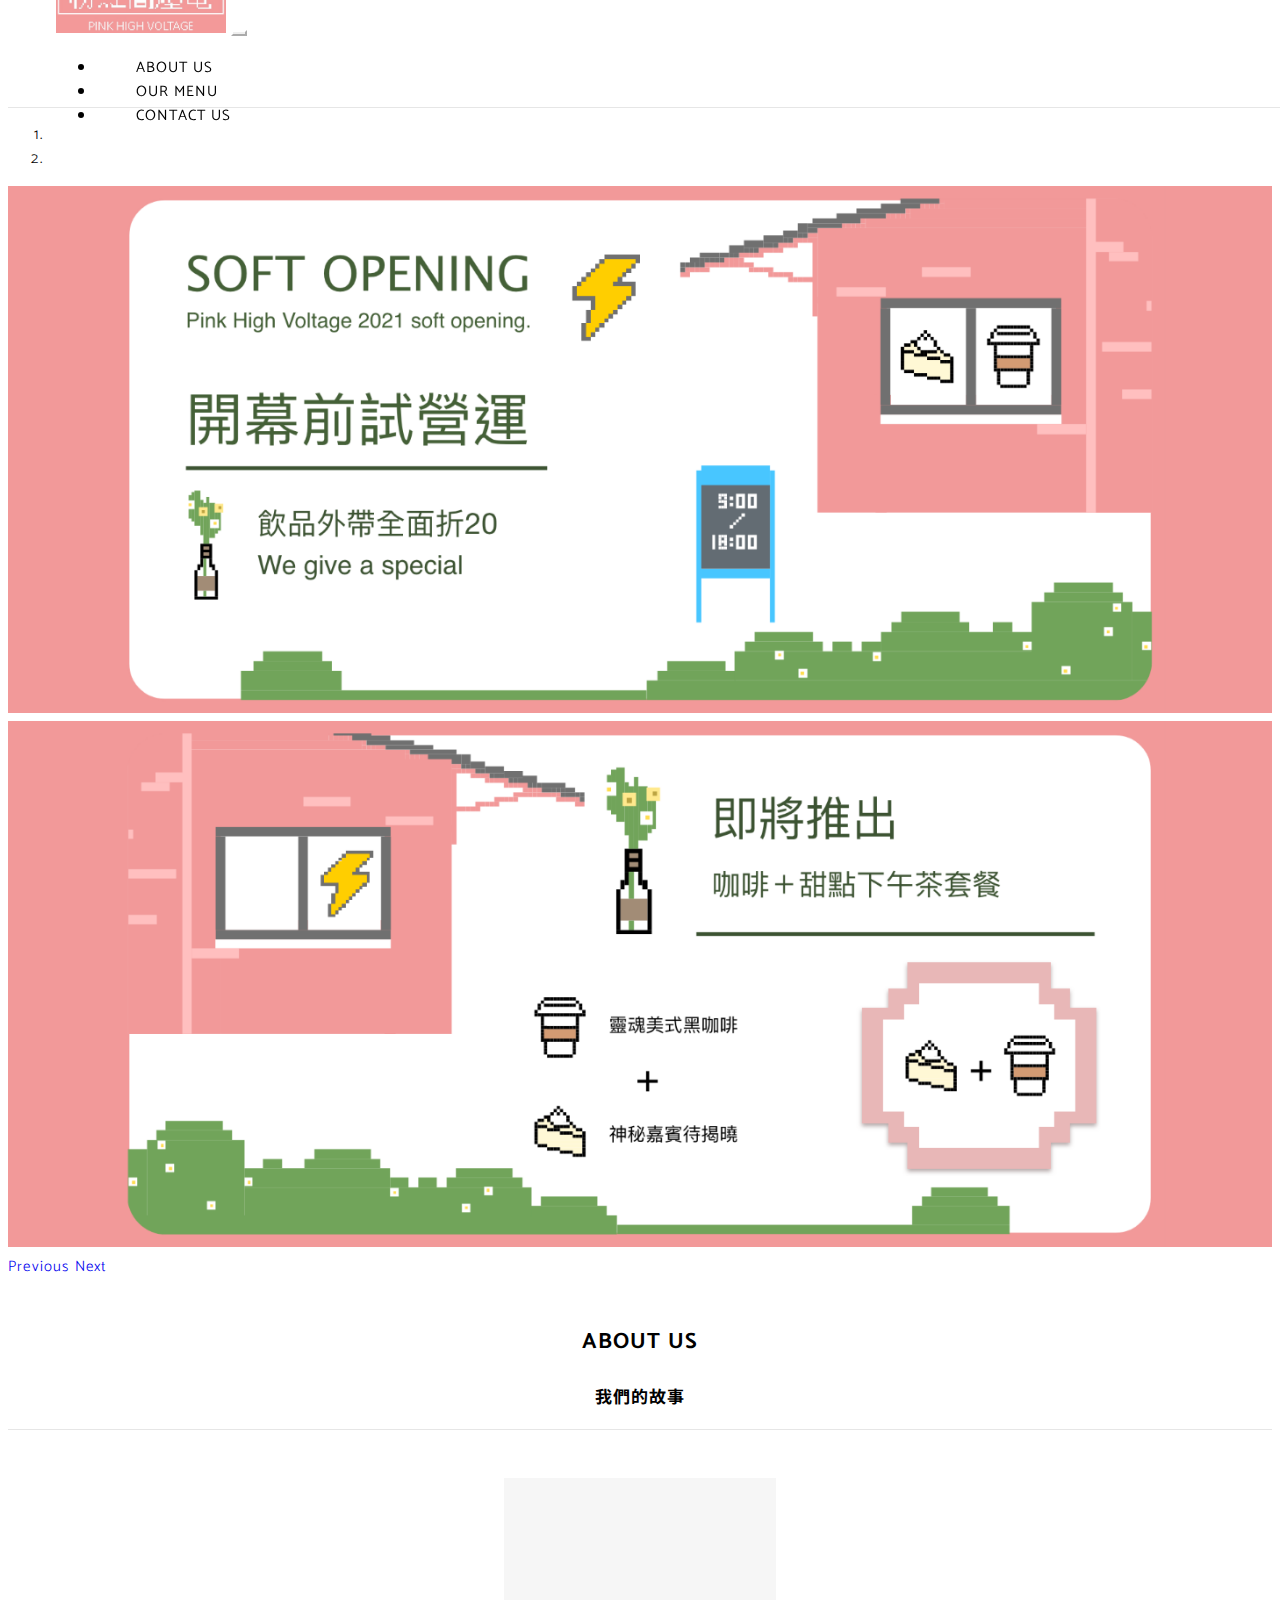
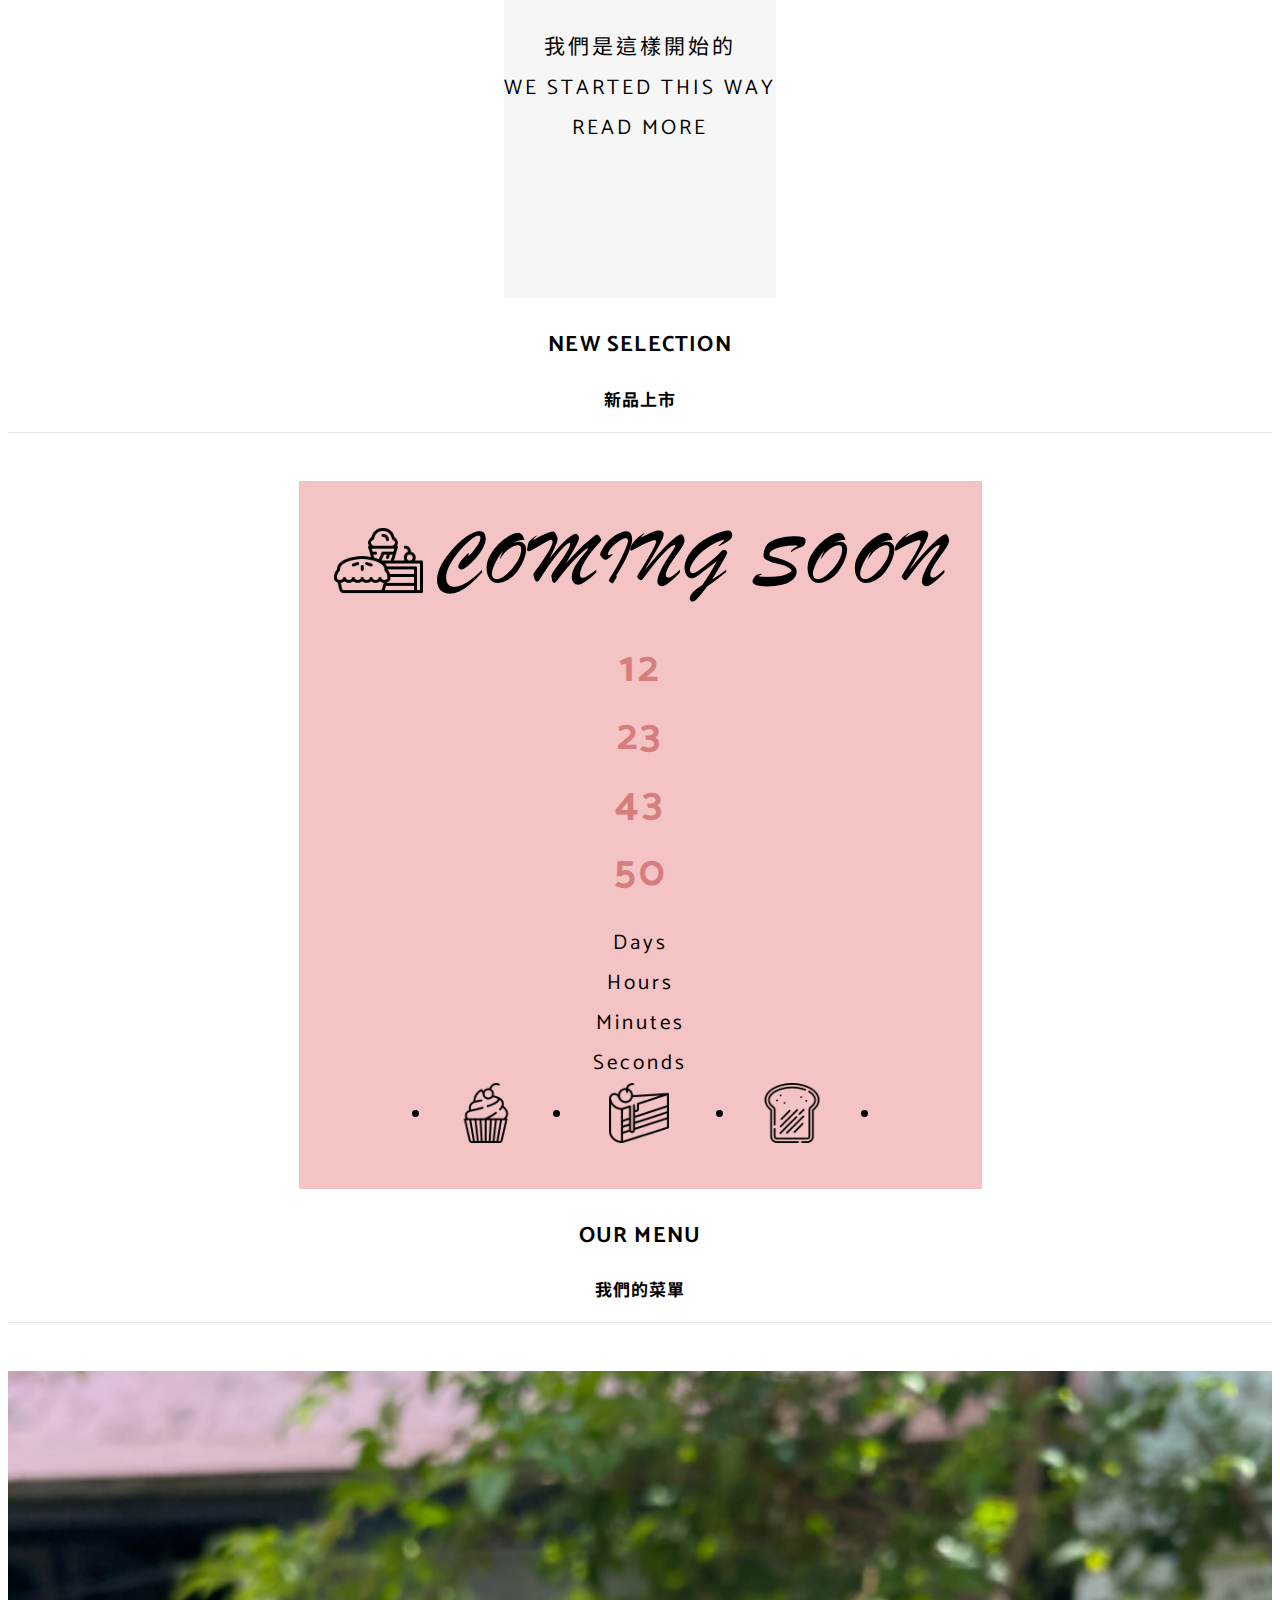
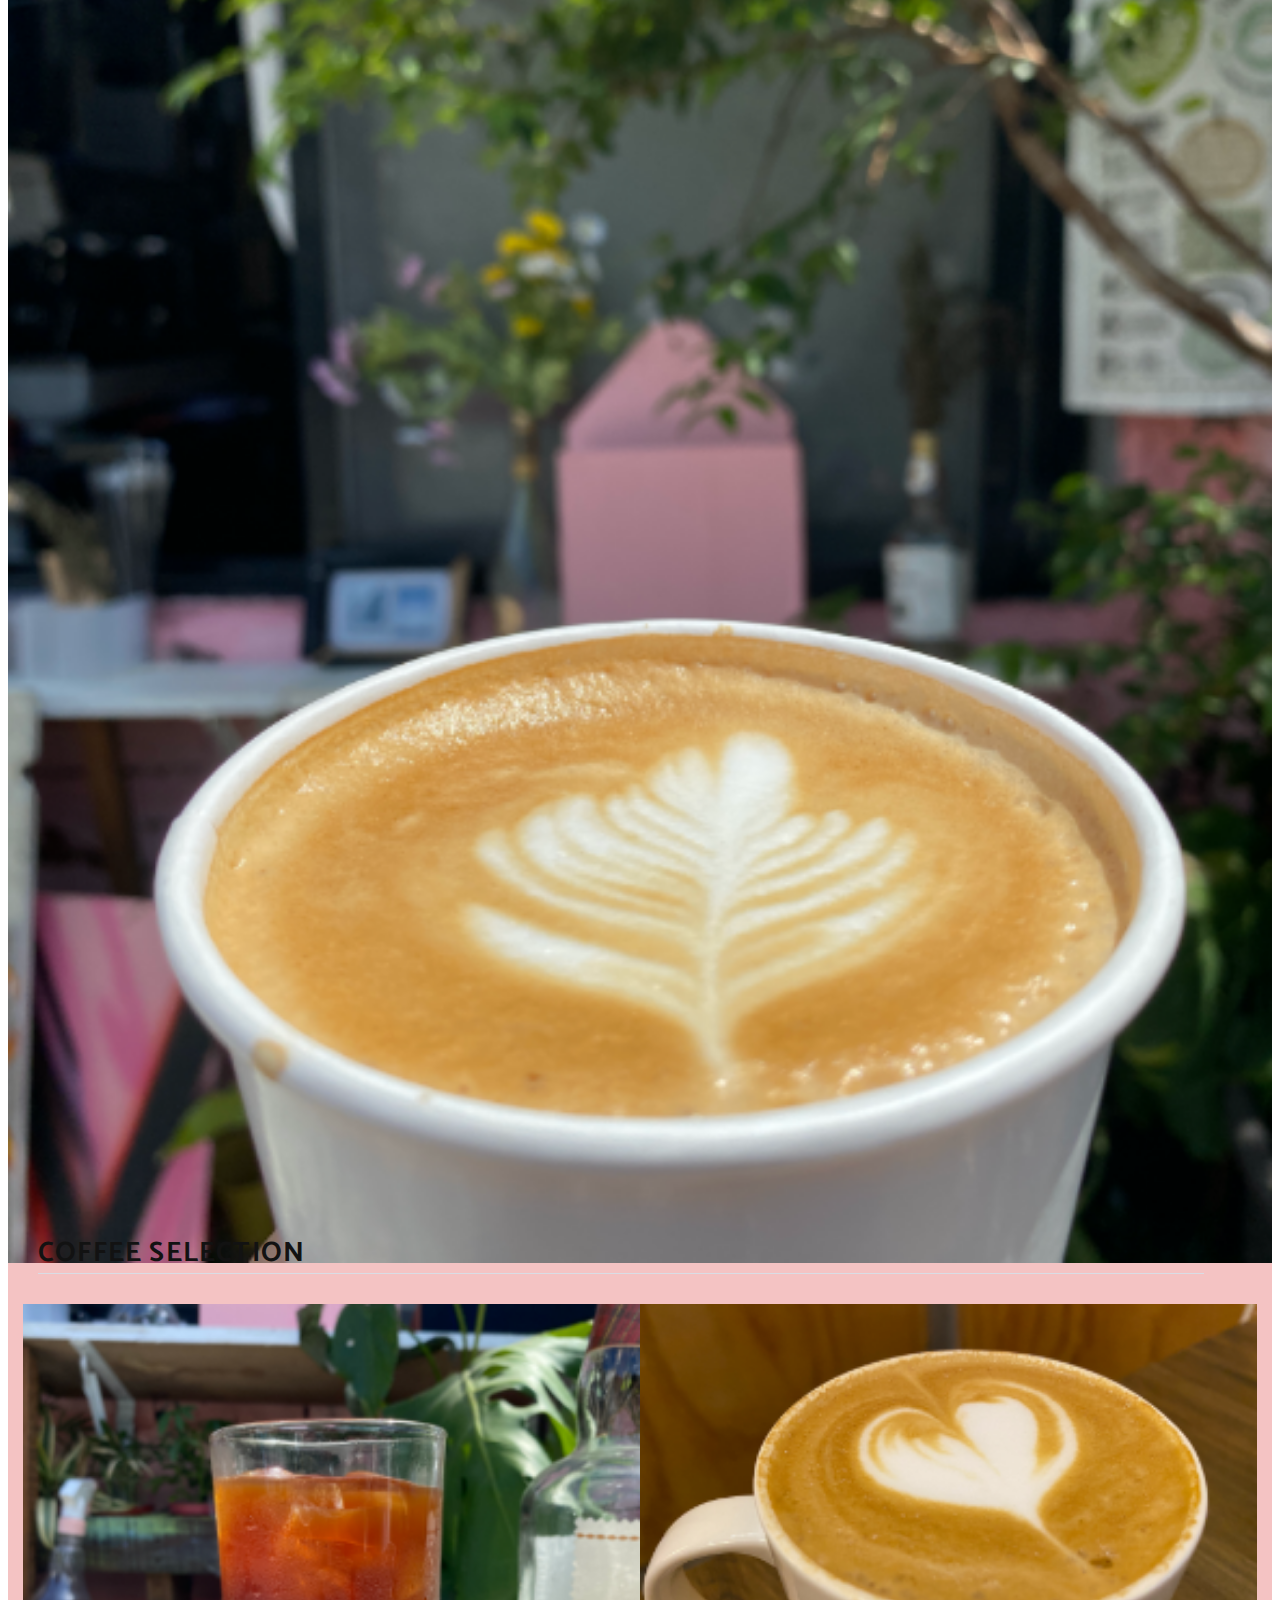
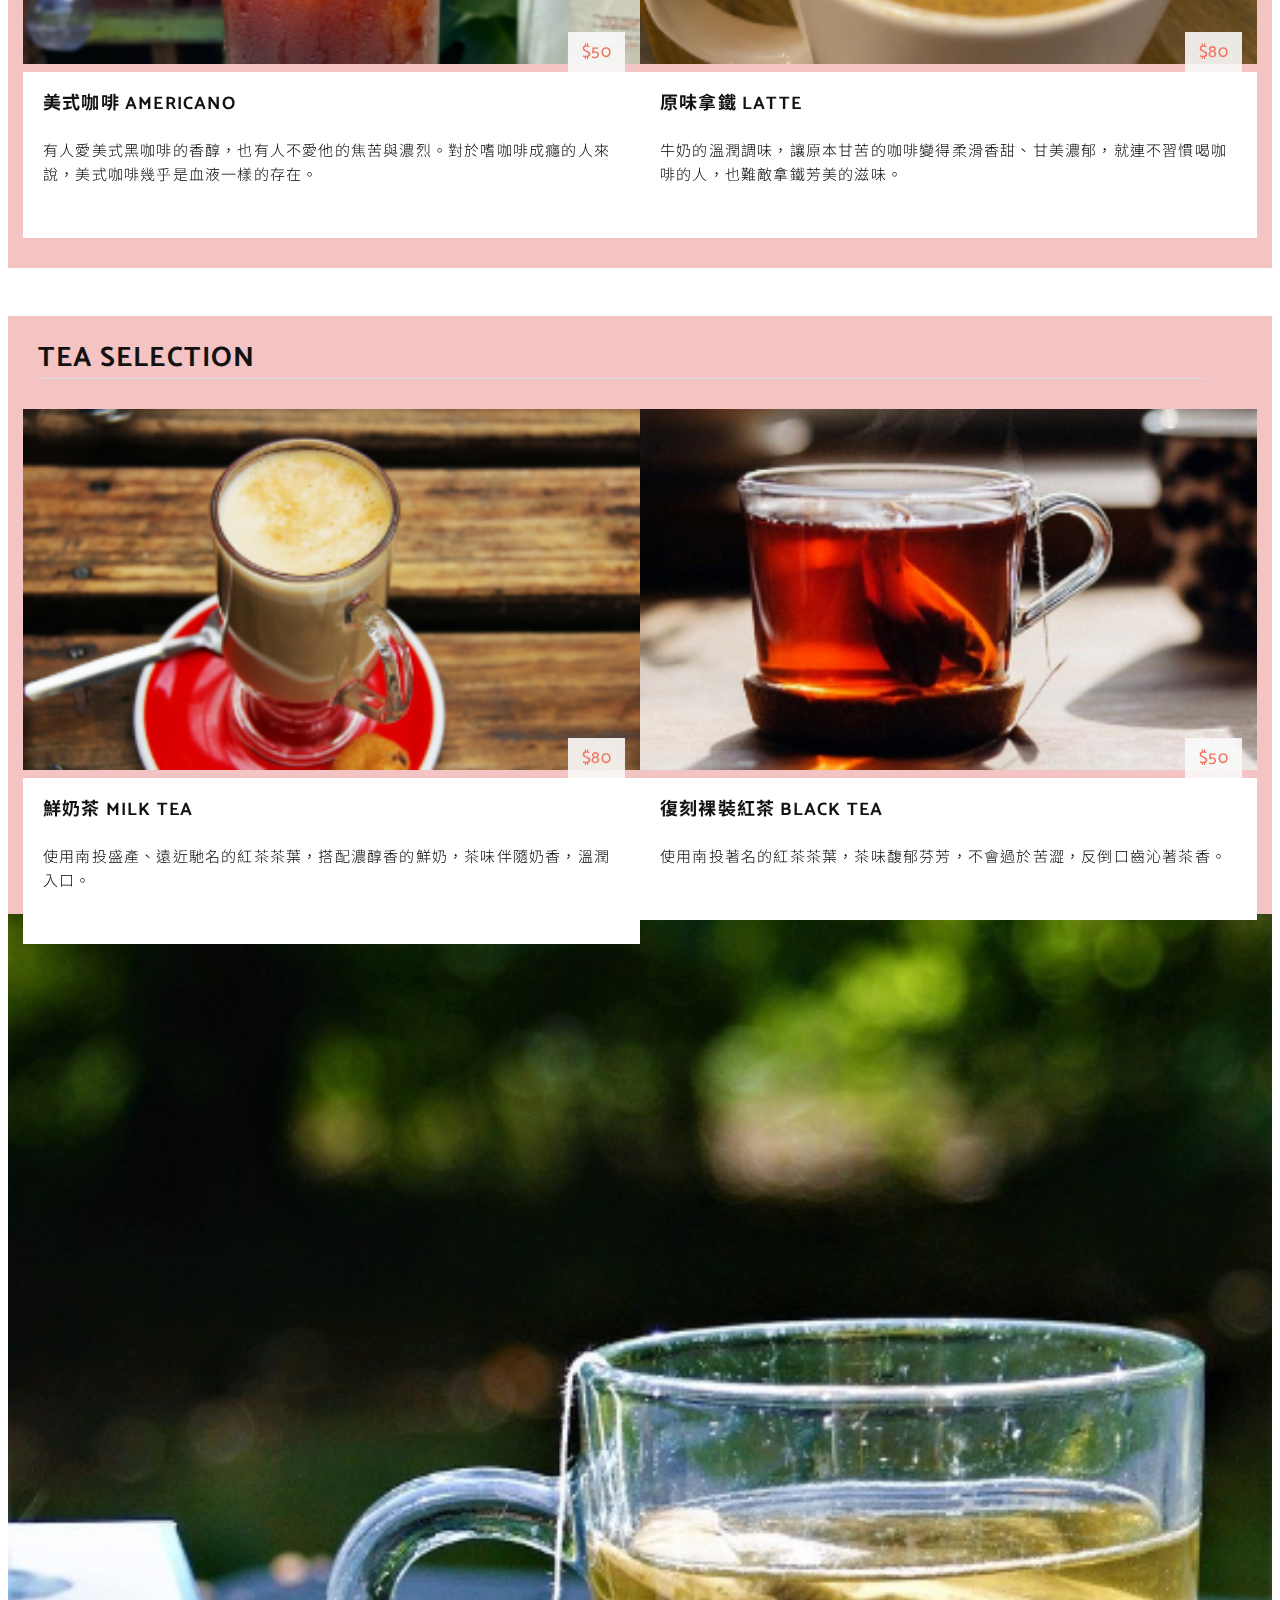
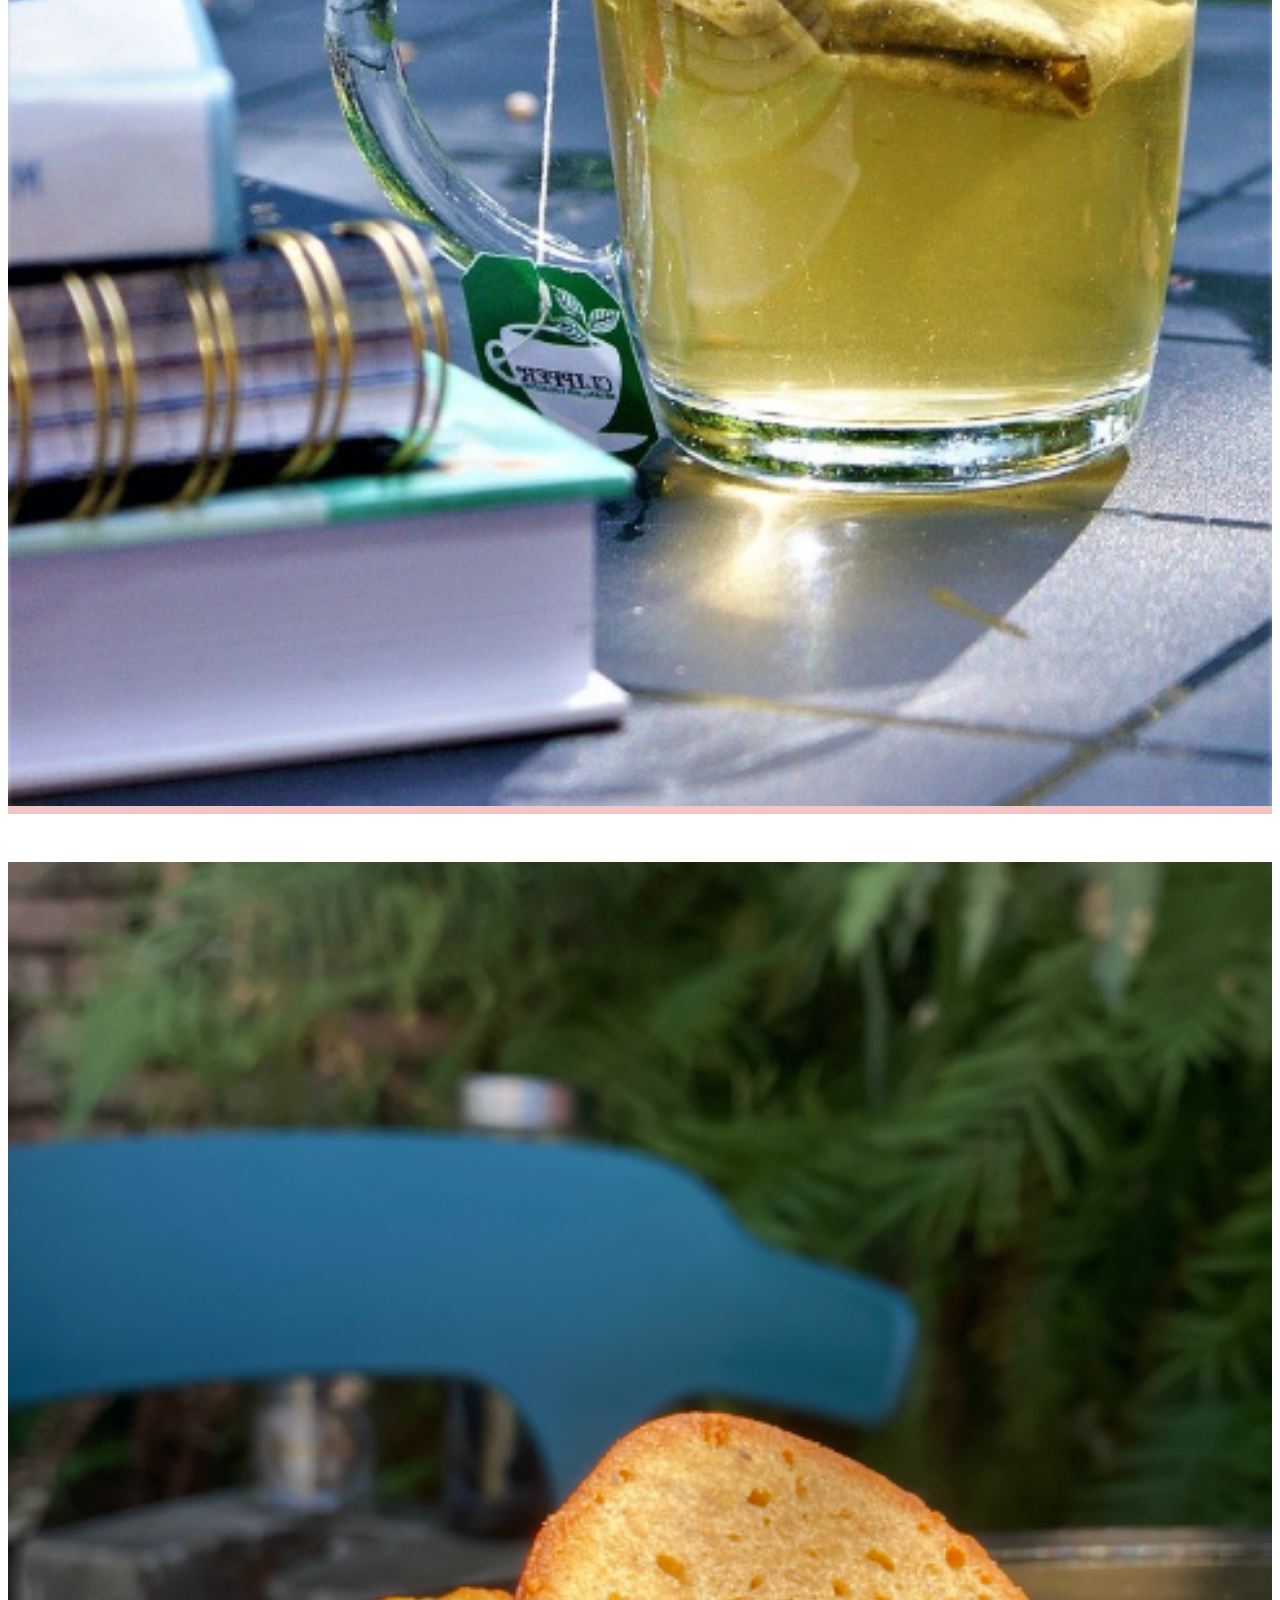
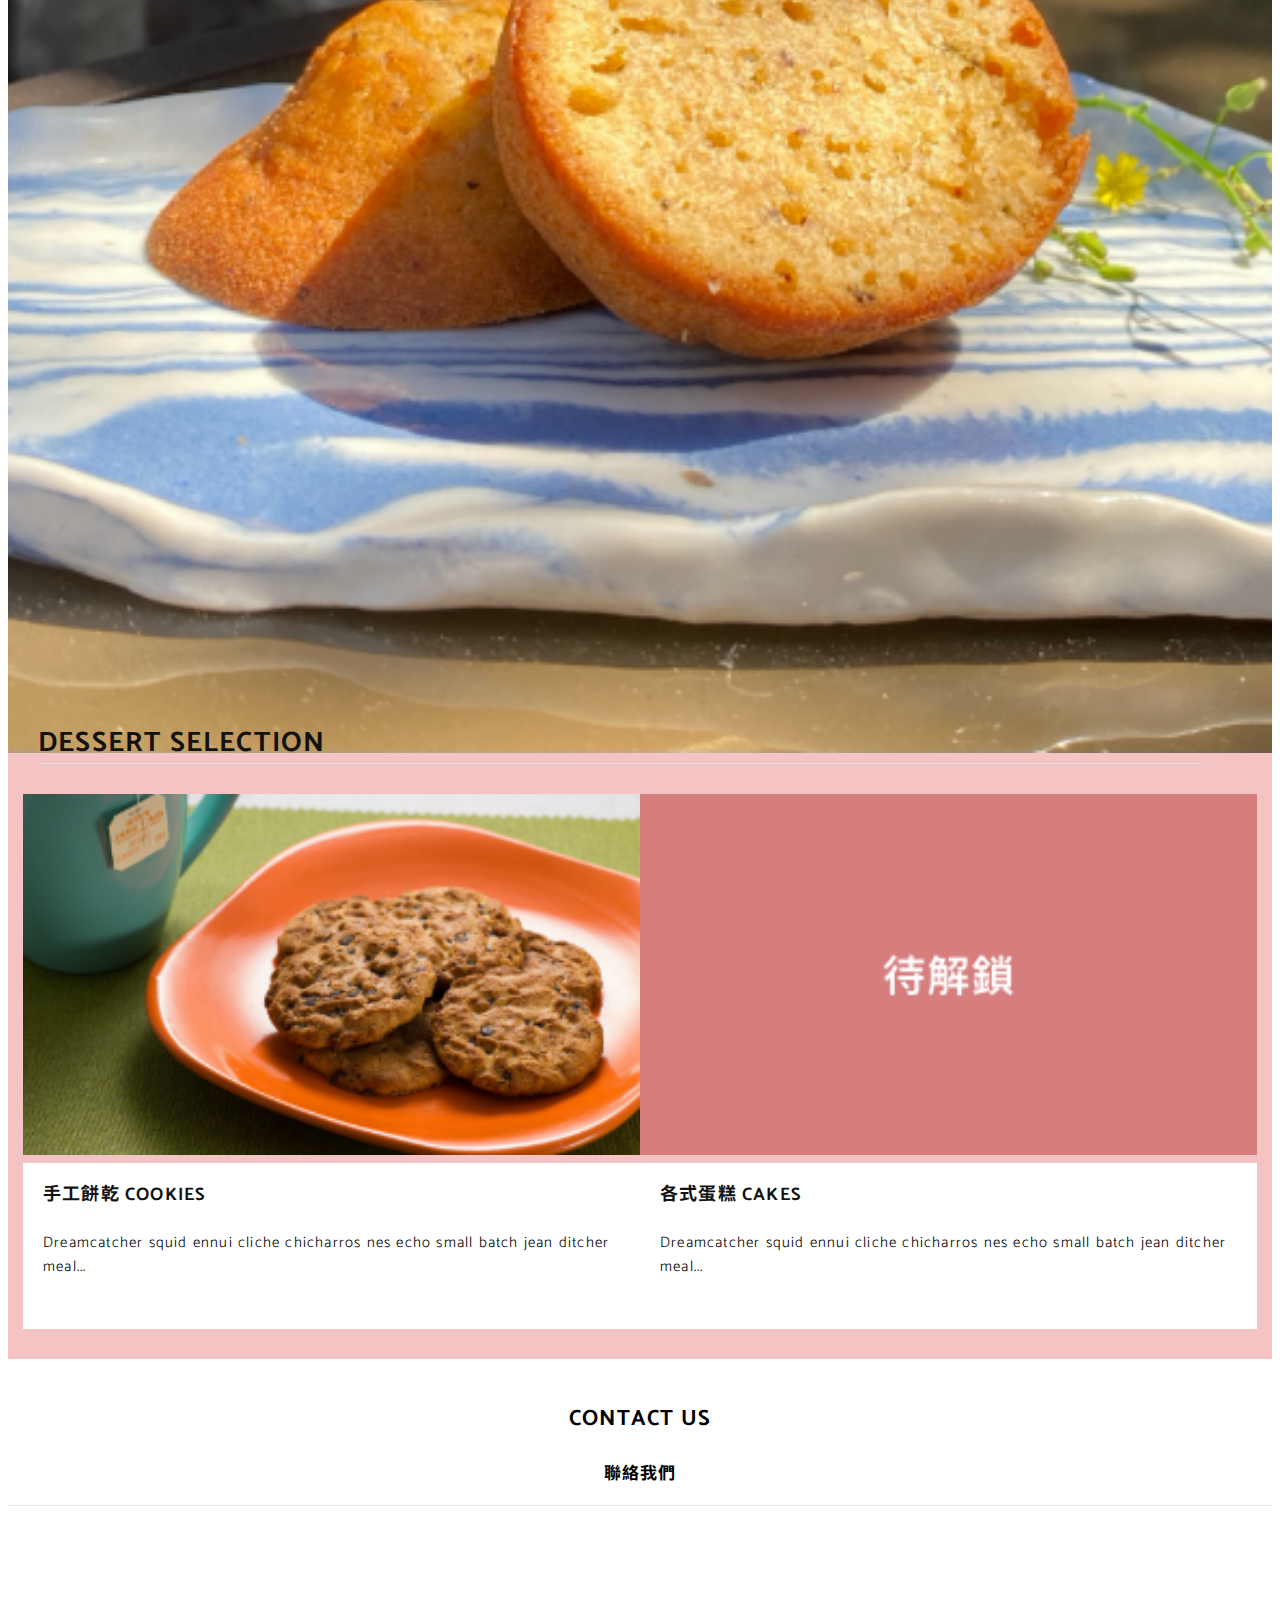
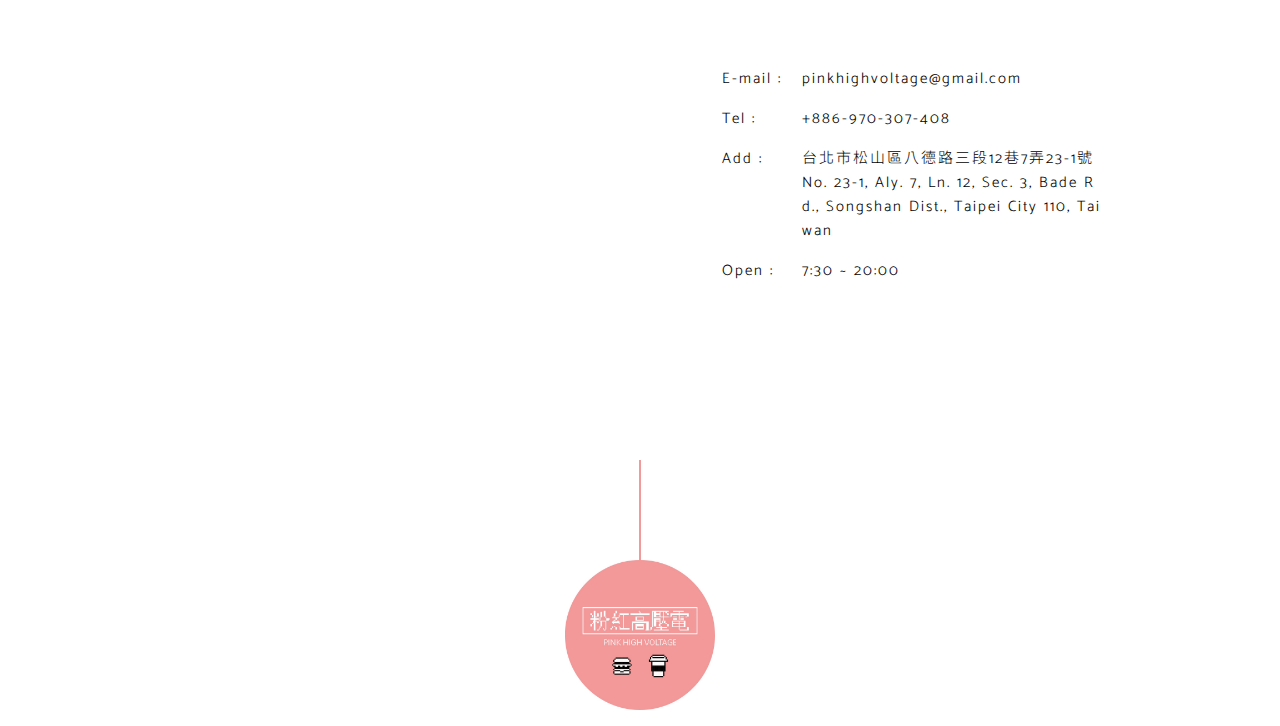
==== index.html @ 64fef4fe "first commit" ====
<!DOCTYPE html>
<html>
	<head>
		<meta http-equiv="Content-Type" content="text/html; charset=utf-8">
		<title>粉紅高壓電</title>
		<link rel="icon" href="favicon.png" type="image/png">
		<meta name="keywords" content="">
		<meta name="description" content="">
		<!-- BEGIN og tag -->
        <meta property="og:site_name" content="粉紅高壓電" />
        <!-- END og tag -->

		<meta name="author" content="" />
		<meta http-equiv="X-UA-Compatible" content="IE=edge">
		<meta name="viewport" content="width=device-width, minimum-scale=1.0, maximum-scale=1.0, user-scalable=no">

        <!--[if lt IE 9]>
		<script src="https://oss.maxcdn.com/html5shiv/3.7.2/html5shiv.min.js"></script>
		<script src="https://oss.maxcdn.com/respond/1.4.2/respond.min.js"></script>
		<![endif]-->

		<link rel="stylesheet" href="https://cdn.jsdelivr.net/npm/bootstrap@4.6.0/dist/css/bootstrap.min.css" integrity="sha384-B0vP5xmATw1+K9KRQjQERJvTumQW0nPEzvF6L/Z6nronJ3oUOFUFpCjEUQouq2+l" crossorigin="anonymous">
        <link rel="stylesheet" href="./style.css">
		<!-- <link rel="stylesheet" href="./css/bootstrap.min.css"> -->
        <link rel="stylesheet" href="./css/owl-carousel.css">
		<link rel="stylesheet" href="./css/menu.css">
        <!-- <link rel="stylesheet" href="./css/templatemo-style.css"> -->

		<link href="https://fonts.googleapis.com/css?family=Noto+Sans+TC:300,400|Noto+Serif+TC:500,600,700|Catamaran:300,400,500,600,700&display=swap" rel="stylesheet">
		<script src="https://code.jquery.com/jquery-3.3.1.min.js"></script>

		<script src="https://cdn.jsdelivr.net/npm/bootstrap@4.6.0/dist/js/bootstrap.min.js" integrity="sha384-+YQ4JLhjyBLPDQt//I+STsc9iw4uQqACwlvpslubQzn4u2UU2UFM80nGisd026JF" crossorigin="anonymous"></script>
		<script src="https://cdn.jsdelivr.net/npm/bootstrap@4.6.0/dist/js/bootstrap.bundle.min.js" integrity="sha384-Piv4xVNRyMGpqkS2by6br4gNJ7DXjqk09RmUpJ8jgGtD7zP9yug3goQfGII0yAns" crossorigin="anonymous"></script>
	</head>
	<body>
		<nav class="navbar navbar-light navbar-expand-md fixed-top">
			<div class="container">
				<a class="navbar-brand" href="">
					<img src="./img/logo-2.png" alt="">
				</a>
				<button class="navbar-toggler" type="button" data-toggle="collapse" data-target="#navbarCollapse" aria-controls="navbarCollapse" aria-expanded="false" aria-label="Toggle navigation">
					<span class="navbar-toggler-icon"></span>
				</button>
				<div class="collapse navbar-collapse" id="navbarCollapse">
					<ul class="navbar-nav mr-auto">
						<li class="nav-item">
							<a class="nav-link" href="#aboutus" data-name="我們的故事">ABOUT US</a>
						</li>
						<li class="nav-item">
							<a class="nav-link" href="#menu">OUR MENU</a>
						</li>
						<li class="nav-item">
							<a class="nav-link" href="#contact">CONTACT US</a>
						</li>
					</ul>
				</div>
			</div>
		</nav>
		<div class="blank"></div>
		<div class="container">
			<div id="carouselExampleIndicators" class="carousel slide" data-ride="carousel">
				<ol class="carousel-indicators">
					<li data-target="#carouselExampleIndicators" data-slide-to="0" class="active"></li>
					  <li data-target="#carouselExampleIndicators" data-slide-to="1"></li>
				</ol>
				<div class="carousel-inner">
					  <div class="carousel-item active">
						<img class="d-block w-100" src="./img/banner_first.png" alt="First slide">
					  </div>
					  <div class="carousel-item">
						<img class="d-block w-100" src="./img/banner_second.png" alt="Second slide">
					  </div>
				</div>
				<a class="carousel-control-prev" href="#carouselExampleIndicators" role="button" data-slide="prev">
					  <span class="carousel-control-prev-icon" aria-hidden="true"></span>
					  <span class="sr-only">Previous</span>
				</a>
				<a class="carousel-control-next" href="#carouselExampleIndicators" role="button" data-slide="next">
					  <span class="carousel-control-next-icon" aria-hidden="true"></span>
					  <span class="sr-only">Next</span>
				</a>
			</div>
		</div>
		<div class="container" id="aboutus">
			<h3 data-type="index">ABOUT US</h3>
			<h4 data-type="index">我們的故事</h4>
			<div class="container">
				<div class="row about-wrapper">
					<div class="col-sm-12 col-md-6 about-left">
						我們是這樣開始的<br>WE STARTED THIS WAY
						<div data-type="READ MORE" class="link_1">READ MORE</div>
					</div>
					<div class="col-sm-12 col-md-6 about-right">
						<img src="./img/aboutus.png" alt="">
					</div>
				</div>
			</div>
		</div>

		<div class="container">
			<h3 data-type="index">NEW SELECTION</h3>
			<h4 data-type="index">新品上市</h4>
			<div class="container">
				<div class="row new-wrapper">
					<div class="pink-bg col-7">
						<img src="./img/dessert.png" alt="">
						<img class="mb-4" src="./img/comingsoon.png" alt="">
						<div class="row">
							<div class="col-3">
								<h1 class="counter">12</h1>
							</div>
							<div class="col-3">
								<h1 class="counter">23</h1>
							</div>
							<div class="col-3">
								<h1 class="counter">43</h1>
							</div>
							<div class="col-3">
								<h1 class="counter">50</h1>
							</div>
						</div>
						<div class="row mb-4">
							<div class="col-3">
								Days
							</div>
							<div class="col-3">
								Hours
							</div>
							<div class="col-3">
								Minutes
							</div>
							<div class="col-3">
								Seconds
							</div>
						</div>
						<img src="./img/dessert2.png" alt="">
					</div>
					<div class="col-5 new-img">
						<img src="./img/newselection.png" alt="">
					</div>
				</div>
			</div>
		</div>

		<div class="container" id="menu">
			<h3 data-type="index">OUR MENU</h3>
			<h4 data-type="index">我們的菜單</h4>
			<div class="container-fluid">
				<section class="breakfast-menu">
					<div class="row">
						<div class="col-md-12 col-md-offset-1">
							<div class="breakfast-menu-content">
								<div class="row">
									<div class="col-md-5">
										<div class="left-image">
											<img src="./img/coffeeselection.png" alt="COFFEE SELECTION">
										</div>
									</div>
									<div class="col-md-7">
										<h2>COFFEE SELECTION</h2>
										<div id="owl-breakfast" class="owl-carousel owl-theme">
											<div class="item col-md-12">
												<div class="food-item">
													<img src="./img/americano.png" alt="">
													<div class="price">$50</div>
													<div class="text-content">
														<h4>美式咖啡 AMERICANO</h4>
														<p>有人愛美式黑咖啡的香醇，也有人不愛他的焦苦與濃烈。對於嗜咖啡成癮的人來說，美式咖啡幾乎是血液一樣的存在。</p>
													</div>
												</div>
											</div>
											<div class="item col-md-12">
												<div class="food-item">
													<img src="./img/latte.png" alt="">
													<div class="price">$80</div>
													<div class="text-content">
														<h4>原味拿鐵 LATTE</h4>
														<p>牛奶的溫潤調味，讓原本甘苦的咖啡變得柔滑香甜、甘美濃郁，就連不習慣喝咖啡的人，也難敵拿鐵芳美的滋味。</p>
													</div>
												</div>
											</div>
										</div>
									</div>
								</div>
							</div>
						</div>
					</div>
				</section>
				<section class="lunch-menu">
					<div class="row">
						<div class="col-md-12 col-md-offset-1">
							<div class="lunch-menu-content">
								<div class="row">
									<div class="col-md-7">
										<h2>TEA SELECTION</h2>
										<div id="owl-lunch" class="owl-carousel owl-theme">
											<div class="item col-md-12">
												<div class="food-item">
													<img src="./img/milktea.png" alt="">
													<div class="price">$80</div>
													<div class="text-content">
														<h4>鮮奶茶 MILK TEA</h4>
														<p>使用南投盛產、遠近馳名的紅茶茶葉，搭配濃醇香的鮮奶，茶味伴隨奶香，溫潤入口。</p>
													</div>
												</div>
											</div>
											<div class="item col-md-12">
												<div class="food-item">
													<img src="./img/blacktea.png" alt="">
													<div class="price">$50</div>
													<div class="text-content">
														<h4>復刻裸裝紅茶 BLACK TEA</h4>
														<p>使用南投著名的紅茶茶葉，茶味馥郁芬芳，不會過於苦澀，反倒口齒沁著茶香。</p>
													</div>
												</div>
											</div>
										</div>
									</div>
									<div class="col-md-5">
										<div class="left-image">
											<img src="./img/teaselection.png" alt="">
										</div>
									</div>
								</div>
							</div>
						</div>
					</div>
				</section>
				<section class="dinner-menu">
					<div class="row">
						<div class="col-md-12 col-md-offset-1">
							<div class="dinner-menu-content">
								<div class="row">
									<div class="col-md-5">
										<div class="left-image">
											<img src="./img/dessertselection.png" alt="">
										</div>
									</div>
									<div class="col-md-7">
										<h2>DESSERT SELECTION</h2>
										<div id="owl-dinner" class="owl-carousel owl-theme">
											<div class="item col-md-12">
												<div class="food-item">
													<img src="./img/cookie.png" alt="">
													<!-- <div class="price">$</div> -->
													<div class="text-content">
														<h4>手工餅乾 COOKIES</h4>
														<p>Dreamcatcher squid ennui cliche chicharros nes echo  small batch jean ditcher meal...</p>
													</div>
												</div>
											</div>
											<div class="item col-md-12">
												<div class="food-item">
													<img src="./img/unlocked.png" alt="">
													<!-- <div class="price">$</div> -->
													<div class="text-content">
														<h4>各式蛋糕 CAKES</h4>
														<p>Dreamcatcher squid ennui cliche chicharros nes echo  small batch jean ditcher meal...</p>
													</div>
												</div>
											</div>
										</div>
									</div>
								</div>
							</div>
						</div>
					</div>
				</section>
			</div>
		</div>
		<div class="container" id="contact">
			<h3 data-type="index">CONTACT US</h3>
			<h4 data-type="index">聯絡我們</h4>
			<div class="row contact-wrapper">
				<div class="col-sm-12 col-md-6 map-rwd">
					<iframe src="https://www.google.com/maps/embed?pb=!1m18!1m12!1m3!1d3614.6110704585763!2d121.549348314744!3d25.04726974391398!2m3!1f0!2f0!3f0!3m2!1i1024!2i768!4f13.1!3m3!1m2!1s0x3442abc3a7cb3193%3A0x6a8d31918bc282e0!2zMTA15Y-w5YyX5biC5p2-5bGx5Y2A5YWr5b636Lev5LiJ5q61MTLlt7c35byEMjPomZ8!5e0!3m2!1szh-TW!2stw!4v1620236794548!5m2!1szh-TW!2stw" width="600" height="450" style="border:0;" allowfullscreen="" loading="lazy"></iframe>
				</div>
				<div class="col-sm-12 col-md-6 contact-wrap">
					<ul>
						<li>
							<span>E-mail :</span>
							<a href="mailto:pinkhighvoltage@gmail.com">pinkhighvoltage@gmail.com</a>
						</li>
						<li>
							<span>Tel :</span>
							<a href="tel:886970307408">+886-970-307-408</a>
						</li>
						<li>
							<span>Add :</span>
							<address>台北市松山區八德路三段12巷7弄23-1號</address>
							<br>
							<address>No. 23-1, Aly. 7, Ln. 12, Sec. 3, Bade Rd., Songshan Dist., Taipei City 110, Taiwan</address>
						</li>
						<li>
							<span>Open :</span>
							7:30 ~ 20:00
						</li>
					</ul>
				</div>
			</div>
		</div>
		<div class="bottom-logo">
			<div class="vertical-line"></div>
			<div><img src="./img/logo.png" alt=""></div>
		</div>
		<script>window.jQuery || document.write('<script src="js/vendor/jquery-1.11.2.min.js"><\/script>')</script>

		<script src="./js/plugins.js"></script>
		<script src="./js/main.js"></script>

		<script src="http://ajax.googleapis.com/ajax/libs/jquery/1.10.2/jquery.min.js" type="text/javascript"></script>

		<script type="text/javascript">
			// document.getElementById('aboutus').scrollIntoView({
			// 	behavior: 'smooth'
			// });
		</script>
	</body>
</html>
---- style.css ----
@charset "UTF-8";
@import "reset.css";
/* Grid */
/* color */
/* height */
/* Grid */
/* color */
/* height */
*,
*:before,
*:after {
    -webkit-box-sizing: border-box;
    -moz-box-sizing: border-box;
    box-sizing: border-box;
}

body {
    font: 100%/1.5em 'Catamaran',-apple-system,'Noto Sans TC', Arial, Helvetica, sans-serif;
    color: black;
    font-weight: 300;
    line-height: 1.5rem;
    letter-spacing: 1.2px;
    font-size: 15px;
    overflow-x: hidden;
    position: relative;
}

body ::-moz-selection {
    background: #ecf1ca; 
}

body ::selection {
    background: #ecf1ca; 
}
  
article, aside, details, figcaption, figure, hgroup, menu, nav, section {
    display: block;
    font-family: 'Catamaran',-apple-system,'Noto Sans TC', sans-serif;
}

address {
    font-style: normal;
}

a {
    text-decoration: none;
}

img {
    max-width: 100%;
    height: auto;
}

.navbar {
    display: -webkit-box;
    display: -webkit-flex;
    display: -moz-box;
    display: -ms-flexbox;
    -js-display: flex;
    display: flex;
    -webkit-box-align: center;
    -webkit-align-items: center;
    -moz-box-align: center;
    -ms-flex-align: center;
    align-items: center;
    -webkit-box-pack: justify;
    -webkit-justify-content: space-between;
    -moz-box-pack: justify;
    -ms-flex-pack: justify;
    justify-content: space-between;
    height: 100px;
    padding: .8rem 3rem;
    font-weight: 400;
    letter-spacing: 1px;
    font-size: 15px;
    position: fixed;
    width: 100%;
    z-index: 777;
    -webkit-transition: all 400ms;
    -o-transition: all 400ms;
    -moz-transition: all 400ms;
    transition: all 400ms;
    background: white;
    border-bottom: #e6e6e6 1px solid;
}

.navbar-brand img {
    height: 60px;
}

.navbar-light .navbar-toggler {
    border-color: white;
}

.nav-item {
    padding: 0 2.5rem;
}

.navbar-light .navbar-nav .nav-link {
    color: rgba(0, 0, 0, 1);
}

.navbar-light:hover .navbar-nav:hover .nav-link:hover {
    color: #F29999;
}

.blank {
    height: 100px;
}

.carousel {
    padding-bottom: 1rem;
}

@media (max-width: 768px) {
    .navbar {
        height: 80px;
    }

    .nav-item {
        padding: 1.2rem 3rem;
        border-bottom: #e6e6e6 1px solid;
    }

    .navbar-brand img {
        height: 50px;
    }

    .carousel {
        top: 80px;
    }

    .navbar-collapse {
        position: fixed;
        top: 80px;
        left: 0;
        height: 100%;
        width: 100%;
        background-color: white;
    }

    .navbar-collapse.collapsing {
        height: 100%;
        left: -75%;
        transition: height 0s ease;
    }

    .navbar-collapse.show {
        height: 100%;
        left: 0;
        transition: left 400ms ease-in-out;
    }

    .navbar-toggler.collapsed ~ .navbar-collapse {
        transition: left 400ms ease-in;
    }
}

.index-sec {
    /* position: relative; */
    padding-bottom: 1rem;
}

h3[data-type="index"] {
    font-size: 22px;
    margin-top: 35px;
    font-weight: bold;
    text-transform: uppercase;
    text-align: center;
}

h4[data-type="index"] {
    font-size: 17px;
    font-weight: bold;
    text-align: center;
    margin: auto;
    padding: .6rem 0 1.2rem 0;
    margin-bottom: 3rem;
    width: 100%;
    border-bottom: 1px solid #e6e6e6;
}

.new-wrapper {
    display: -webkit-box;
    display: -webkit-flex;
    display: -moz-box;
    display: -ms-flexbox;
    -js-display: flex;
    display: flex;
    -webkit-box-orient: vertical;
    -webkit-box-direction: normal;
    -webkit-flex-direction: row;
        -moz-box-orient: vertical;
        -moz-box-direction: normal;
        -ms-flex-direction: row;
            flex-direction: row;
    -webkit-box-align: center;
    -webkit-align-items: center;
        -moz-box-align: center;
        -ms-flex-align: center;
            align-items: center;
    text-align: center;
    -webkit-box-pack: center;
    -webkit-justify-content: center;
        -moz-box-pack: center;
        -ms-flex-pack: center;
        justify-content: center;
    line-height: 2.5rem;
    color: black;
    font-weight: 400;
    font-size: 21px;
    letter-spacing: 3px;
    position: relative;
    -webkit-font-smoothing: antialiased;
    margin-bottom: 2rem;
}

.pink-bg {
    background-color: #F4C3C3;
    padding: 2rem;
}

.counter {
    color: #D67D7D;
}

.new-img {
    /* background-image: url("./img/newselection.png");
    background-position: center;
    background-repeat: no-repeat;
    background-attachment: fixed; */
    overflow: hidden;
}

.new-img img {
    max-width: 140%;
}

.about-wrapper {
    display: -webkit-box;
    display: -webkit-flex;
    display: -moz-box;
    display: -ms-flexbox;
    -js-display: flex;
    display: flex;
    -webkit-box-orient: vertical;
    -webkit-box-direction: normal;
    -webkit-flex-direction: row;
        -moz-box-orient: vertical;
        -moz-box-direction: normal;
        -ms-flex-direction: row;
            flex-direction: row;
    -webkit-box-align: center;
    -webkit-align-items: center;
        -moz-box-align: center;
        -ms-flex-align: center;
            align-items: center;
    text-align: center;
    -webkit-box-pack: center;
    -webkit-justify-content: center;
        -moz-box-pack: center;
        -ms-flex-pack: center;
            justify-content: center;
    line-height: 2.5rem;
    color: black;
    font-weight: 400;
    font-size: 21px;
    letter-spacing: 3px;
    position: relative;
    -webkit-font-smoothing: antialiased;
    margin-bottom: 2rem;
}

.about-wrapper .about-left {
    background: #F6F6F6;
    line-height: 2.5rem;
    color: black;
    font-weight: 400;
    font-size: 21px;
    letter-spacing: 3px;
    padding-top: 150px;
    padding-bottom: 150px;
}

.about-wrapper .about-right img {
    width: 100%;
}

.index-about {
    max-width: 1440px;
    width: 87%;
    margin: auto;
    display: -webkit-box;
    display: -webkit-flex;
    display: -moz-box;
    display: -ms-flexbox;
    -js-display: flex;
    display: flex;
}
.index-about .ap {
    display: -webkit-box;
    display: -webkit-flex;
    display: -moz-box;
    display: -ms-flexbox;
    -js-display: flex;
    display: flex;
    -webkit-box-orient: vertical;
    -webkit-box-direction: normal;
    -webkit-flex-direction: column;
        -moz-box-orient: vertical;
        -moz-box-direction: normal;
        -ms-flex-direction: column;
            flex-direction: column;
    width: 50%;
    -webkit-box-align: center;
    -webkit-align-items: center;
        -moz-box-align: center;
        -ms-flex-align: center;
            align-items: center;
    text-align: center;
    -webkit-box-pack: center;
    -webkit-justify-content: center;
        -moz-box-pack: center;
        -ms-flex-pack: center;
            justify-content: center;
    background: #F6F6F6;
    line-height: 2.5rem;
    color: black;
    font-weight: 400;
    font-size: 21px;
    letter-spacing: 3px;
    position: relative;
    -webkit-font-smoothing: antialiased;
}
.index-about .ap span {
    font-size: 17px;
    letter-spacing: .6px;
    -webkit-font-smoothing: auto;
    margin-left: -2px;
}
.index-about .ap .link_1 {
    opacity: .6;
    letter-spacing: 1px;
    position: absolute;
    bottom: 2rem;
    left: 42%;
}
.index-about .ap .drop {
    display: -webkit-box;
    display: -webkit-flex;
    display: -moz-box;
    display: -ms-flexbox;
    -js-display: flex;
    display: flex;
    -webkit-box-orient: vertical;
    -webkit-box-direction: normal;
    -webkit-flex-direction: column;
        -moz-box-orient: vertical;
        -moz-box-direction: normal;
        -ms-flex-direction: column;
            flex-direction: column;
    -webkit-box-align: center;
    -webkit-align-items: center;
        -moz-box-align: center;
        -ms-flex-align: center;
            align-items: center;
    margin-top: -5rem;
    width: 3px;
    height: 150px;
    overflow: hidden;
    margin-bottom: 2rem;
}
.index-about .ap .drop span {
    display: block;
    width: 1px;
    height: 150px;
    background: black;
    -webkit-transition: all;
    -o-transition: all;
    -moz-transition: all;
    transition: all;
}
.index-about .ap .drop span:first-child {
    -webkit-animation: drop 5s infinite;
        -moz-animation: drop 5s infinite;
            -o-animation: drop 5s infinite;
            animation: drop 5s infinite;
}
.index-about .ap .drop span:nth-child(2) {
    -webkit-animation: drop2 5s infinite;
        -moz-animation: drop2 5s infinite;
            -o-animation: drop2 5s infinite;
            animation: drop2 5s infinite;
    -webkit-animation-delay: 3s;
        -moz-animation-delay: 3s;
            -o-animation-delay: 3s;
            animation-delay: 3s;
}
    
@-webkit-keyframes drop {
    from {
        -webkit-transform: translateY(-50px);
                transform: translateY(-50px);
    }
    to {
        -webkit-transform: translateY(150px);
                transform: translateY(150px);
    }
}
    
@-moz-keyframes drop {
    from {
        -moz-transform: translateY(-50px);
                transform: translateY(-50px);
    }
    to {
        -moz-transform: translateY(150px);
                transform: translateY(150px);
    }
}
    
@-o-keyframes drop {
    from {
        -o-transform: translateY(-50px);
            transform: translateY(-50px);
    }
    to {
        -o-transform: translateY(150px);
            transform: translateY(150px);
    }
}
    
@keyframes drop {
    from {
        -webkit-transform: translateY(-50px);
            -moz-transform: translateY(-50px);
                -o-transform: translateY(-50px);
                transform: translateY(-50px);
    }
    to {
        -webkit-transform: translateY(150px);
            -moz-transform: translateY(150px);
                -o-transform: translateY(150px);
                transform: translateY(150px);
    }
}
    
@-webkit-keyframes drop2 {
    from {
        -webkit-transform: translateY(-100px);
                transform: translateY(-100px); }
    to {
        -webkit-transform: translateY(150px);
                transform: translateY(150px); }
}
    
@-moz-keyframes drop2 {
    from {
        -moz-transform: translateY(-100px);
            transform: translateY(-100px); }
    to {
        -moz-transform: translateY(150px);
            transform: translateY(150px); }
}
    
@-o-keyframes drop2 {
    from {
        -o-transform: translateY(-100px);
            transform: translateY(-100px); }
    to {
        -o-transform: translateY(150px);
            transform: translateY(150px); }
}
    
@keyframes drop2 {
    from {
        -webkit-transform: translateY(-100px);
            -moz-transform: translateY(-100px);
            -o-transform: translateY(-100px);
                transform: translateY(-100px); }
    to {
        -webkit-transform: translateY(150px);
            -moz-transform: translateY(150px);
            -o-transform: translateY(150px);
                transform: translateY(150px); }
}

.index-about .ap img {
    width: 22px;
    margin-bottom: 3rem;
}
.index-about .ap img.white {
    display: none;
}
.index-about .ap img.black {
    -webkit-transform-origin: top;
        -moz-transform-origin: top;
        -ms-transform-origin: top;
            -o-transform-origin: top;
            transform-origin: top;
    -webkit-animation: dropImg 3s;
        -moz-animation: dropImg 3s;
            -o-animation: dropImg 3s;
            animation: dropImg 3s;
    -webkit-animation-delay: 5s;
        -moz-animation-delay: 5s;
            -o-animation-delay: 5s;
            animation-delay: 5s;
}
    
@-webkit-keyframes dropImg {
    0% {
        -webkit-transform: scale(0);
                transform: scale(0); }
    50% {
        -webkit-transform: scale(0);
                transform: scale(0); }
    100% {
        -webkit-transform: scale(1);
                transform: scale(1); }
}
    
@-moz-keyframes dropImg {
    0% {
        -moz-transform: scale(0);
            transform: scale(0); }
    50% {
        -moz-transform: scale(0);
            transform: scale(0); }
    100% {
        -moz-transform: scale(1);
            transform: scale(1); }
}
    
@-o-keyframes dropImg {
    0% {
        -o-transform: scale(0);
            transform: scale(0); }
    50% {
        -o-transform: scale(0);
            transform: scale(0); }
    100% {
        -o-transform: scale(1);
            transform: scale(1); }
}
    
@keyframes dropImg {
    0% {
        -webkit-transform: scale(0);
            -moz-transform: scale(0);
            -o-transform: scale(0);
                transform: scale(0); }
    50% {
        -webkit-transform: scale(0);
            -moz-transform: scale(0);
            -o-transform: scale(0);
                transform: scale(0); }
    100% {
        -webkit-transform: scale(1);
            -moz-transform: scale(1);
            -o-transform: scale(1);
                transform: scale(1); }
}

.index-about .img {
    width: 50%;
}
@media (max-width: 768px) {
    .index-about {
        position: relative;
        display: block;
    }
    .index-about .ap {
        width: 100%;
        height: 98%;
        position: absolute;
        background: rgba(0, 0, 0, 0.3);
        color: white;
        font-size: 19px;
    }
    .index-about .ap span {
        font-size: 15px;
        margin-left: -4px;
    }
    .index-about .ap .black {
        display: none;
    }
    .index-about .ap img.white {
        display: block;
    }
    .index-about .ap .drop {
        height: 100px;
    }
    .index-about .ap .drop span {
        background: white;
    }
    .index-about .link_1 {
        color: white;
    }
    .index-about .img {
        width: 100%;
    }
}

.contact-wrapper {
    display: -webkit-box;
    display: -webkit-flex;
    display: -moz-box;
    display: -ms-flexbox;
    -js-display: flex;
    display: flex;
    width: 86%;
    margin: auto;
    margin-top: 2rem;
}

.contact-wrapper .map-rwd {
    width: 50%;
    /* position: relative;
    padding-bottom: 65.25%;
    padding-top: 30px;
    height: 0; */
    overflow: hidden;
}
.contact-wrapper .map-rwd iframe {
    width: 100%;
}

.contact-wrapper .contact-wrap {
    width: 50%;
    display: -webkit-box;
    display: -webkit-flex;
    display: -moz-box;
    display: -ms-flexbox;
    -js-display: flex;
    display: flex;
    -webkit-box-pack: center;
    -webkit-justify-content: center;
              -moz-box-pack: center;
              -ms-flex-pack: center;
            justify-content: center;
    -webkit-box-align: center;
    -webkit-align-items: center;
         -moz-box-align: center;
         -ms-flex-align: center;
            align-items: center;
}

.contact-wrapper .contact-wrap ul {
    padding: 0;
    margin: 0;
    list-style-type: none;
    width: 70%;
}

@media (max-width: 980px) {
    .contact-wrapper .contact-wrap ul {
        width: 85%;
    }
}
.contact-wrapper .contact-wrap ul li {
    display: -webkit-box;
    display: -webkit-flex;
    display: -moz-box;
    display: -ms-flexbox;
    -js-display: flex;
    display: flex;
    -webkit-flex-wrap: wrap;
        -ms-flex-wrap: wrap;
            flex-wrap: wrap;
    margin-bottom: 1rem;
    letter-spacing: 2px;
}
.contact-wrapper .contact-wrap ul li a {
    color: black;
}
.contact-wrapper .contact-wrap ul li a:hover {
    color: #F29999;
}
.contact-wrapper .contact-wrap ul li span {
    width: 80px;
    display: block;
}
.contact-wrapper .contact-wrap ul li address {
    display: block;
    word-break: break-all;
}
@media (max-width: 768px) {
    .contact-wrapper .contact-wrap ul li address {
        margin-top: .5rem;
    }
}
.contact-wrapper .contact-wrap ul li address:last-child {
    padding-left: 80px;
}
@media (max-width: 768px) {
    .contact-wrapper .contact-wrap ul li address:last-child {
        padding-left: 0;
        margin-top: 0;
    }
}
@media (max-width: 768px) {
    .contact-wrapper {
        -webkit-box-orient: vertical;
     -webkit-box-direction: normal;
    -webkit-flex-direction: column;
           -moz-box-orient: vertical;
        -moz-box-direction: normal;
        -ms-flex-direction: column;
            flex-direction: column;
    }
    .contact-wrapper .map-rwd, .contact-wrapper .contact-wrap {
        width: 100%;
    }
    .contact-wrapper .contact-wrap {
        margin-top: 2rem;
    }
    .contact-wrapper .contact-wrap ul {
        width: 90%;
    }
}

.bottom-logo {
    display: flex;
    flex-direction: column;
    flex-wrap: wrap;
    justify-content: center;
    align-items: center;
    margin-top: 3rem;
}

.bottom-logo .vertical-line {
    text-align: center;
    width: 0;
    height: 100px;
    border: #F29999 1px solid;
}

.bottom-logo img {
    width: 150px;
    height: auto;
}
---- css/owl-carousel.css ----
/* 
 *  Core Owl Carousel CSS File
 *  v1.3.3
 */

/* clearfix */
.owl-carousel .owl-wrapper:after {
  content: ".";
  display: block;
  clear: both;
  visibility: hidden;
  line-height: 0;
  height: 0;
}
/* display none until init */
.owl-carousel{
  display: none;
  position: relative;
  width: 100%;
  -ms-touch-action: pan-y;
}
.owl-carousel .owl-wrapper{
  display: none;
  position: relative;
  -webkit-transform: translate3d(0px, 0px, 0px);
}
.owl-carousel .owl-wrapper-outer{
  overflow: hidden;
  position: relative;
  width: 100%;
}
.owl-carousel .owl-wrapper-outer.autoHeight{
  -webkit-transition: height 500ms ease-in-out;
  -moz-transition: height 500ms ease-in-out;
  -ms-transition: height 500ms ease-in-out;
  -o-transition: height 500ms ease-in-out;
  transition: height 500ms ease-in-out;
}
  
.owl-carousel .owl-item{
  float: left;
}

.owl-controls {
  @media (max-width: @screen-sm-max) {
    top: -120px;
  }
  top: -200px;
  width: 100%;
  text-align: center;
  display: inline-block;
}

.owl-controls a {
  color: #336699;
}

.owl-controls a:hover {
  color: #336699;
}

.owl-controls .bg-prev {
  position: absolute;
  z-index: 1;
  width: 50px;
  height: 50px;
  z-index:10; 
  background:#fff; 
  border: 1px solid #336699;
  -webkit-transform: rotate(45deg);
  -moz-transform: rotate(45deg);
  -ms-transform: rotate(45deg);
  -o-transform: rotate(45deg);
  transform: rotate(45deg);
}

.owl-controls .bg-prev:before{
  content:""; 
  display:block; 
  position:absolute; 
  z-index:-1; 
  top:3px; 
  left:3px; 
  right:3px; 
  bottom:3px; 
  border:2px solid #336699
}

.owl-controls .prev {
  left: 15px;
  z-index: 11;
  position: absolute; 
  width: 50px;
  height: 50px;
  line-height: 32px;
}

.owl-controls .prev.active {
  background-image: none;
  outline: 0;
  -webkit-box-shadow: none;
          box-shadow: none;
}

.owl-controls .prev:active {
  background-image: none;
  outline: 0;
  -webkit-box-shadow: none;
          box-shadow: none;
}

.owl-controls .bg-next {
  position: absolute;
  float: right;
  z-index: 1;
  width: 50px;
  height: 50px;
  position:relative; 
  z-index:10; 
  background:#fff; 
  border: 1px solid #336699;
  -webkit-transform: rotate(45deg);
  -moz-transform: rotate(45deg);
  -ms-transform: rotate(45deg);
  -o-transform: rotate(45deg);
  transform: rotate(45deg);
}

.owl-controls .bg-next:before{
  content:""; 
  display:block; 
  position:absolute; 
  z-index:-1; 
  top:3px; 
  left:3px; 
  right:3px; 
  bottom:3px; 
  border:2px solid #336699
}

.owl-controls .next {
  right: 15px;
  z-index: 11;
  position: absolute; 
  width: 50px;
  height: 50px;
  line-height: 32px;
}

.owl-controls .next.active {
  background-image: none;
  outline: 0;
  -webkit-box-shadow: none;
          box-shadow: none;
}

.owl-controls .next:active {
  background-image: none;
  outline: 0;
  -webkit-box-shadow: none;
          box-shadow: none;
}


.owl-theme .owl-controls .owl-page{
  cursor: pointer;
  display: inline-block;
  zoom: 1;
  *display: inline;/*IE7 life-saver */
}
.owl-theme .owl-controls .owl-page a{
  display: block;
  width: 12px;
  height: 12px;
  margin: 0px 5px;
  filter: Alpha(Opacity=50);/*IE7 fix*/
  opacity: 0.5;
  -webkit-border-radius: 20px;
  -moz-border-radius: 20px;
  border-radius: 20px;
  background: transparent;
  border: 2px solid #888;
}

.owl-theme .owl-controls .owl-page.active span,
.owl-theme .owl-controls.clickable .owl-page:hover span{
  filter: Alpha(Opacity=100);/*IE7 fix*/
  opacity: 1;
  display: inline-block;
}
.owl-controls {
  -webkit-user-select: none;
  -khtml-user-select: none;
  -moz-user-select: none;
  -ms-user-select: none;
  user-select: none;
  -webkit-tap-highlight-color: rgba(0, 0, 0, 0);
}

/* fix */
.owl-carousel  .owl-wrapper,
.owl-carousel  .owl-item{
  -webkit-backface-visibility: hidden;
  -moz-backface-visibility:    hidden;
  -ms-backface-visibility:     hidden;
  -webkit-transform: translate3d(0,0,0);
  -moz-transform: translate3d(0,0,0);
  -ms-transform: translate3d(0,0,0);
}
---- css/menu.css ----
section.breakfast-menu .price {
	right: 15px;
}

.breakfast-menu-content {
	background-color: #F4C3C3;
	padding: 30px 0px 30px 30px;
}

.breakfast-menu-content .left-image img {
	width: 100%;
	overflow: hidden;
}

.breakfast-menu-content .left-image {
	margin: -30px 0px -30px -30px;
}

.breakfast-menu-content #owl-breakfast {
	margin-left: -15px;
}

.breakfast-menu-content h2 {
	margin-top: 0px;
	margin-bottom: 30px;
	padding-bottom: 8px;
	font-family: inherit;
	font-size: 28px;
	width: 94.5%;
	border-bottom: 1px solid #d9dde5;
	color: #121212;
}



section.lunch-menu {
	margin-top: 3rem;
}

section.lunch-menu .price {
	right: 15px;
}

.lunch-menu-content {
	background-color: #F4C3C3;
	padding: 30px 0px 30px 30px;
}

.lunch-menu-content .left-image img {
	width: 100%;
	overflow: hidden;
}

.lunch-menu-content .left-image {
	margin: -30px 0px -30px -30px;
}

.lunch-menu-content #owl-lunch {
	margin-left: -15px;
}

.lunch-menu-content h2 {
	margin-top: 0px;
	margin-bottom: 30px;
	padding-bottom: 8px;
	font-family: inherit;
	font-size: 28px;
	width: 94.5%;
	border-bottom: 1px solid #d9dde5;
	color: #121212;
}



section.dinner-menu {
	margin-top: 3rem;
	margin-bottom: 3rem;
}

section.dinner-menu .price {
	right: 15px;
}

.dinner-menu-content {
	background-color: #F4C3C3;
	padding: 30px 0px 30px 30px;
}

.dinner-menu-content .left-image img {
	width: 100%;
	overflow: hidden;
}

.dinner-menu-content .left-image {
	margin: -30px 0px -30px -30px;
}

.dinner-menu-content #owl-dinner {
	margin-left: -15px;
}

.dinner-menu-content h2 {
	margin-top: 0px;
	margin-bottom: 30px;
	padding-bottom: 8px;
	font-family: inherit;
	font-size: 28px;
	width: 94.5%;
	border-bottom: 1px solid #d9dde5;
	color: #121212;
}



.featured-food .food-item {
	background-color: #f2f6ff;
	padding: 30px;
}

.food-item h2 {
	margin-top: 0px;
	margin-bottom: 30px;
	padding-bottom: 8px;
	font-family: inherit;
	font-size: 28px;
	width: 100%;
	border-bottom: 1px solid #d9dde5;
	color: #121212;
}

.food-item img {
	width: 100%;
	overflow: hidden;
	position: relative;
}

.food-item .price {
	font-size: 17px;
	color: #f2745f;
	font-weight: 500;
	letter-spacing: 0.5px;
	padding: 8px 14px;
	position: absolute;
	right: 45px;
	margin-top: -40px;
	background-color: rgba(250, 250, 250, 0.9);
}

.food-item .text-content {
	background-color: #fff;
	padding: 20px 20px 35px 20px;
}

.food-item h4 {
	margin-top: 0px;
	font-family: inherit;
	font-size: 18px;
	color: #121212;
}


.owl-pagination {
  margin-top: 39px;
  opacity: 1;
  display: inline-block;
}

.owl-page span {
  display: block;
  width: 8px;
  height: 8px;
  margin: 0px 5px;
  filter: alpha(opacity=50);
  opacity: 0.5;
  -webkit-border-radius: 20px;
  -moz-border-radius: 20px;
  border-radius: 20px;
  background: #f2745f;
}

@media (max-width: 991px) {
	.breakfast-menu-content .left-image {
		margin: -30px 0px 30px -30px;
	}
	.lunch-menu-content .left-image {
		margin: -30px 0px -30px -30px;
	}
	.lunch-menu-content .owl-pagination {
	  padding-bottom: 60px;
	}
	.dinner-menu-content .left-image {
		margin: -30px 0px 30px -30px;
	}
	.page-heading p {
		padding: 0px 5%;

	}
}
---- css/templatemo-style.css ----
/*

Victory Template

http://www.templatemo.com/tm-507-victory

*/

* {
    margin: 0;
    padding: 0;
    font-family: 'Roboto', arial, sans-serif;
}

body {
	overflow-x: hidden;
	background-color: #fff;
}

ul {
	list-style: none;
	margin: 0px;
}

p {
	color: #9a9a9a;
	font-size: 13px;
	line-height: 24px;
}

.primary-button a {
	display: inline-block;
	background-color: #f2745f;
	color: #fff;
	font-size: 13px;
	text-transform: uppercase;
	font-weight: 500;
	padding: 12px 20px;
	border-radius: 3px;
	text-decoration: none;
	letter-spacing: 0.5px;
}

.primary-white-button a {
	display: inline-block;
	background-color: #fff;
	color: #f2745f;
	font-size: 13px;
	text-transform: uppercase;
	font-weight: 500;
	padding: 12px 20px;
	border-radius: 3px;
	text-decoration: none;
	letter-spacing: 0.5px;
}

.border-button a {
	display: inline-block;
	background-color: transparent;
	color: #fff;
	font-size: 13px;
	text-transform: uppercase;
	font-weight: 500;
	padding: 12px 20px;
	border-radius: 3px;
	text-decoration: none;
	letter-spacing: 0.5px;
	border: 1px solid #fff;
}


.header {
    width: 100%;
    padding: 0;
    z-index: 10000;
    transition: all 0.2s ease-in-out;
    background-color: #eaf0ff;  
    text-align: center;
}

.navbar-inverse .navbar-brand, .navbar-inverse .navbar-nav>li>a {
    text-shadow: none;
}

.navbar-brand {
	font-family: 'Spectral', serif;
	font-size: 44px;
	color: #121212;
	font-style: italic;
	text-align: center;
	width: 100%;
	border-bottom: 1px solid #d8deed;
	position: relative;
	padding: 40px 0px;
	height: auto!important;
}

#main-nav {
	padding: 15px 0px;
	float: right;
    position:relative;
    left:-50%;
    text-align: left;
}

.nav {
	list-style:none;
    position:relative;
    left:50%;
}

.navbar-nav li {
	margin: 0px 20px;
}

.navbar-nav li a {
	font-family: 'Roboto', sans-serif;
	font-size: 13px;
	text-transform: uppercase;
	color: #363e50!important;
	letter-spacing: 0.5px;
}

.header.active {
    background-color: #eaf0ff;
}
.navbar-inverse {
	background-image: none;
	background-color: transparent;
}
.header .navbar {
    margin: 0;
    border: none;
}
.navbar-inverse .navbar-toggle {
	margin-top: 22px;
    border-color: #f2745f;
    background-color: #f2745f;
}
.navbar-inverse .navbar-toggle:hover, .navbar-inverse .navbar-toggle:focus {
	background-color: #f2745f;
}
bootstrap.min.css:5
.navbar-toggle {
    position: relative;
    float: right;
    padding: 9px 10px;
    margin-top: 15px!important;
    margin-right: 15px;
    margin-bottom: 8px;
    background-color: transparent;
    background-image: none;
    border: 1px solid transparent;
    border-radius: 4px;
}


.banner {
	padding: 180px 0px;
	background-image: url(../img/banner-bg.jpg);
	background-repeat: no-repeat;
	background-size: cover;
	background-position: center center;
	text-align: center;
}

.banner h4 {
	margin-top: 0px;
	font-family: 'Roboto', sans-serif;
	font-weight: 700;
	font-size: 15px;
	color: #fff;
	text-transform: uppercase;
	letter-spacing: 0.5px;
}

.banner h2 {
	font-family: 'Spectral', serif;
	font-size: 44px;
	font-weight: 600;
	color: #fff;
	text-transform: uppercase;
}

.banner p {
	color: #fff;
	font-size: 14px;
}

.banner .primary-button {
	margin-top: 30px;
}

section.cook-delecious {
	padding: 100px 0px;
}

.cook-delecious .first-image {
	margin-right: -30px;
	margin-top: 18%;
}

.cook-delecious .first-image img {
	width: 100%;
	overflow: hidden;
}

.cook-delecious .second-image {
	margin-left: -30px;
	margin-top: 18%;
}

.cook-delecious .second-image img {
	width: 100%;
	overflow: hidden;
}

.cook-delecious .cook-content {
	background-color: #f2745f;
	text-align: center;
	padding: 30px;
}

.cook-delecious .cook-content h4 {
	margin-top: 0px;
	margin-bottom: 20px;
	font-size: 22px;
	font-weight: 700;
	letter-spacing: 0.5px;
	text-transform: uppercase;
	color: #fff;
}

.cook-content .contact-content {
	background-color: #f3826f;
	padding: 20px 30px;
}

.cook-content .contact-content span {
	font-size: 11px;
	text-transform: uppercase;
	color: #fff;
	letter-spacing: 1px;
	border: none;
	width: auto;
	height: auto;
	margin-top: 0px;
	margin-bottom: 0px;
}

.cook-content .contact-content h6 {
	font-size: 20px;
	text-transform: uppercase;
	font-weight: 700;
	color: #fff;
	letter-spacing: 0.5px;
}

.cook-content span {
	margin-top: 15px;
	margin-bottom: 15px;
	font-size: 11px;
	text-transform: uppercase;
	color: #fff;
	letter-spacing: 1px;
	border: 1px solid #da6856;
	width: 25px;
	height: 25px;
	display: inline-block;
	line-height: 25px;
	border-radius: 50%;
}




section.services {
	padding-bottom: 100px;
}

.services .service-item  a {
	text-decoration: none;
}

.services .service-item {
	text-align: center;
}

.services .service-item img {
	max-width: 100%;
	overflow: hidden;
	border: 10px solid #eaf0ff;
	border-radius: 50%;
}

.services .service-item h4 {
	margin-top: 20px;
	font-size: 22px;
	color: #121212;
	font-family: 'Spectral', serif;
	font-weight: 600;
	margin-bottom: 0px;
}


section#book-table {
	padding: 80px 0px;
	background-image: url(../img/book-bg.jpg);
	background-repeat: no-repeat;
	background-size: cover;
	background-position: center center;
	text-align: center;
}

#book-table .heading h2 {
	margin-top: 0px;
	margin-bottom: 70px;
	font-size: 22px;
	font-weight: 700;
	letter-spacing: 0.5px;
	text-transform: uppercase;
	color: #fff;
}

section#book-table .left-image img {
	width: 100%;
	overflow: hidden;
}

.right-info {
	height: 282px;
	background-color: #fff;
	margin-left: -30px;
	padding: 30px;
}

.right-info h4 {
	margin-top: 0px;
	font-family: 'Spectral', serif;
	font-size: 28px;
}

.right-info select {
	border-right: none;
	border-left: none;
	border-top: none;
	width: 100%;
	outline: none;
	border-bottom: 1px solid #eee;	
	font-size: 14px;
	color: #9a9a9a;
	padding-left: 10px;
	height: 40px;
}

.right-info input {
	margin-top: 30px;
	margin-bottom: 30px;
	box-shadow: none;
	outline: none;
	border-right: none;
	border-left: none;
	border-top: none;
	border-bottom: 1px solid #eee;
	font-size: 14px;
	color: #9a9a9a;
}

.right-info button {
	width: 100%;
	display: inline-block;
	background-color: #f2745f;
	color: #fff!important;
	font-size: 13px;
	text-transform: uppercase;
	font-weight: 500;
	padding: 12px 20px;
	border-radius: 3px;
	text-decoration: none;
	letter-spacing: 0.5px;
}



section.get-app {
	background-color: #f2745f;
	text-align: center;
	padding: 60px 0px;
}

.get-app .heading h2 {
	margin-top: 0px;
	margin-bottom: 30px;
	font-size: 22px;
	font-weight: 700;
	letter-spacing: 0.5px;
	text-transform: uppercase;
	color: #fff;
}




section.featured-food {
	padding: 100px 0px;
}

.featured-food .heading h2 {
	text-align: center;
	margin-top: 0px;
	margin-bottom: 80px;
	font-size: 22px;
	font-weight: 700;
	letter-spacing: 0.5px;
	text-transform: uppercase;
	color: #121212;
}

.featured-food .food-item {
	background-color: #f2f6ff;
	padding: 30px;
}

.food-item h2 {
	margin-top: 0px;
	margin-bottom: 30px;
	padding-bottom: 8px;
	font-family: 'Spectral', serif;
	font-size: 28px;
	width: 100%;
	border-bottom: 1px solid #d9dde5;
	color: #121212;
}

.food-item img {
	width: 100%;
	overflow: hidden;
	position: relative;
}

.food-item .price {
	font-size: 17px;
	color: #f2745f;
	font-weight: 500;
	letter-spacing: 0.5px;
	padding: 8px 14px;
	position: absolute;
	right: 45px;
	margin-top: -40px;
	background-color: rgba(250, 250, 250, 0.9);
}

.food-item .text-content {
	background-color: #fff;
	padding: 20px 20px 10px 20px;
}

.food-item h4 {
	margin-top: 0px;
	font-family: 'Spectral', serif;
	font-size: 18px;
	color: #121212;
}



section.our-blog {
	background-color: #f2f6ff;
	padding: 100px 0px 70px 0px;
}

.our-blog .heading h2 {
	text-align: center;
	margin-top: 0px;
	margin-bottom: 80px;
	font-size: 22px;
	font-weight: 700;
	letter-spacing: 0.5px;
	text-transform: uppercase;
	color: #121212;
}

.blog-post img {
	width: 50%;
	overflow: hidden;
}

.blog-post {
	margin-bottom: 30px;
	display: inline-block;
}

.blog-post .right-content {
	background-color: #fff;
	width: 50%;
	float: right;
	padding: 20px;
}

.blog-post .right-content h4 {
	margin-top: 0px;
	margin-bottom: 0px;
	padding-bottom: 8px;
	font-family: 'Spectral', serif;
	font-size: 21px;
	color: #121212;
}

.blog-post .right-content span {
	font-size: 13px;
	color: #7a7a7a;
	display: inline-block;
	margin-bottom: 18px;
}

.blog-post .right-content .text-button a {
	font-size: 13px;
	font-weight: 500;
	color: #f2745f;
	text-decoration: none;
	text-transform: uppercase;
	margin-top: 12px;
	display: inline-block;
}

.blog-post .date {
	font-size: 17px;
	color: #f2745f;
	font-weight: 500;
	letter-spacing: 0.5px;
	padding: 8px 14px;
	position: absolute;
	left: 15px;
	top: 0px;
	background-color: rgba(250, 250, 250, 0.9);
}




section.sign-up {
	padding: 80px 0px;
	background-image: url(../img/signup-bg.jpg);
	background-repeat: no-repeat;
	background-size: cover;
	background-position: center center;
	text-align: center;
}


.sign-up .heading h2 {
	text-align: center;
	margin-top: 0px;
	margin-bottom: 40px;
	font-size: 22px;
	font-weight: 700;
	letter-spacing: 0.5px;
	text-transform: uppercase;
	color: #fff;
}

.sign-up button {
	margin-left: -30px;
	display: inline-block;
	background-color: transparent;
	color: #fff!important;
	font-size: 13px;
	text-transform: uppercase;
	font-weight: 500;
	padding: 12px 20px;
	border-radius: 3px;
	text-decoration: none;
	letter-spacing: 0.5px;
	border: 1px solid #fff;
}

.sign-up input {
	margin-right: -30px;
	height: 44px;
	border: 3px;
	background-color: rgba(250, 250, 250, 0.9);
	color: #5a5a5a!important;
	box-shadow: none!important;
	outline: none!important;
}



footer {
	background-color: #363e50;
	line-height: 130px;
	text-align: center;
}

footer p {
	line-height: 120px;
	color: #fff;
	margin-top: 5px;
}

footer p em {
	font-style: normal;
	color: #f2745f;
	font-weight: 500;
}

footer ul {
	list-style: none;
	padding: 0;
	margin: 0;
}

footer ul li {
	display: inline-block;
	margin: 0px 5px;
}

footer ul li i {
	width: 36px;
	height: 36px;
	display: inline-block;
	text-align: center;
	line-height: 36px!important;
	background-color: #fff;
	border-radius: 50%;
	color: #363e50;
	transition: all 0.5s;
}

footer ul li i:hover {
	background-color: #f2745f;	
}




section.page-heading {
	padding: 80px 0px;
	background-image: url(../img/heading-bg.jpg);
	background-repeat: no-repeat;
	background-size: cover;
	background-position: center center;
	text-align: center; 
}

.page-heading h1 {
	margin-top: 0px;
	margin-bottom: 20px;
	font-family: 'Spectral', serif;
	font-size: 48px;
	font-weight: 700;
	text-transform: uppercase;
	color: #fff;
}

.page-heading p {
	color: #fff;
	font-size: 14px;
	padding: 0px 25%;
	margin-bottom: 0px;
}




section.breakfast-menu {
	margin-top: 100px;
}

section.breakfast-menu .price {
	right: 15px;
}

.breakfast-menu-content {
	background-color: #f2f6ff;
	padding: 30px 0px 30px 30px;
}

.breakfast-menu-content .left-image img {
	width: 100%;
	overflow: hidden;
}

.breakfast-menu-content .left-image {
	margin: -30px 0px -30px -30px;
}

.breakfast-menu-content #owl-breakfast {
	margin-left: -15px;
}

.breakfast-menu-content h2 {
	margin-top: 0px;
	margin-bottom: 30px;
	padding-bottom: 8px;
	font-family: 'Spectral', serif;
	font-size: 28px;
	width: 94.5%;
	border-bottom: 1px solid #d9dde5;
	color: #121212;
}



section.lunch-menu {
	margin-top: 100px;
}

section.lunch-menu .price {
	right: 15px;
}

.lunch-menu-content {
	background-color: #f2f6ff;
	padding: 30px 0px 30px 30px;
}

.lunch-menu-content .left-image img {
	width: 100%;
	overflow: hidden;
}

.lunch-menu-content .left-image {
	margin: -30px 0px -30px -30px;
}

.lunch-menu-content #owl-lunch {
	margin-left: -15px;
}

.lunch-menu-content h2 {
	margin-top: 0px;
	margin-bottom: 30px;
	padding-bottom: 8px;
	font-family: 'Spectral', serif;
	font-size: 28px;
	width: 94.5%;
	border-bottom: 1px solid #d9dde5;
	color: #121212;
}



section.dinner-menu {
	margin-top: 100px;
	margin-bottom: 100px;
}

section.dinner-menu .price {
	right: 15px;
}

.dinner-menu-content {
	background-color: #f2f6ff;
	padding: 30px 0px 30px 30px;
}

.dinner-menu-content .left-image img {
	width: 100%;
	overflow: hidden;
}

.dinner-menu-content .left-image {
	margin: -30px 0px -30px -30px;
}

.dinner-menu-content #owl-dinner {
	margin-left: -15px;
}

.dinner-menu-content h2 {
	margin-top: 0px;
	margin-bottom: 30px;
	padding-bottom: 8px;
	font-family: 'Spectral', serif;
	font-size: 28px;
	width: 94.5%;
	border-bottom: 1px solid #d9dde5;
	color: #121212;
}



.owl-pagination {
  margin-top: 39px;
  opacity: 1;
  display: inline-block;
}

.owl-page span {
  display: block;
  width: 8px;
  height: 8px;
  margin: 0px 5px;
  filter: alpha(opacity=50);
  opacity: 0.5;
  -webkit-border-radius: 20px;
  -moz-border-radius: 20px;
  border-radius: 20px;
  background: #f2745f;
}




section.blog-page {
	margin-top: 100px;
}

section.blog-page .page-number {
	padding: 0;
	margin-top: 30px;
	margin-bottom: 100px;
	list-style: none;
	text-align: center;
	width: 100%;
}

section.blog-page .page-number li {
	display: inline-block;
	margin: 0 3px;
}

section.blog-page .page-number li.active a {
	background-color: #f2745f;
	color: #fff;
}

section.blog-page .page-number li a {
	transition: all 0.5s;
	width: 40px;
	height: 40px;
	line-height: 40px;
	display: inline-block;
	text-align: center;
	background-color: #f2f6ff;
	font-size: 15px;
	color: #343434;
	font-weight: 700;
	text-decoration: none;
}

section.blog-page .page-number li a:hover {
	background-color: #f2745f;
	color: #fff;
}

.blog-item img {
	width: 100%;
	overflow: hidden;
}

.blog-item {
	margin-bottom: 30px;
}

.blog-item .down-content {
	background-color: #f2f6ff;
	padding: 20px 30px;
}

.blog-item .down-content h4 {
	margin-top: 0px;
	margin-bottom: 0px;
	padding-bottom: 8px;
	font-family: 'Spectral', serif;
	font-size: 21px;
	color: #121212;
}

.blog-item .down-content span {
	font-size: 13px;
	color: #7a7a7a;
	display: inline-block;
	margin-bottom: 18px;
}

.blog-item .down-content .text-button a {
	font-size: 13px;
	font-weight: 500;
	color: #f2745f;
	text-decoration: none;
	text-transform: uppercase;
	margin-top: 12px;
	display: inline-block;
}

.blog-item .date {
	font-size: 17px;
	color: #f2745f;
	font-weight: 500;
	letter-spacing: 0.5px;
	padding: 8px 14px;
	position: absolute;
	left: 15px;
	top: 0px;
	background-color: rgba(250, 250, 250, 0.9);
}


section.contact-us {
	margin-top: 100px;
	margin-bottom: 60px;
}

.contact-us .section-heading h2 {
	text-align: left;
	margin-top: 0px;
	margin-bottom: 60px;
	font-size: 22px;
	font-weight: 700;
	letter-spacing: 0.5px;
	text-transform: uppercase;
	color: #121212;
}

.contact-us p {
	margin-top: -5px;
}

.contact-us em {
	font-style: normal;
	font-weight: 500;
	font-size: 15px;
	color: #aaa;
}

.contact-us input {
  border-radius: 3px;
  padding-left: 15px;
  font-size: 13px;
  color: #4a4a4a;
  background-color: #f4f4f4;
  outline: none!important;
  border: none;
  box-shadow: none;
  line-height: 44px;
  height: 44px;
  width: 100%;
  margin-bottom: 30px;
}

.contact-us textarea {
  border-radius: 3px;
  padding-left: 15px;
  padding-top: 10px;
  font-size: 13px;
  color: #4a4a4a;
  background-color: #f4f4f4;
  outline: none;
  border: none;
  box-shadow: none;
  height: 122px;
  max-height: 220px;
  width: 100%;
  margin-bottom: 25px;
}

.contact-us button {
	width: 100%;
	display: inline-block;
	background-color: #f2745f;
	color: #fff!important;
	font-size: 13px;
	text-transform: uppercase;
	font-weight: 500;
	padding: 12px 20px;
	border-radius: 3px;
	text-decoration: none;
	letter-spacing: 0.5px;
}

section.map {
	margin-bottom: 150px;
}

section.map #map {
	height: 450px;
}




@media (max-width: 991px) {
	.contact-info {
		margin-top: 80px;
	}
	.cook-delecious .first-image {
		margin-right: 0px;
		margin-top: 0%;
		padding: 0px 10%;
	}
	.cook-delecious .second-image {
		margin-left: 0px;
		margin-top: 0%;
		padding: 0px 10%;
	}
	.services .service-item {
		margin-bottom: 30px;
		margin-top: 30px;
	}
	.right-info {
		height: auto;
		background-color: #fff;
		margin-left: 0px;
		padding: 30px;
	}
	.right-info button {
		margin-top: 30px;
	}
	.blog-post img {
		width: 100%;
		overflow: hidden;
	}
	.blog-post {
		margin-bottom: 30px;
	}
	.blog-post .right-content {
		background-color: #fff;
		width: 100%;
		float: none;
		padding: 20px;
	}
	.sign-up button {
		margin-left: 0px;
		margin-top: 20px;
	}
	footer {
		background-color: #363e50;
		line-height: 40px;
		text-align: center;
	}

	footer p {
		line-height: 60px;
		color: #fff;
		margin-top: 5px;
	}
	.breakfast-menu-content .left-image {
		margin: -30px 0px 30px -30px;
	}
	.lunch-menu-content .left-image {
		margin: -30px 0px -30px -30px;
	}
	.lunch-menu-content .owl-pagination {
	  padding-bottom: 60px;
	}
	.dinner-menu-content .left-image {
		margin: -30px 0px 30px -30px;
	}
	.page-heading p {
		padding: 0px 5%;

	}
}

@media (max-width: 768px) {
	.navbar-toggle {
	    position: relative;
	    float: none;
	    padding: 9px 10px;
	    margin-top: 20px!important;
	    margin-right: 0px;
	    margin-bottom: 20px;
	    background-color: transparent;
	    background-image: none;
	    border: 1px solid transparent;
	    border-radius: 4px;
	}
    #main-nav {
		padding: 0px 0px;
		float: none;
	    position: relative;
	    left: 0%;
	    text-align: center;
	    overflow: hidden;
	    background-color: rgba(250, 250, 250, 0.5);
	    margin: 0px -15px;
	    border-top: none;
	}
	.nav {
		list-style:none;
	    position:relative;
	    left: 0%;
	    overflow: hidden;
	}
	.navbar-nav li {
		border-bottom: 1px solid #d8deed;
		padding: 15px 0px;
	}
	.navbar-nav li:last-child {
		border-bottom: none;
	}
	.cook-delecious .first-image {
		margin-right: 0px;
		margin-top: 0%;
		padding: 0px 10%;
	}
	.cook-delecious .second-image {
		margin-left: 0px;
		margin-top: 0%;
		padding: 0px 10%;
	}
	.services .service-item {
		margin-bottom: 30px;
		margin-top: 30px;
	}
	.right-info {
		height: auto;
		background-color: #fff;
		margin-left: 0px;
		padding: 30px;
	}
	.right-info select {
		margin-top: 30px;
	}
	.right-info select.person {
		margin-top: 0px;
	}
	.right-info button {
		margin-top: 30px;
	}
	.blog-post img {
		width: 100%;
		overflow: hidden;
	}

	.blog-post {
		margin-bottom: 30px;
	}

	.blog-post .right-content {
		background-color: #fff;
		width: 100%;
		float: none;
		padding: 20px;
	}
	.sign-up button {
		margin-left: 0px;
		margin-top: 20px;
	}
	footer {
		background-color: #363e50;
		line-height: 40px;
		text-align: center;
	}

	footer p {
		line-height: 60px;
		color: #fff;
		margin-top: 5px;
	}
	.breakfast-menu-content .left-image {
		margin: -30px 0px 30px -30px;
	}
	.lunch-menu-content .left-image {
		margin: -30px 0px -30px -30px;
	}
	.dinner-menu-content .left-image {
		margin: -30px 0px 30px -30px;
	}
	.page-heading p {
		padding: 0px 5%;

	}
	.contact-info {
		margin-top: 80px;
	}
}
@media (max-width: 480px) {

}
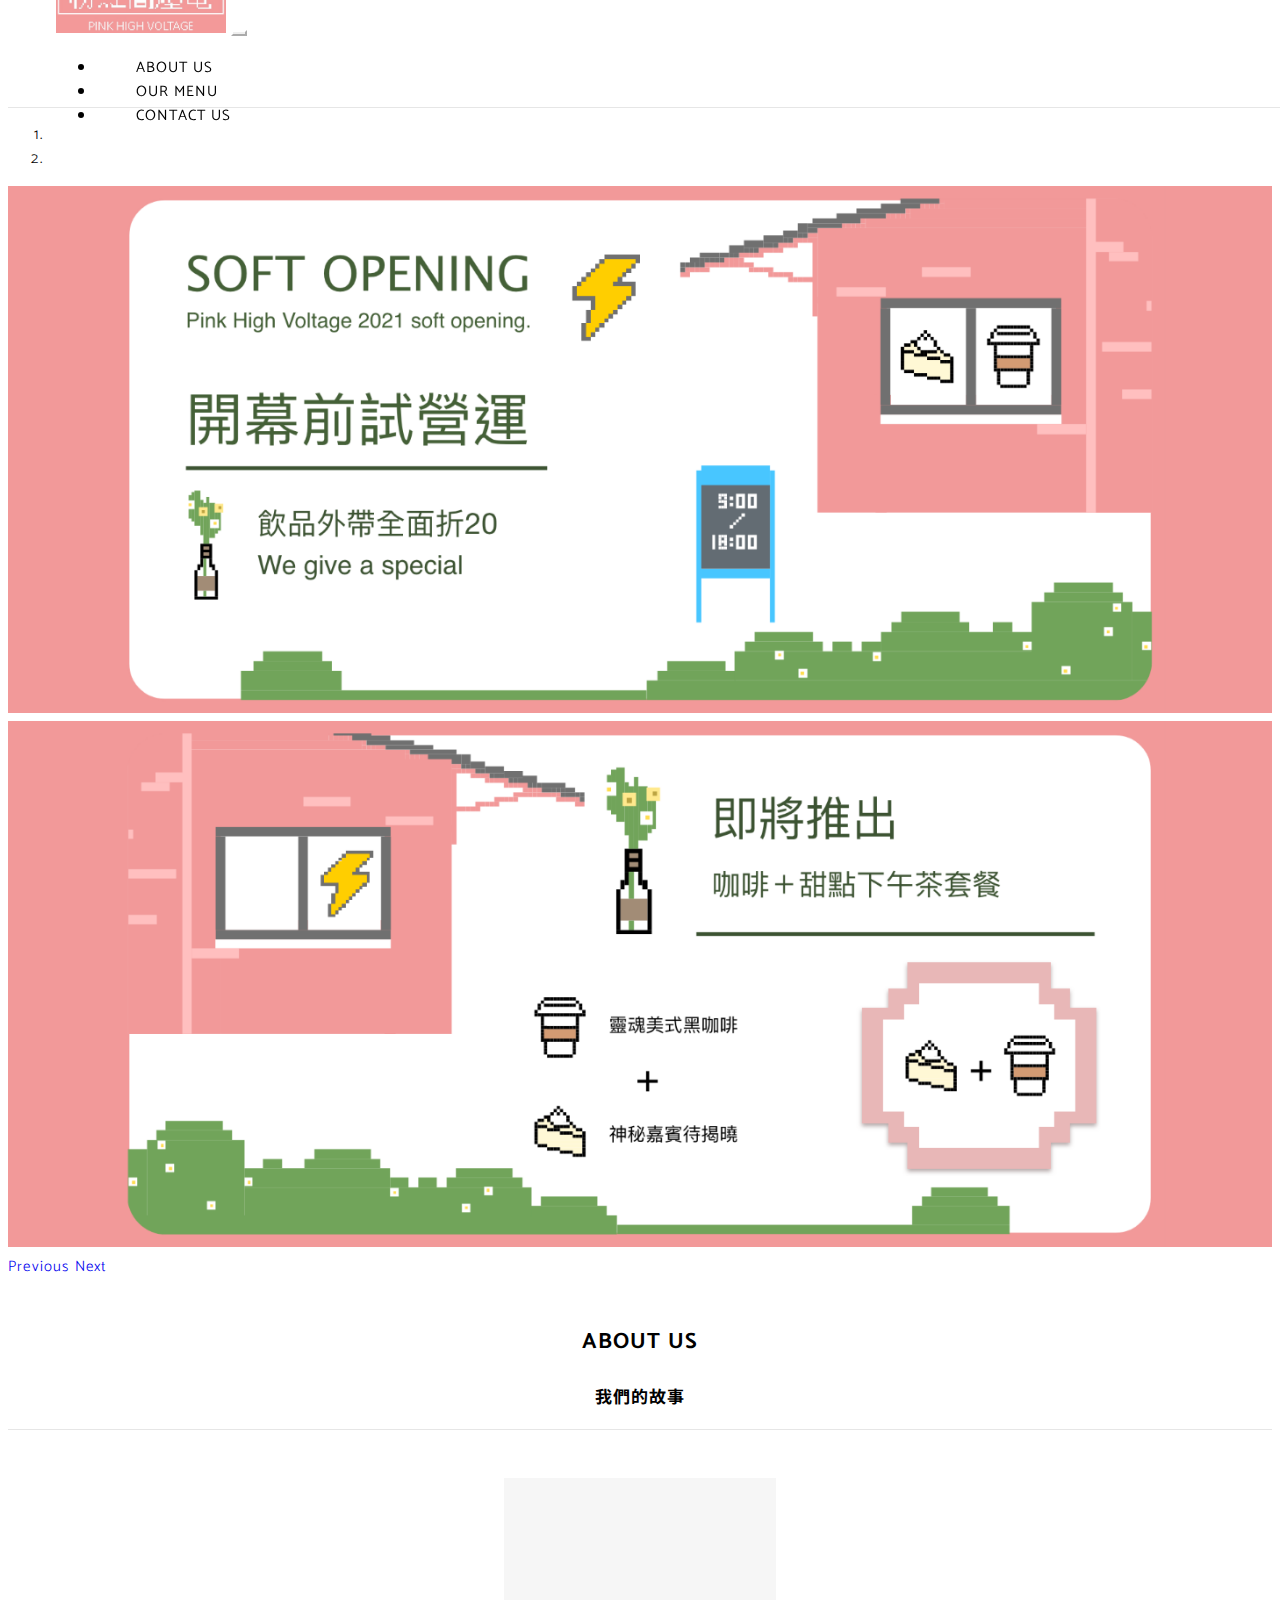
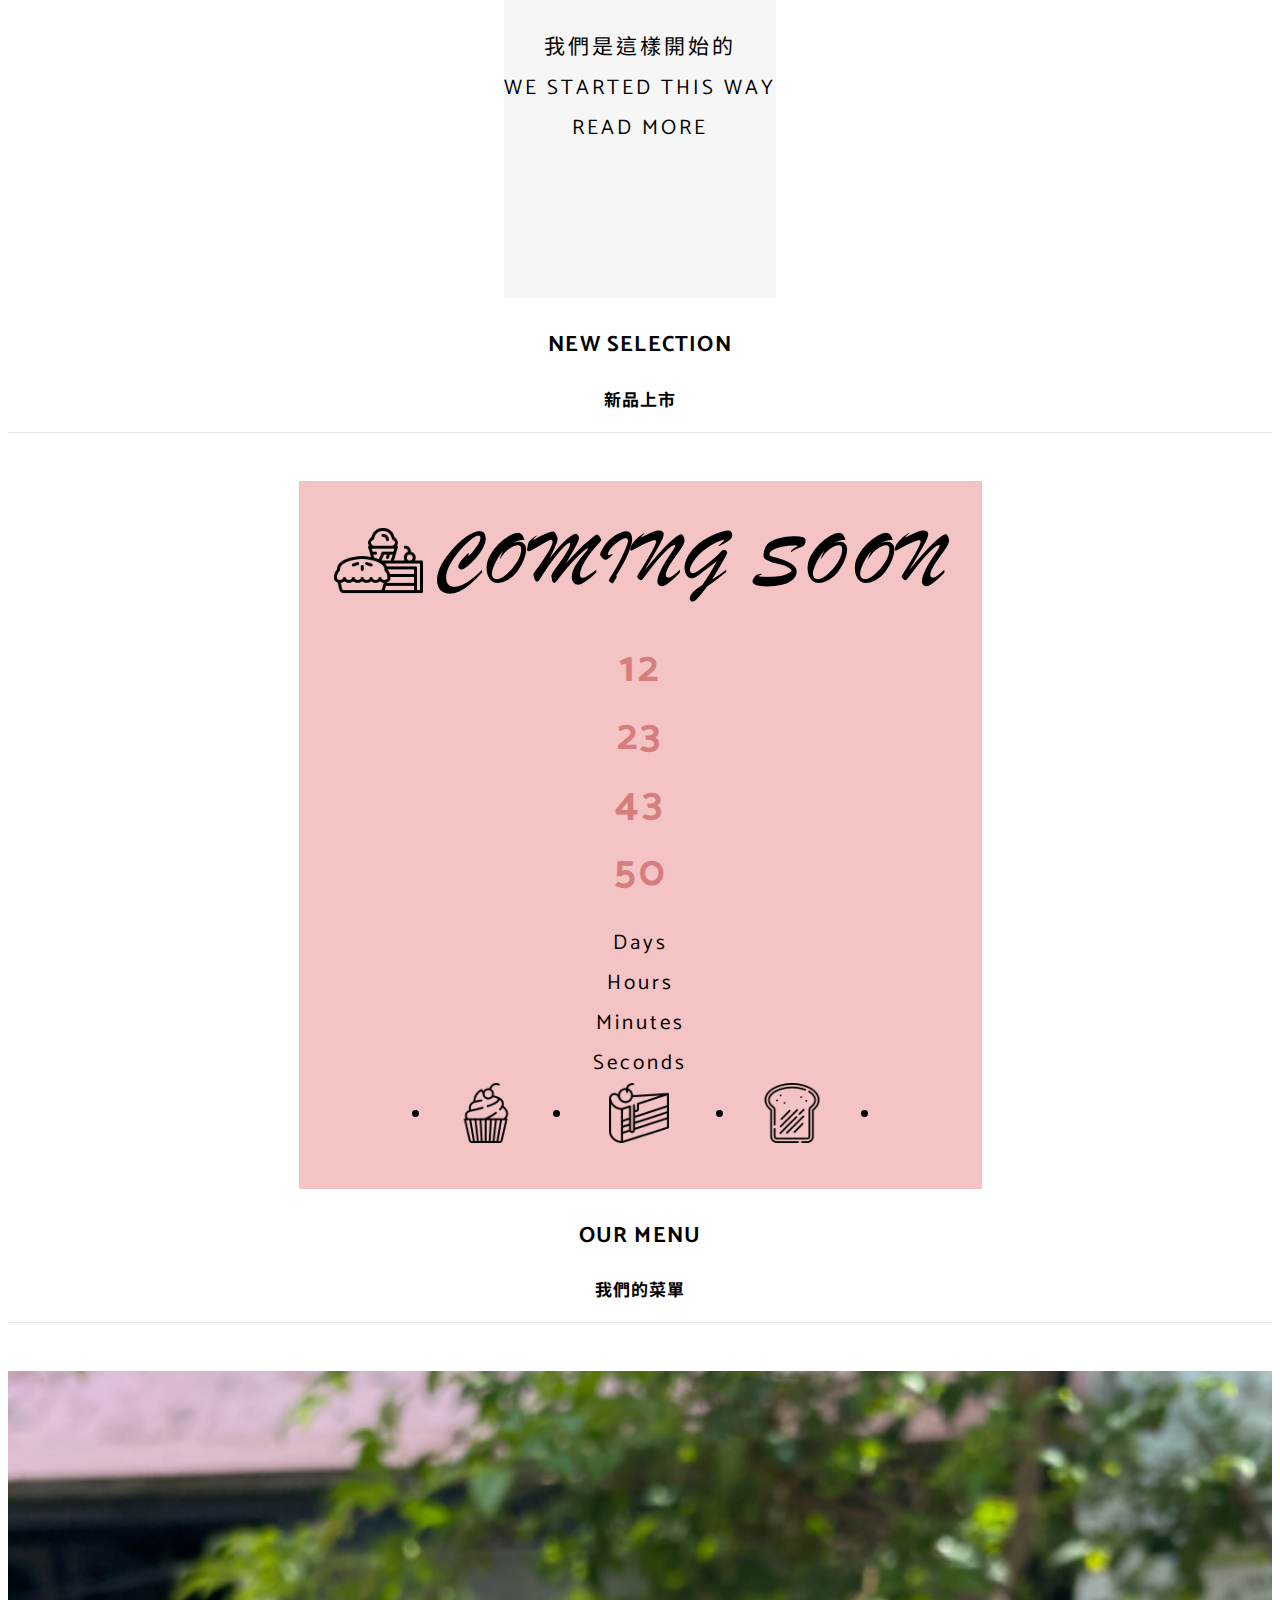
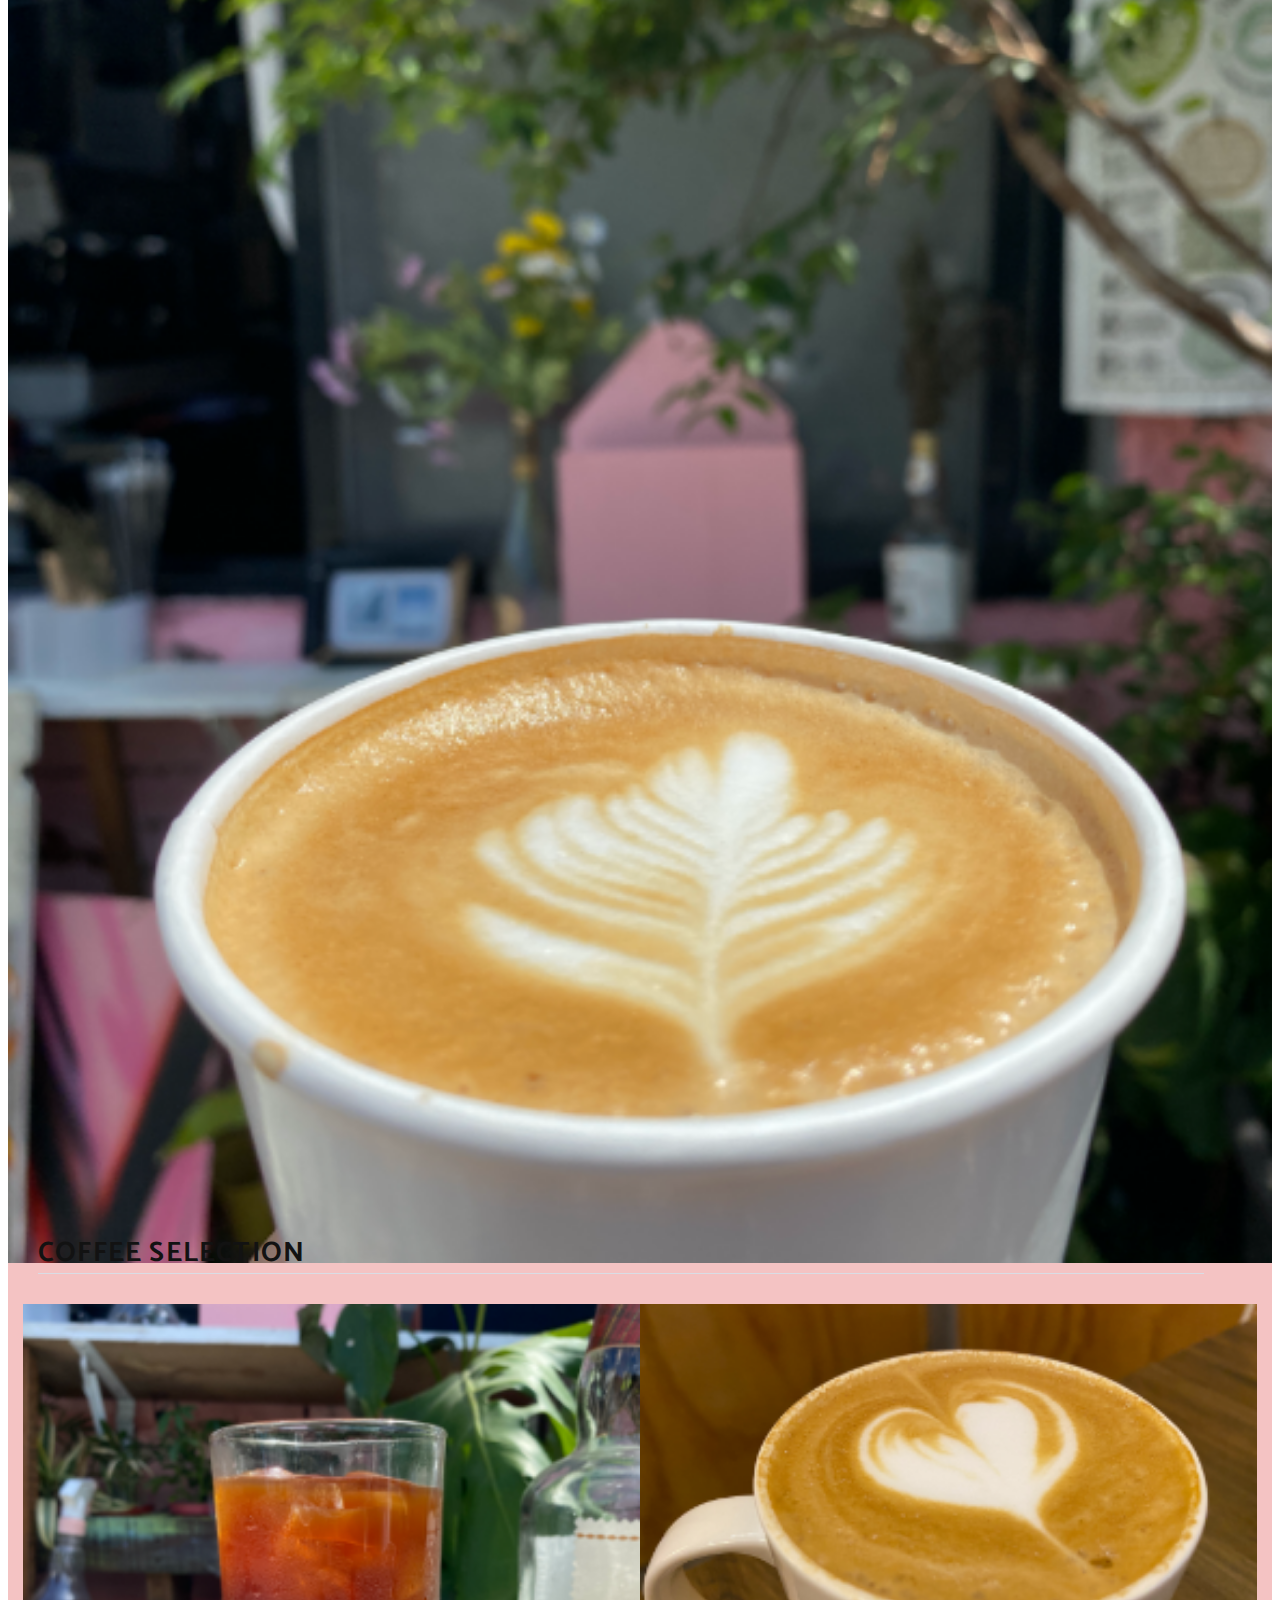
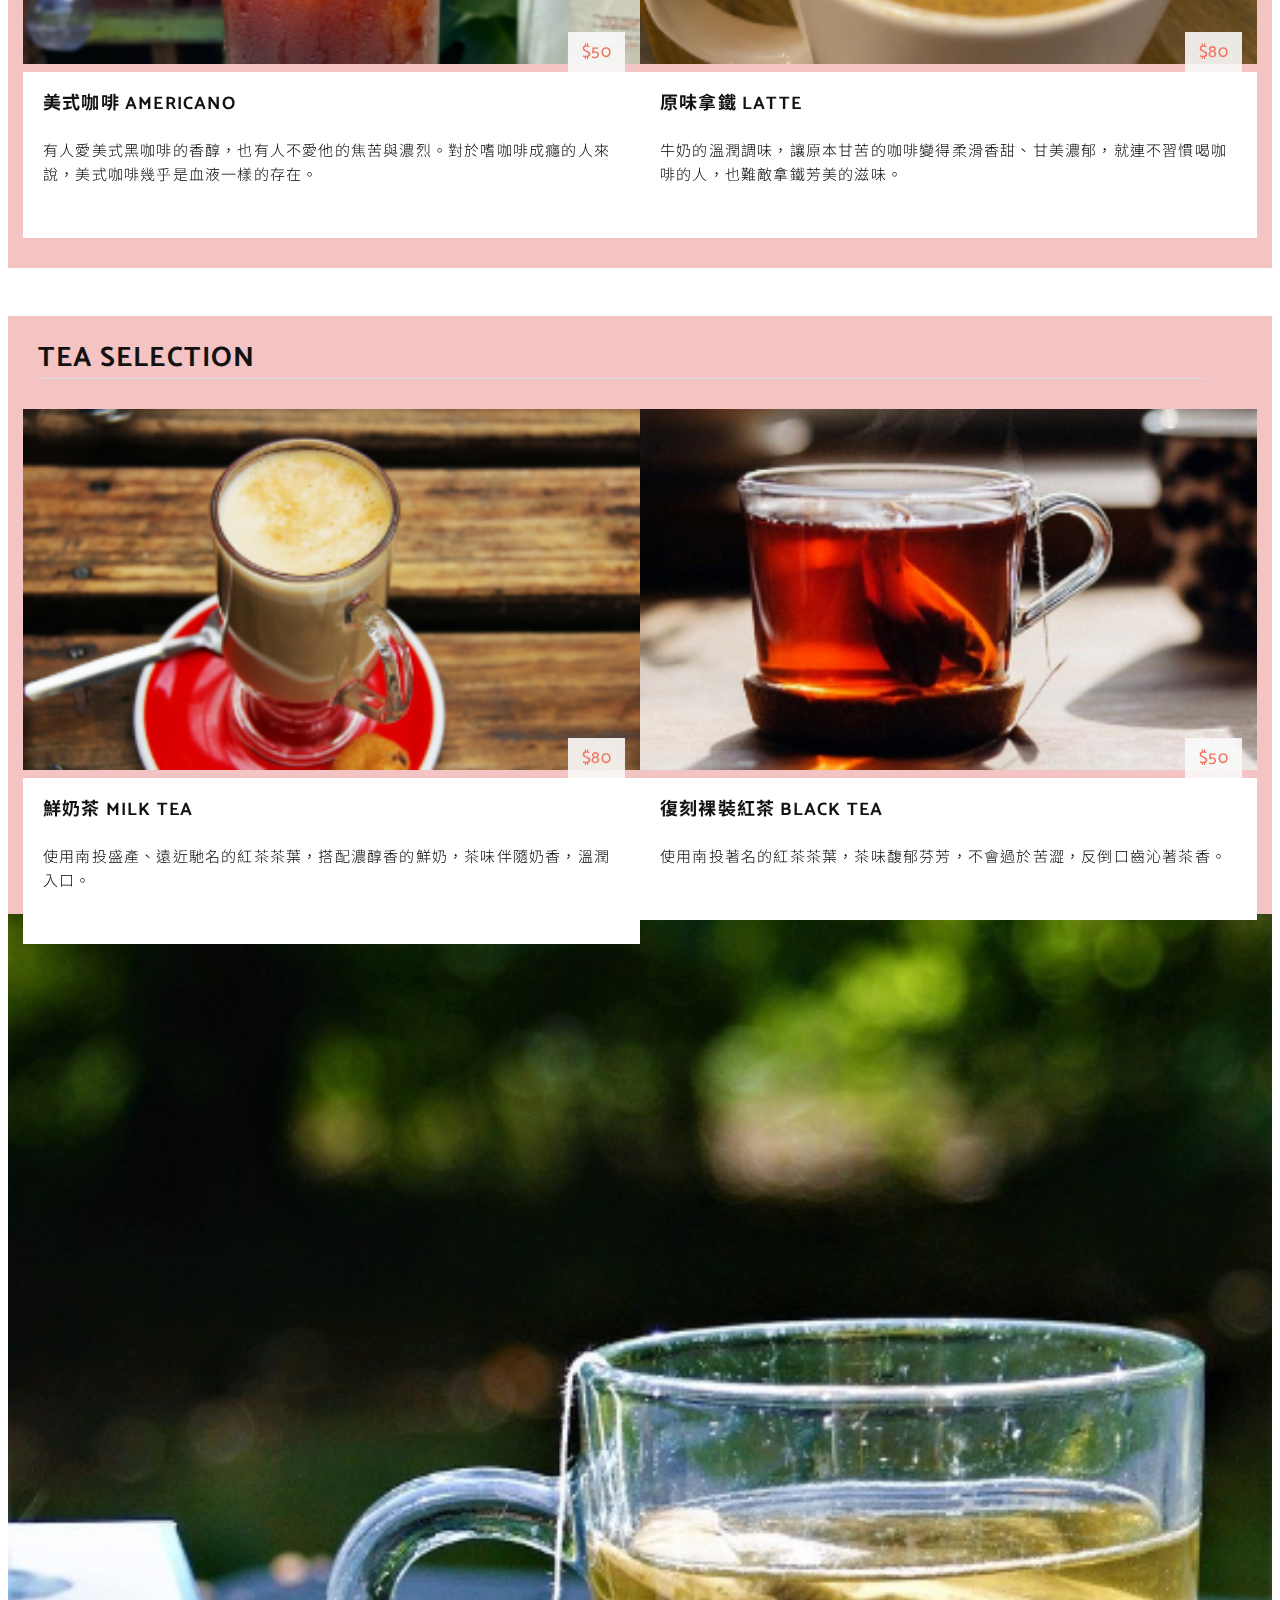
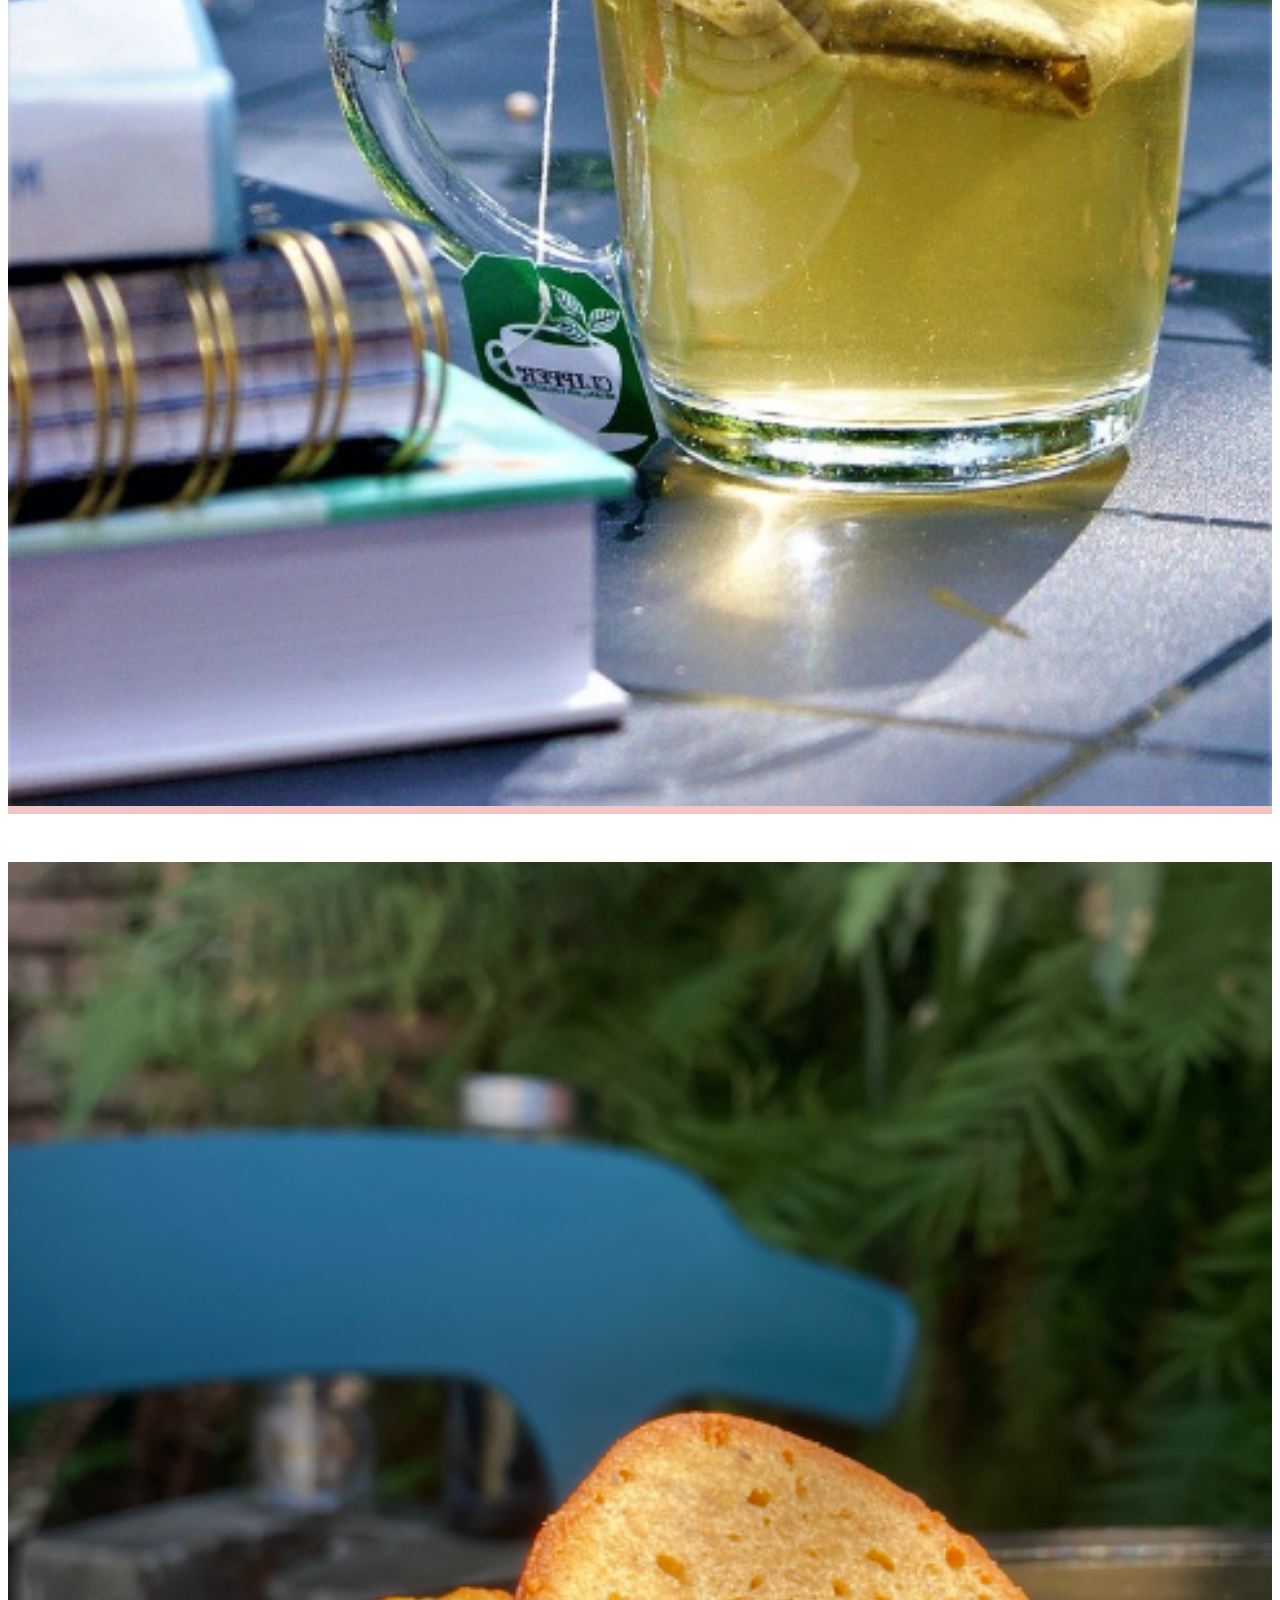
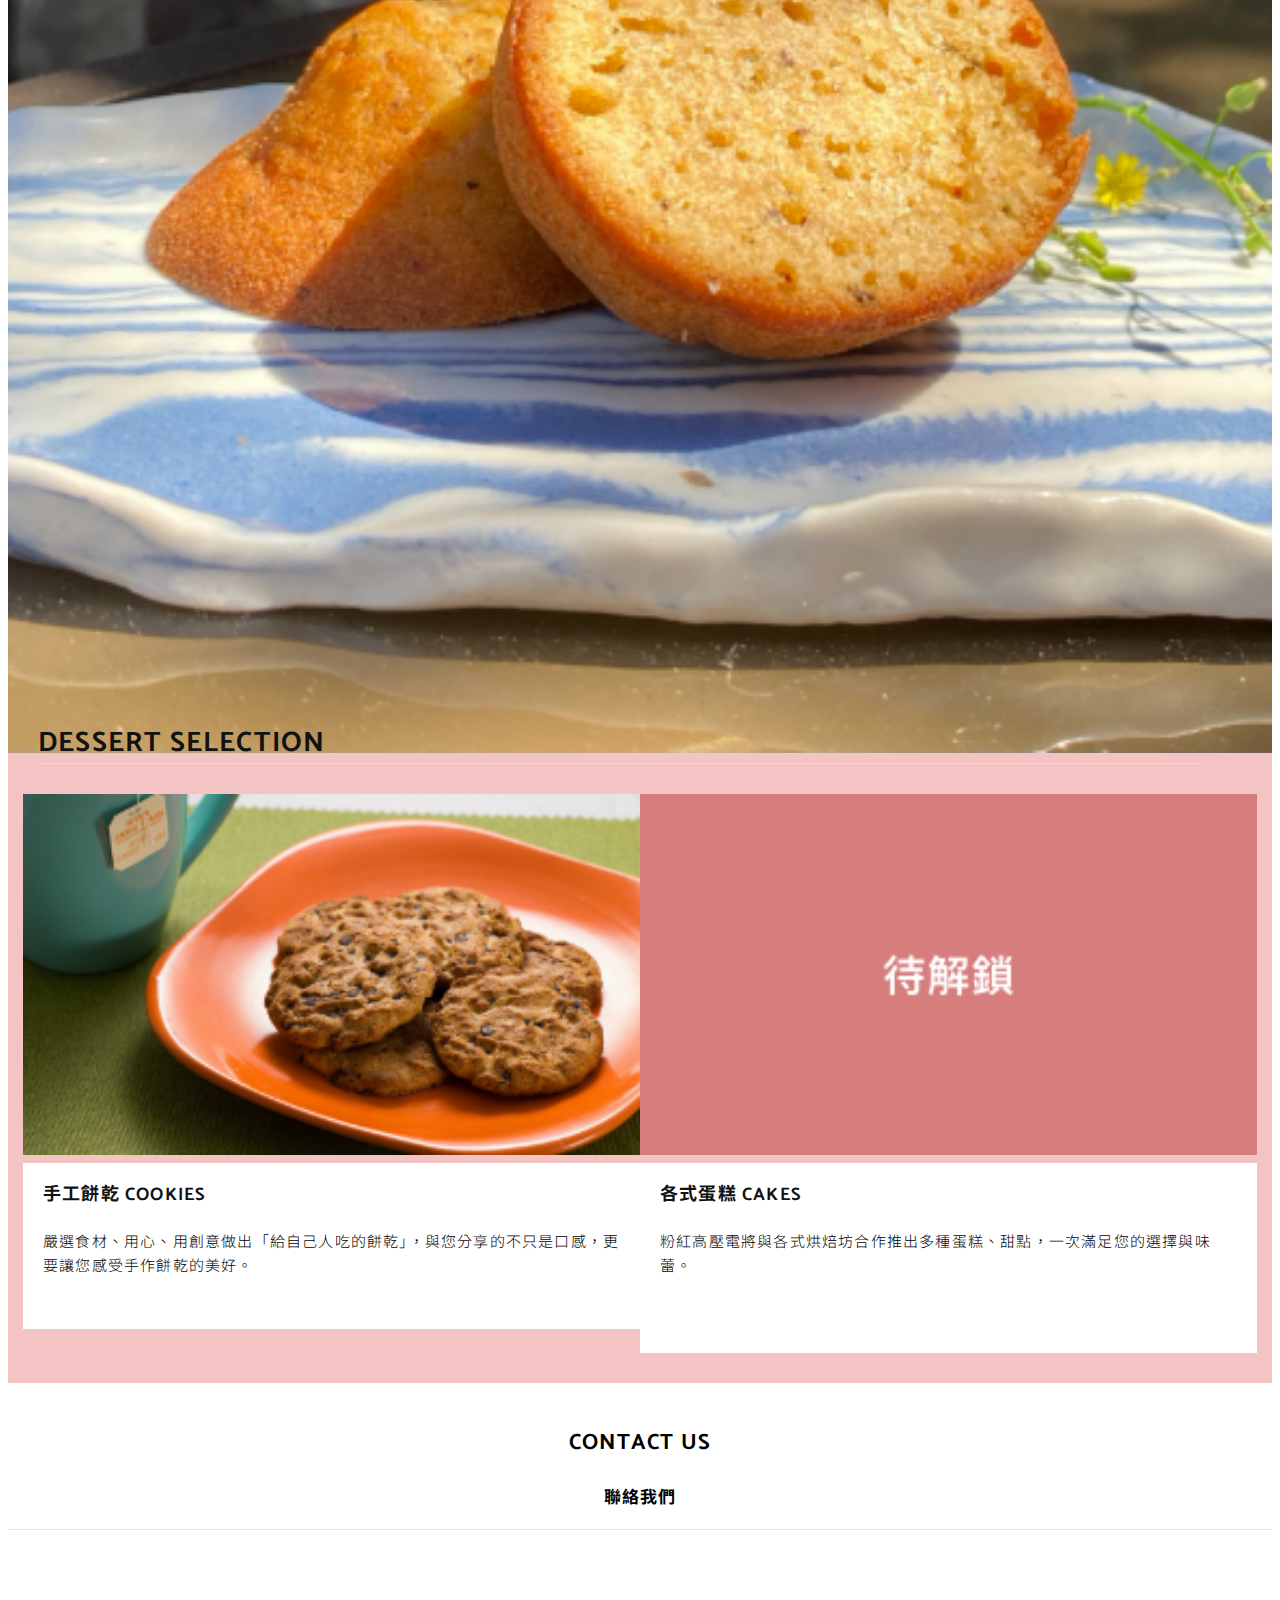
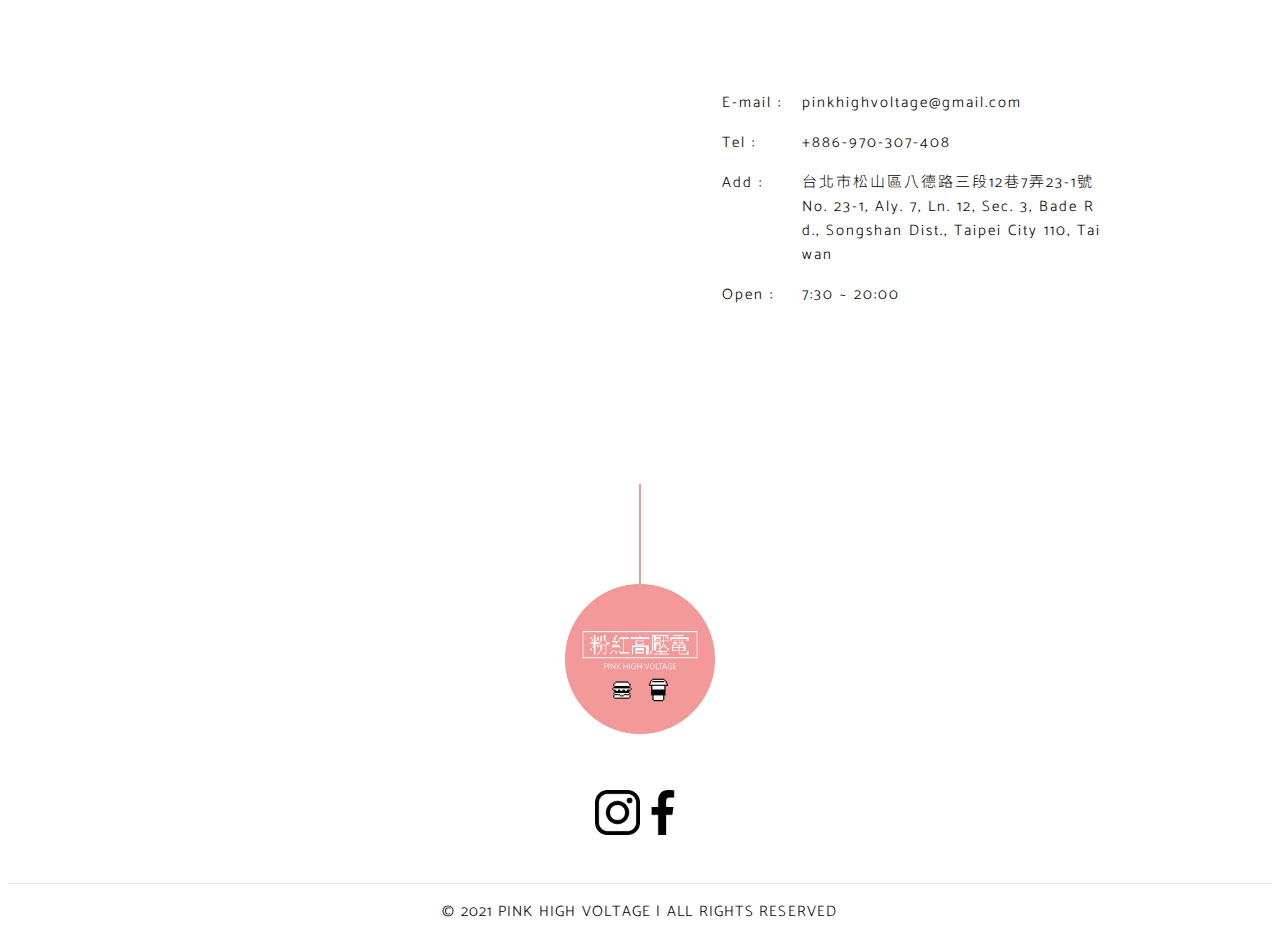
==== commit 12fdee6f: "add social media and footer" ====
--- a/index.html
+++ b/index.html
@@ -245,7 +245,7 @@
 													<!-- <div class="price">$</div> -->
 													<div class="text-content">
 														<h4>手工餅乾 COOKIES</h4>
-														<p>Dreamcatcher squid ennui cliche chicharros nes echo  small batch jean ditcher meal...</p>
+														<p>嚴選食材、用心、用創意做出「給自己人吃的餅乾」，與您分享的不只是口感，更要讓您感受手作餅乾的美好。</p>
 													</div>
 												</div>
 											</div>
@@ -255,7 +255,7 @@
 													<!-- <div class="price">$</div> -->
 													<div class="text-content">
 														<h4>各式蛋糕 CAKES</h4>
-														<p>Dreamcatcher squid ennui cliche chicharros nes echo  small batch jean ditcher meal...</p>
+														<p>粉紅高壓電將與各式烘焙坊合作推出多種蛋糕、甜點，一次滿足您的選擇與味蕾。<br><br></p>
 													</div>
 												</div>
 											</div>
@@ -303,6 +303,28 @@
 			<div class="vertical-line"></div>
 			<div><img src="./img/logo.png" alt=""></div>
 		</div>
+		<div class="container">
+			<div class="row social-wrapper">
+				<div class="col-md-4"></div>
+				<div class="col-md-2 social-icon">
+					<a href="https://instagram.com/pink_high_voltage?igshid=1gnkko694qc7x">
+						<img src="./img/ig.png" alt="粉紅高壓電Instagram">
+					</a>
+				</div>
+				<div class="col-md-2 social-icon">
+					<a href="javascript:void(0)">
+						<img src="./img/facebook.png" alt="粉紅高壓電Facebook">
+					</a>
+				</div>
+				<div class="col-md-4"></div>
+			</div>
+		</div>
+		<div class="container">
+			<div class="copyright-wrapper">
+				© 2021 PINK HIGH VOLTAGE | ALL RIGHTS RESERVED
+			</div>
+		</div>
+
 		<script>window.jQuery || document.write('<script src="js/vendor/jquery-1.11.2.min.js"><\/script>')</script>
 
 		<script src="./js/plugins.js"></script>
--- a/style.css
+++ b/style.css
@@ -739,4 +739,29 @@
 .bottom-logo img {
     width: 150px;
     height: auto;
+}
+
+.social-wrapper {
+    margin-top: 3rem;
+    display: flex;
+    flex-direction: row;
+    align-items: center;
+    justify-content: center;
+}
+
+.social-icon img {
+    display: block;
+    margin-left: auto;
+    margin-right: auto;
+}
+
+.copyright-wrapper {
+    margin-top: 3rem;
+    margin-bottom: 1rem;
+    padding-top: 1rem;
+    display: flex;
+    flex-direction: row;
+    align-items: center;
+    justify-content: center;
+    border-top: #e6e6e6 1px solid;
 }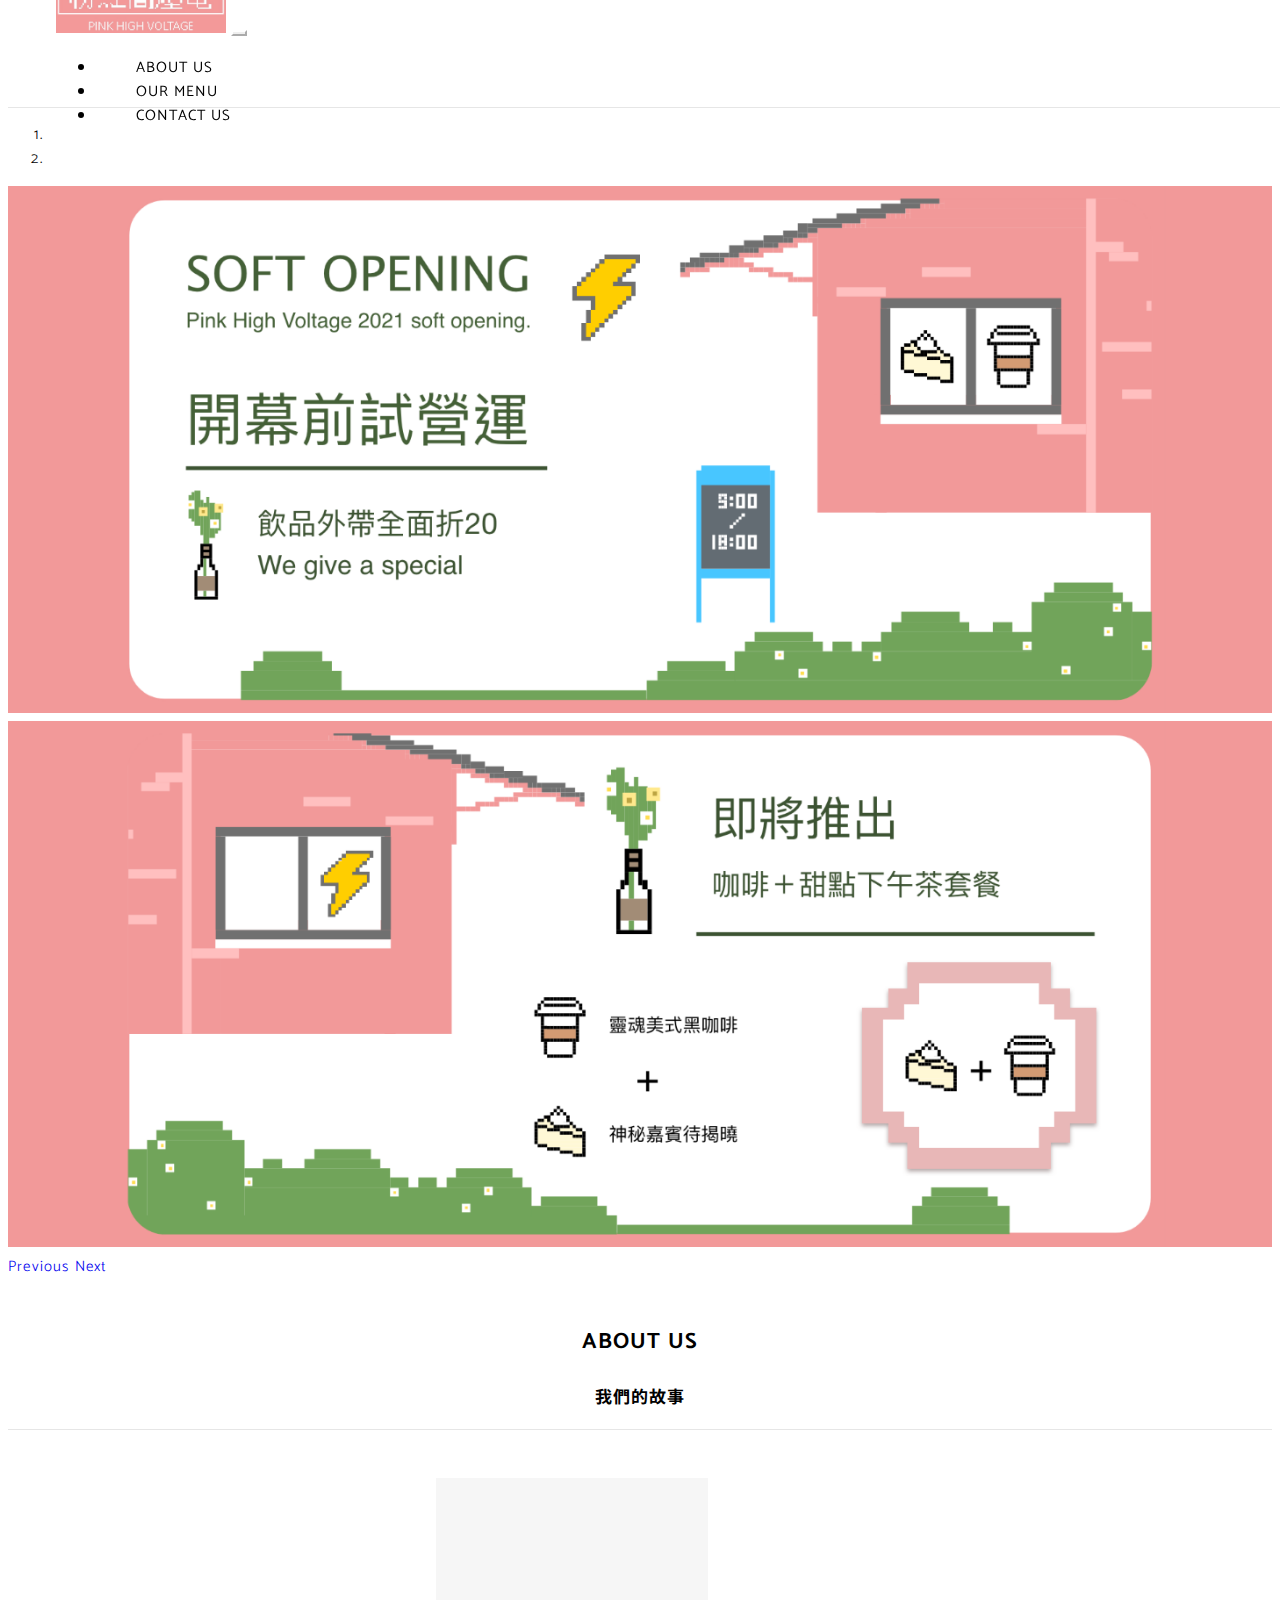
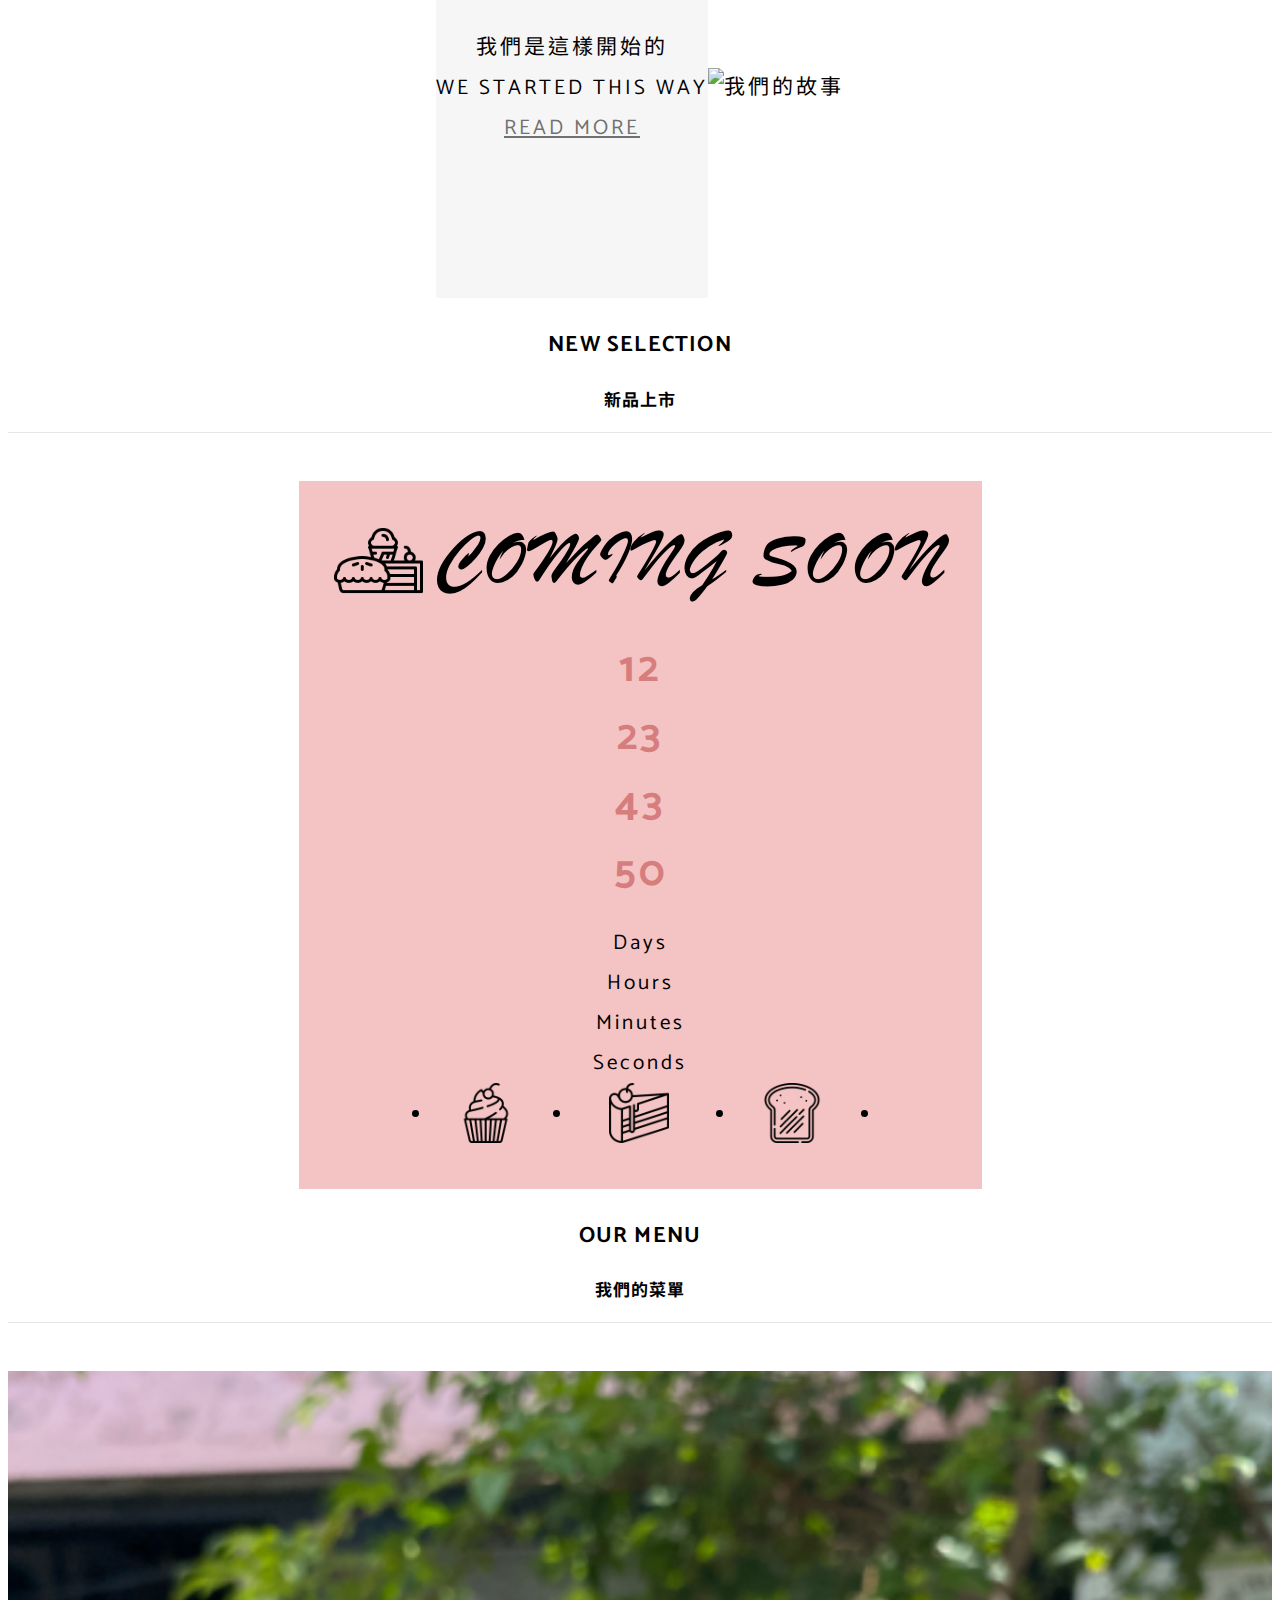
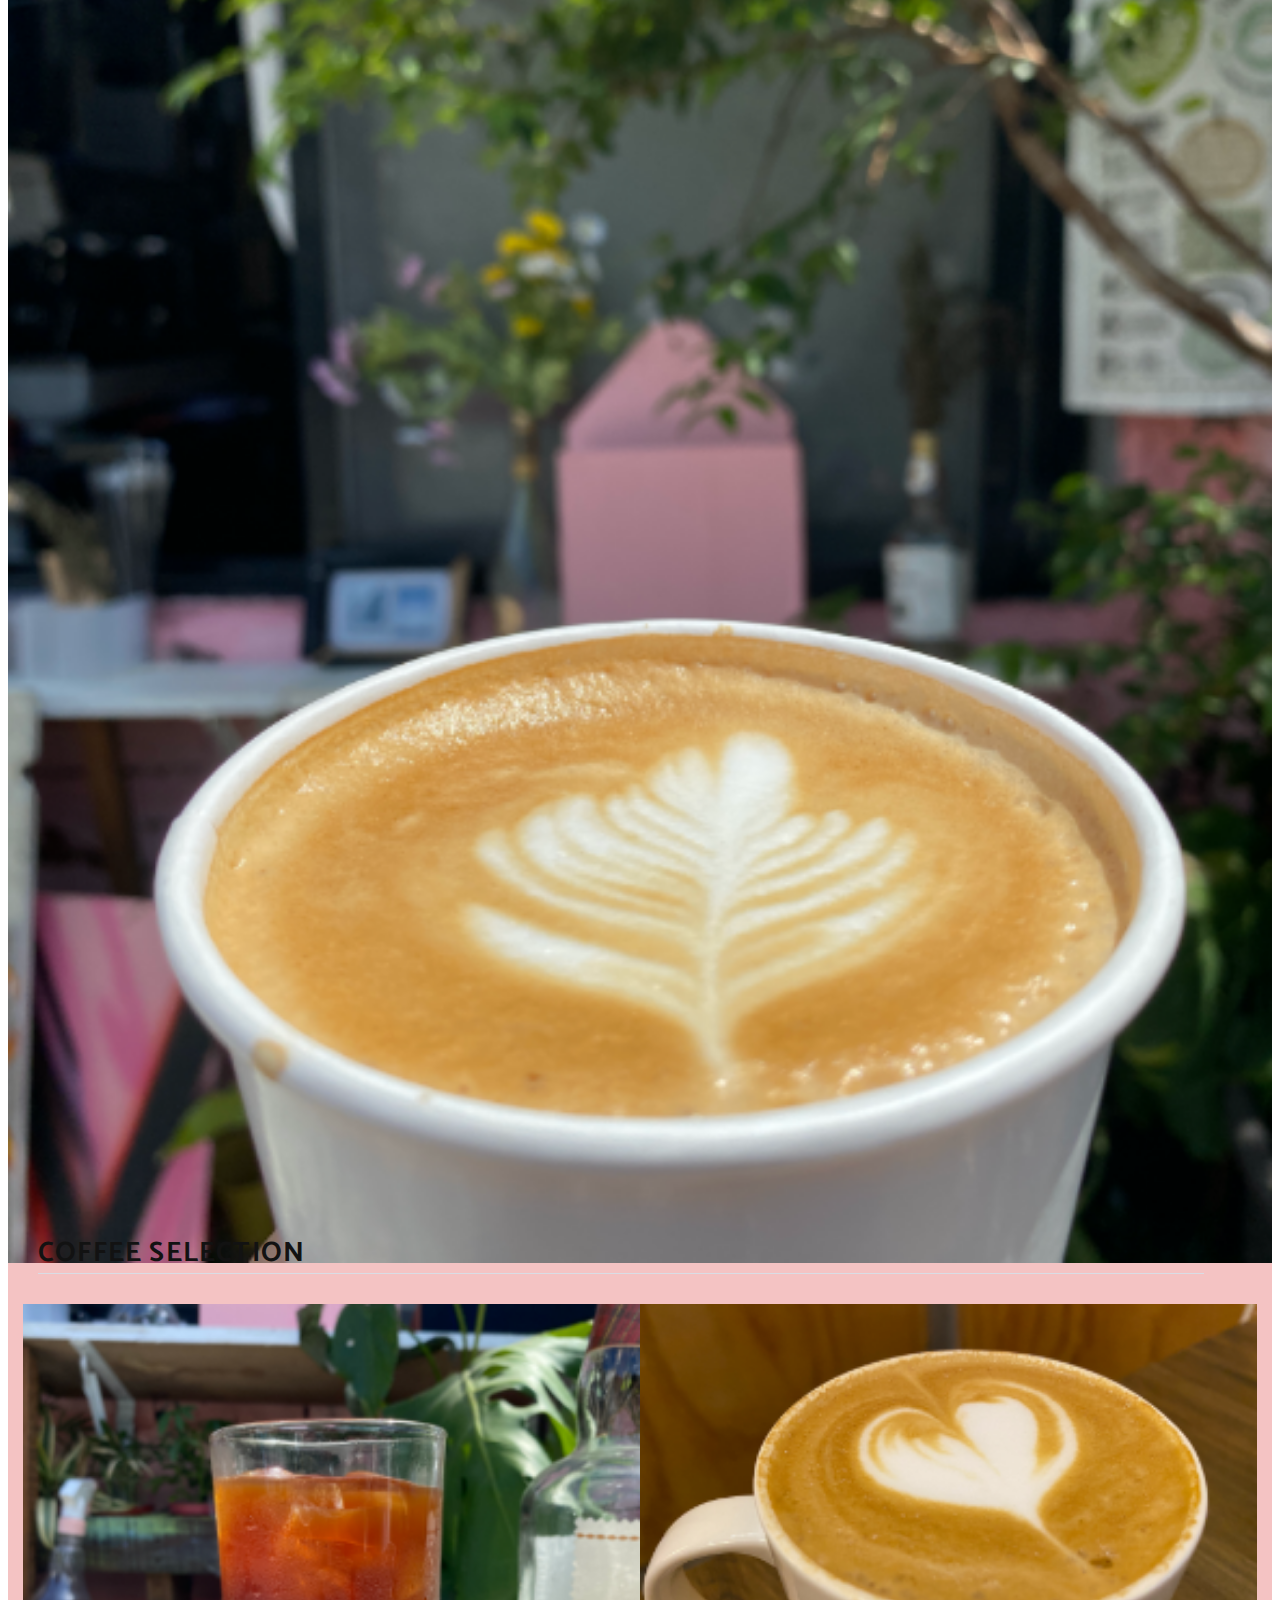
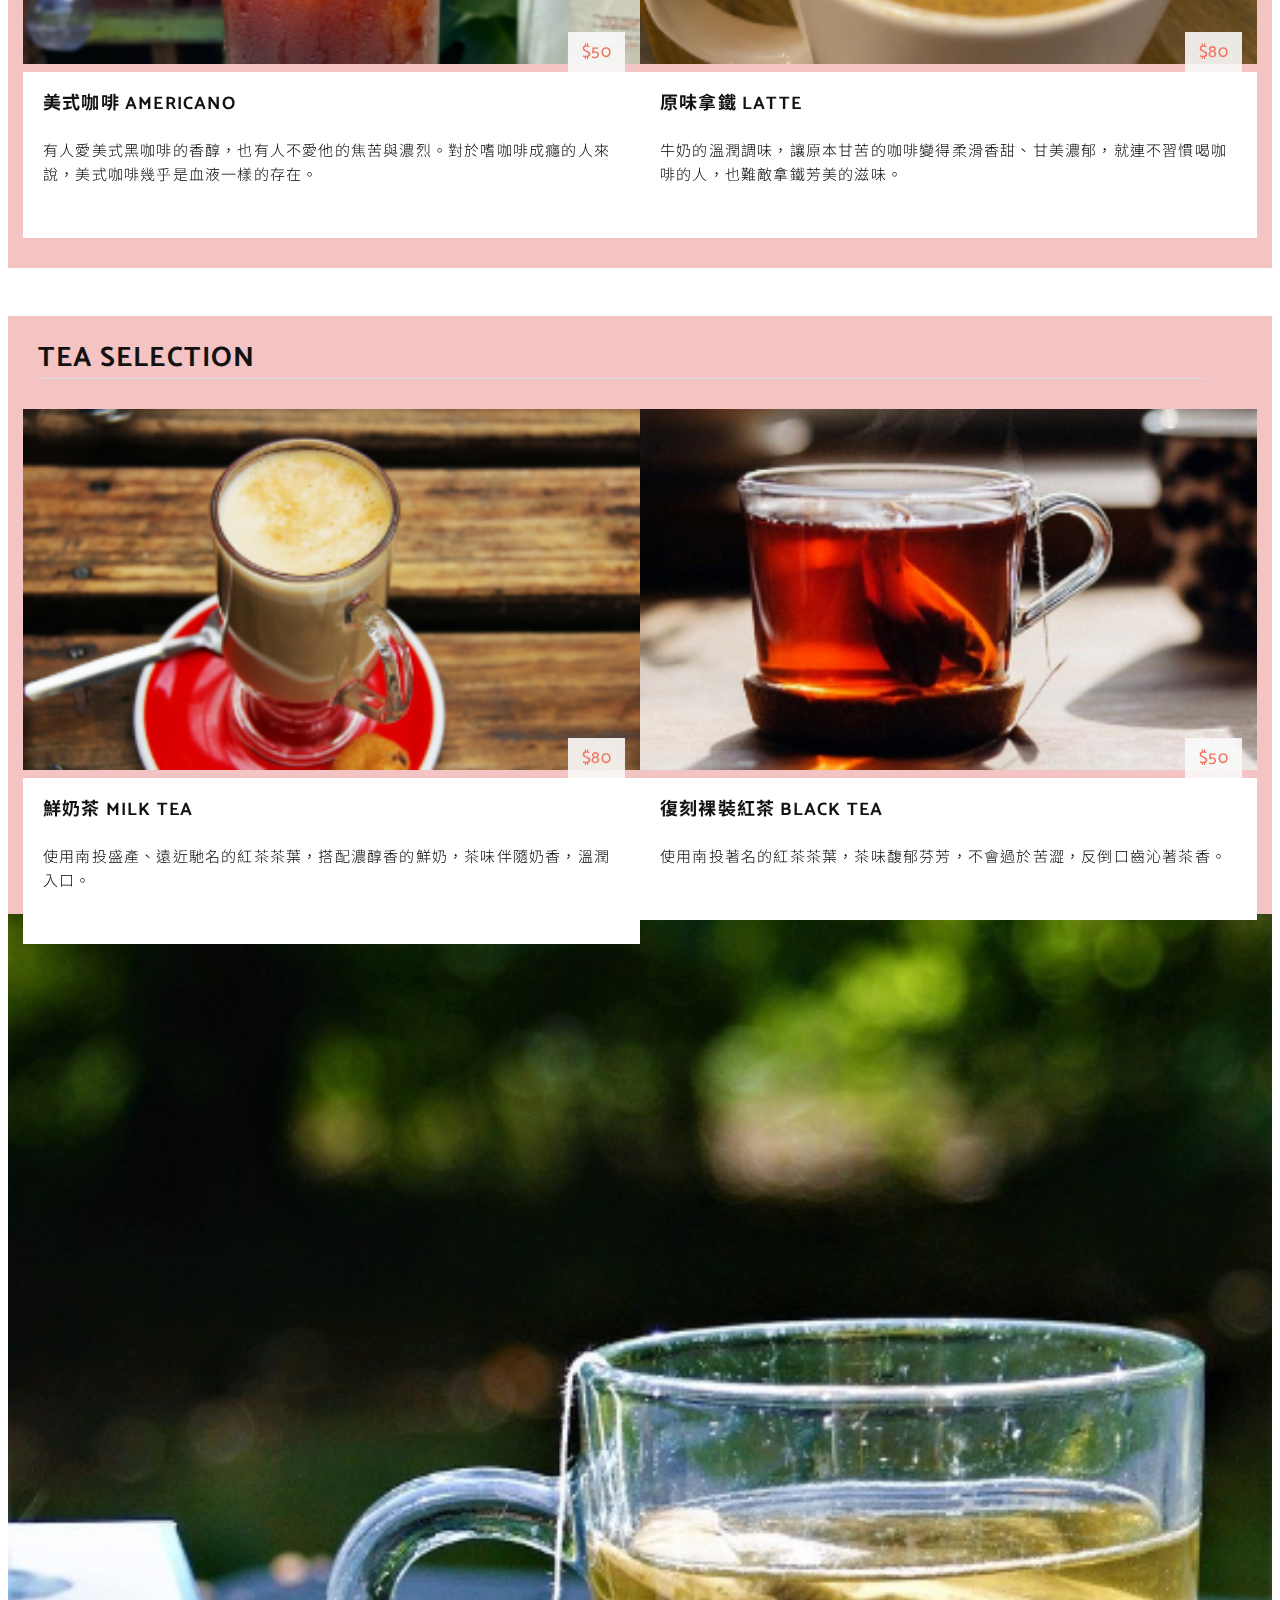
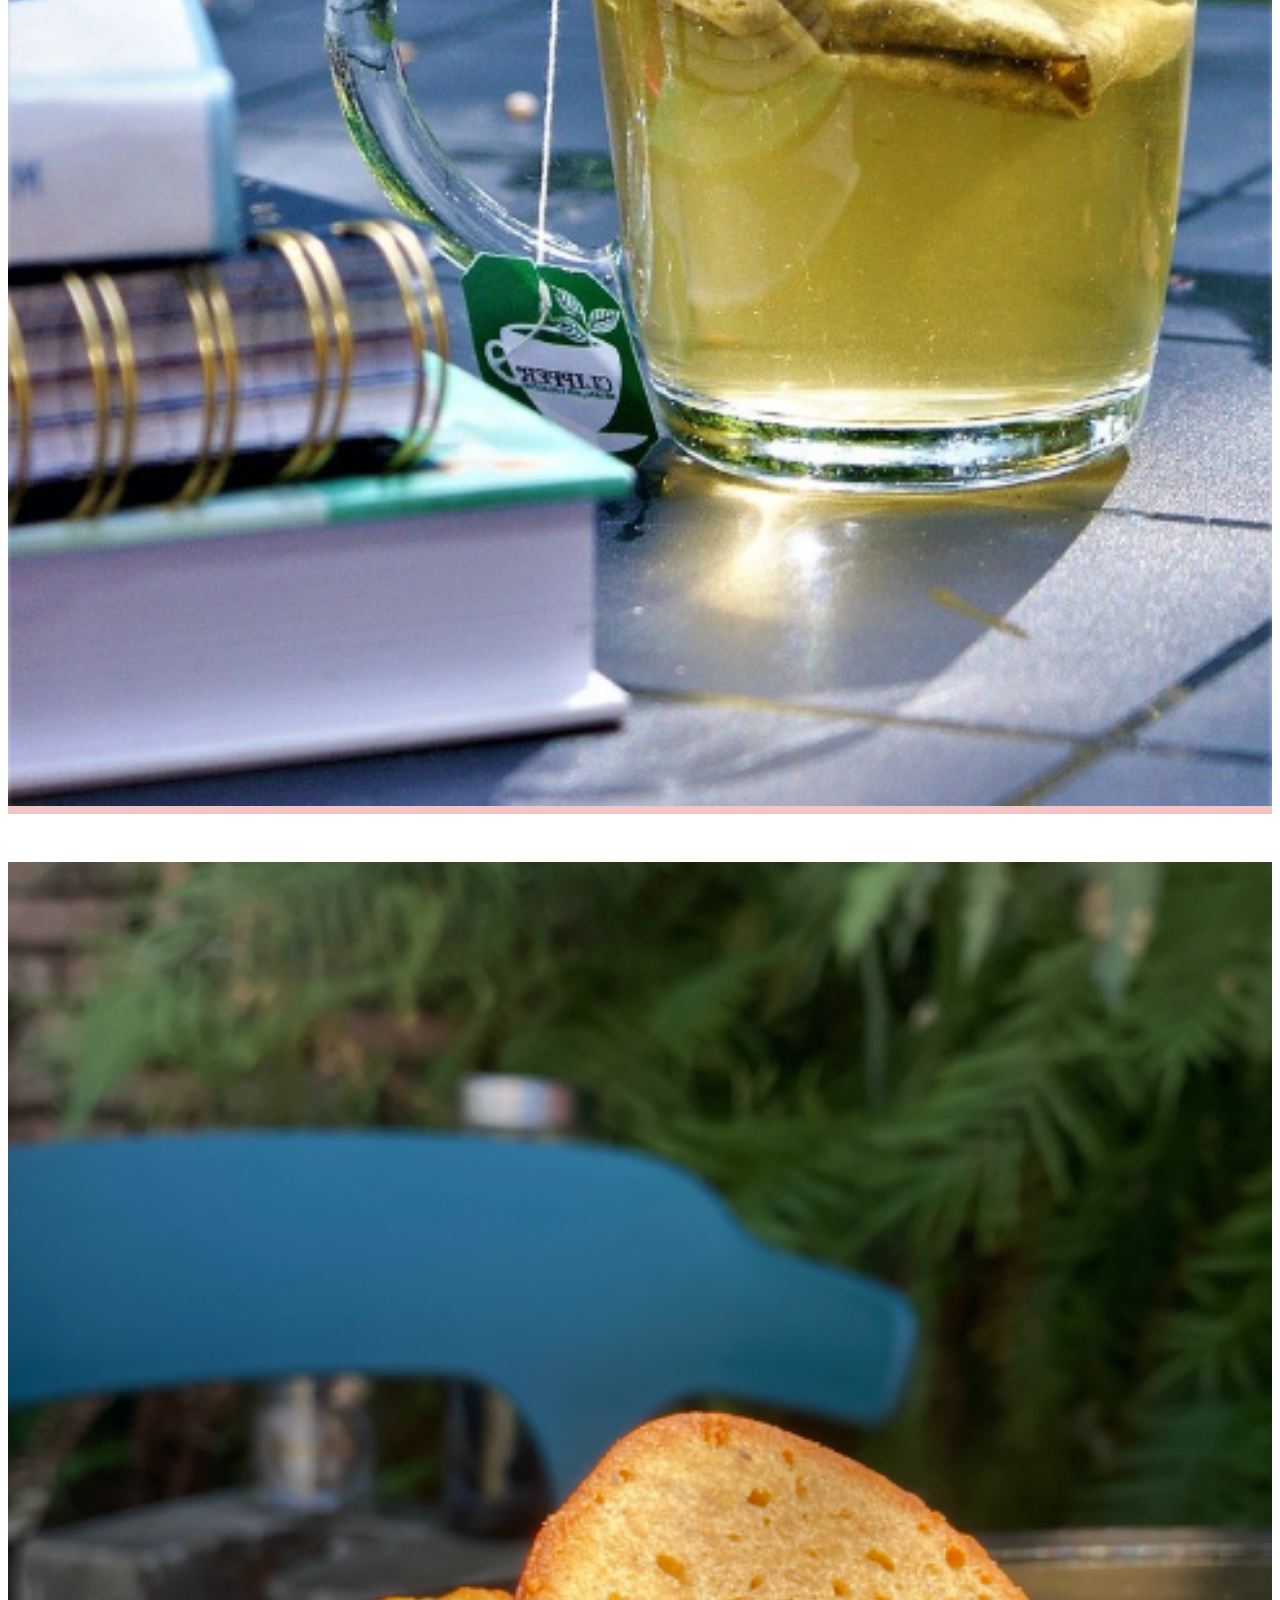
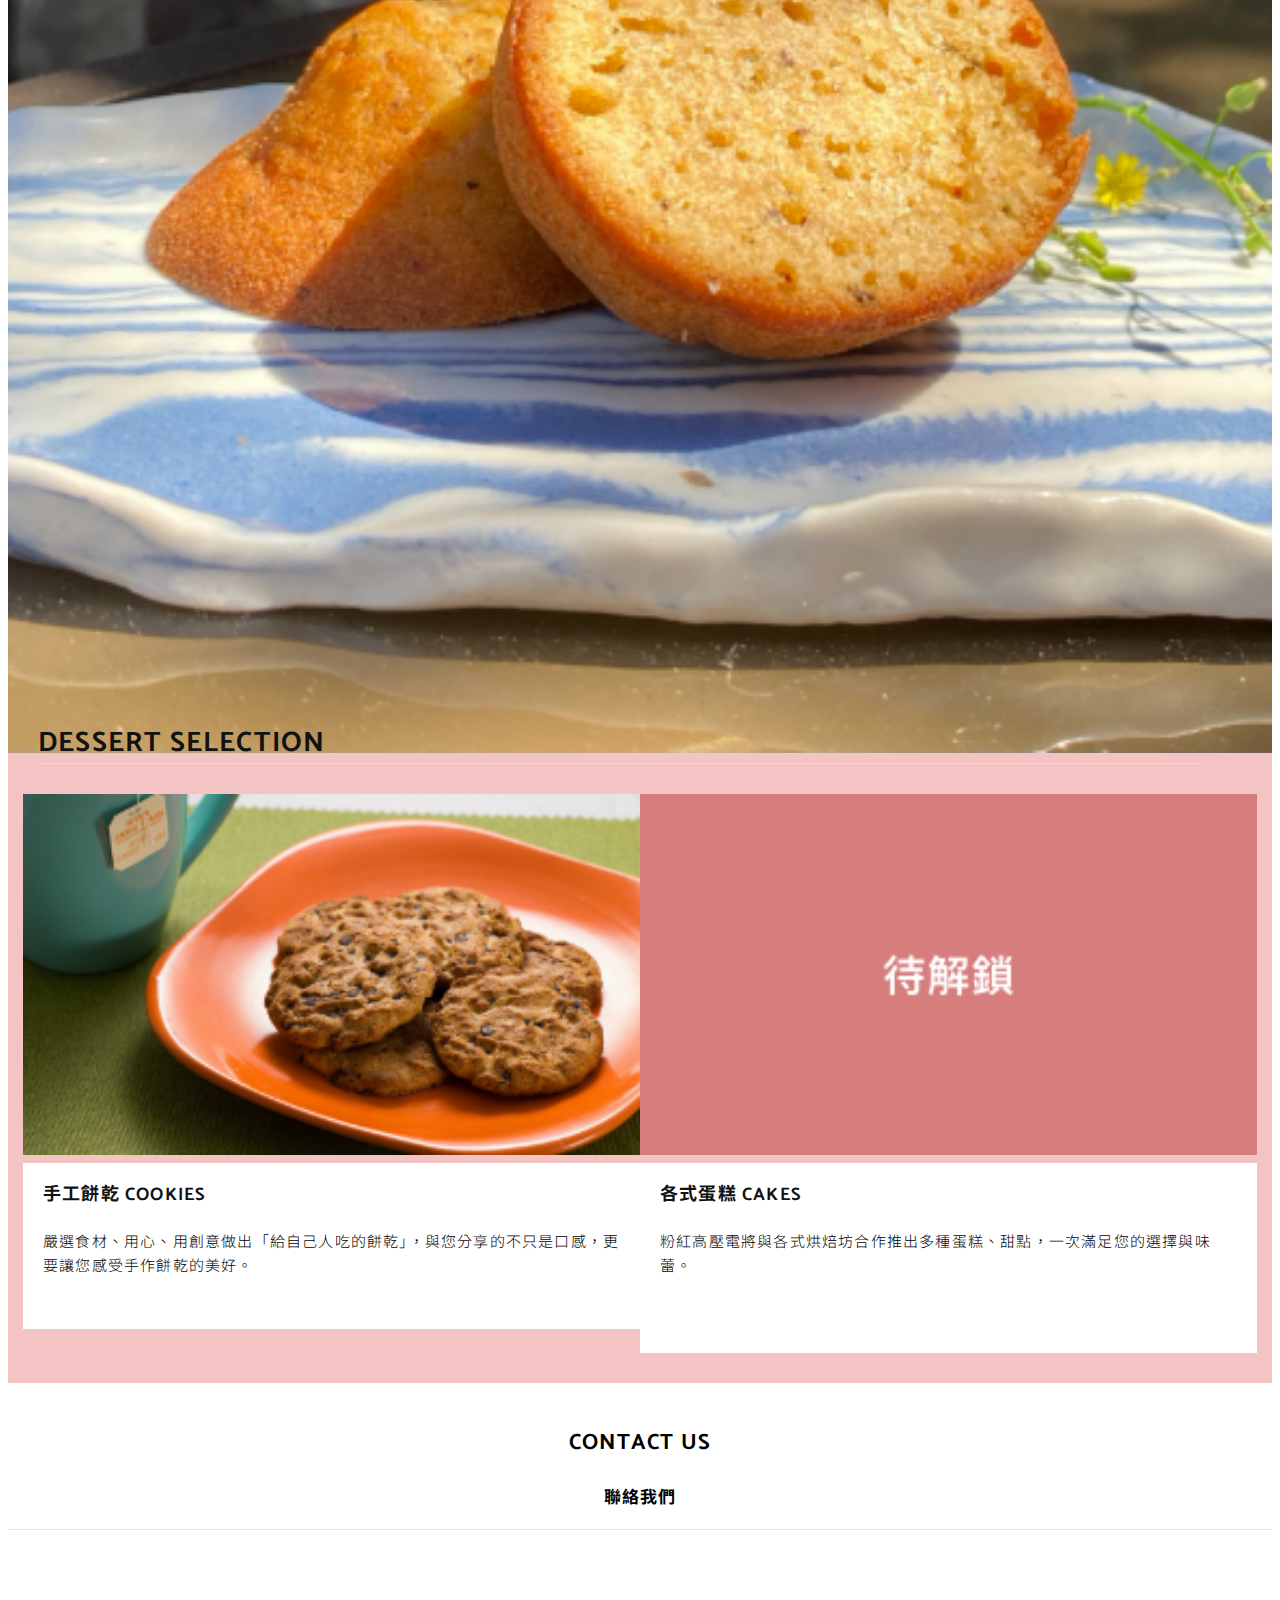
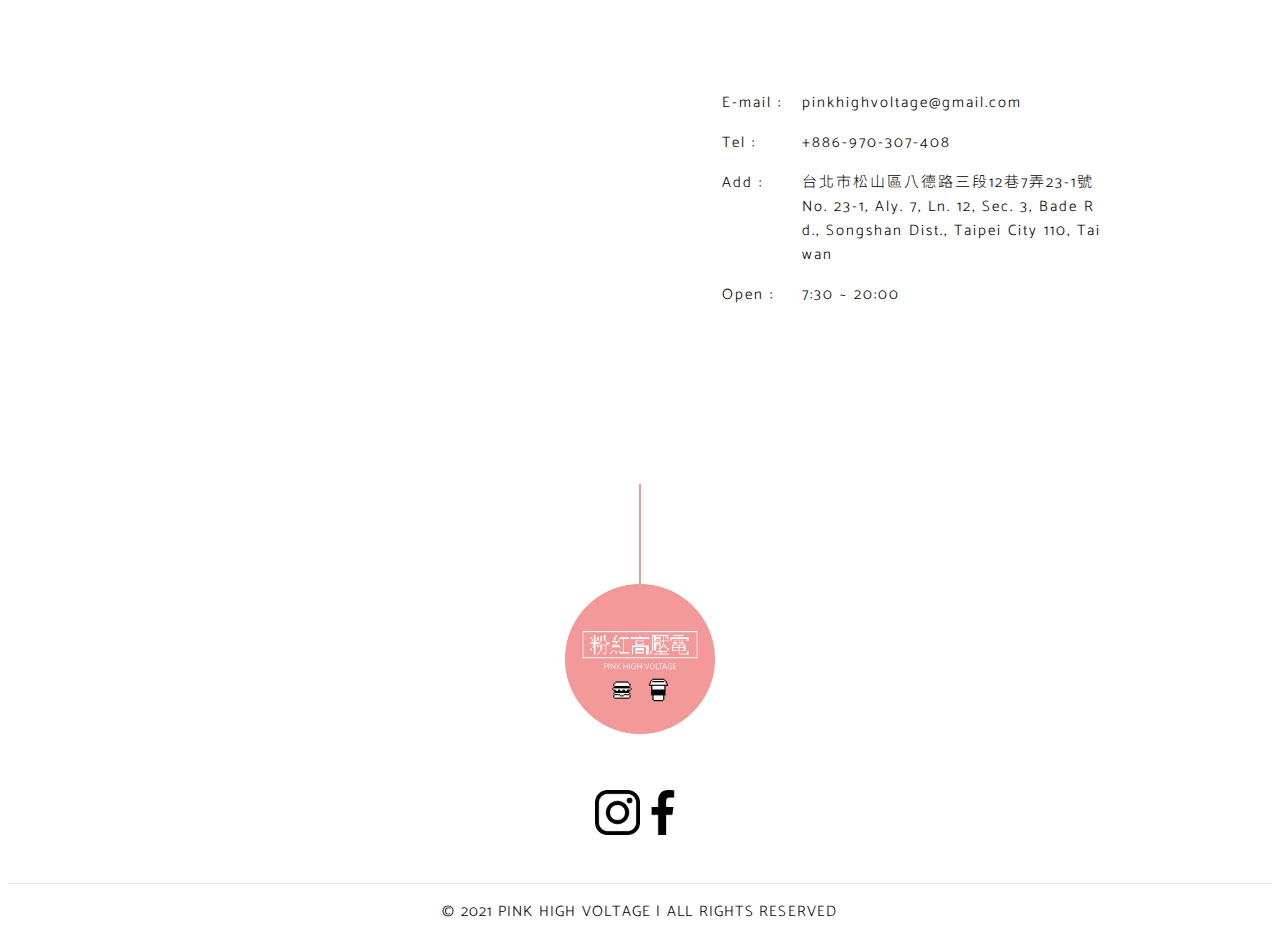
==== commit 833a74b4: "add about us page" ====
--- a/index.html
+++ b/index.html
@@ -21,10 +21,8 @@
 
 		<link rel="stylesheet" href="https://cdn.jsdelivr.net/npm/bootstrap@4.6.0/dist/css/bootstrap.min.css" integrity="sha384-B0vP5xmATw1+K9KRQjQERJvTumQW0nPEzvF6L/Z6nronJ3oUOFUFpCjEUQouq2+l" crossorigin="anonymous">
         <link rel="stylesheet" href="./style.css">
-		<!-- <link rel="stylesheet" href="./css/bootstrap.min.css"> -->
         <link rel="stylesheet" href="./css/owl-carousel.css">
 		<link rel="stylesheet" href="./css/menu.css">
-        <!-- <link rel="stylesheet" href="./css/templatemo-style.css"> -->
 
 		<link href="https://fonts.googleapis.com/css?family=Noto+Sans+TC:300,400|Noto+Serif+TC:500,600,700|Catamaran:300,400,500,600,700&display=swap" rel="stylesheet">
 		<script src="https://code.jquery.com/jquery-3.3.1.min.js"></script>
@@ -35,7 +33,7 @@
 	<body>
 		<nav class="navbar navbar-light navbar-expand-md fixed-top">
 			<div class="container">
-				<a class="navbar-brand" href="">
+				<a class="navbar-brand" href="/">
 					<img src="./img/logo-2.png" alt="">
 				</a>
 				<button class="navbar-toggler" type="button" data-toggle="collapse" data-target="#navbarCollapse" aria-controls="navbarCollapse" aria-expanded="false" aria-label="Toggle navigation">
@@ -44,7 +42,7 @@
 				<div class="collapse navbar-collapse" id="navbarCollapse">
 					<ul class="navbar-nav mr-auto">
 						<li class="nav-item">
-							<a class="nav-link" href="#aboutus" data-name="我們的故事">ABOUT US</a>
+							<a class="nav-link" href="./aboutus.html" data-name="我們的故事">ABOUT US</a>
 						</li>
 						<li class="nav-item">
 							<a class="nav-link" href="#menu">OUR MENU</a>
@@ -88,10 +86,12 @@
 				<div class="row about-wrapper">
 					<div class="col-sm-12 col-md-6 about-left">
 						我們是這樣開始的<br>WE STARTED THIS WAY
-						<div data-type="READ MORE" class="link_1">READ MORE</div>
+						<a href="/aboutus.html" class="link_1">
+							<div data-type="READ MORE">READ MORE</div>
+						</a>
 					</div>
 					<div class="col-sm-12 col-md-6 about-right">
-						<img src="./img/aboutus.png" alt="">
+						<img src="./img/aboutus.png" alt="我們的故事">
 					</div>
 				</div>
 			</div>
--- a/style.css
+++ b/style.css
@@ -26,11 +26,13 @@
 }
 
 body ::-moz-selection {
-    background: #ecf1ca; 
+    /* background: #ecf1ca;  */
+    background: #F4C3C3;
 }
 
 body ::selection {
-    background: #ecf1ca; 
+    /* background: #ecf1ca;  */
+    background: #F4C3C3;
 }
   
 article, aside, details, figcaption, figure, hgroup, menu, nav, section {
@@ -220,6 +222,10 @@
     padding: 2rem;
 }
 
+.banner-bg {
+    background-color: #F29999;
+}
+
 .counter {
     color: #D67D7D;
 }
@@ -280,6 +286,11 @@
     letter-spacing: 3px;
     padding-top: 150px;
     padding-bottom: 150px;
+}
+
+.about-wrapper .about-left a {
+    text-decoration: underline;
+    color: #707070;
 }
 
 .about-wrapper .about-right img {
@@ -764,4 +775,49 @@
     align-items: center;
     justify-content: center;
     border-top: #e6e6e6 1px solid;
+}
+
+.core-value {
+    margin-top: 3rem;
+    padding: 3rem;
+}
+
+.core-value-bg {
+    margin-top: 3rem;
+    padding: 3rem;
+    width: 100%;;
+    /* height: 492px; */
+    background: url("./img/newselection.png") no-repeat;
+    background-size: cover;
+    /* text-align: center; */
+    /* display: inline-block; */
+    /* position: relative; */
+}
+
+.value-content-bg {
+    background-color: rgba(61,60,64,.6);
+    padding: 1.5rem;
+    color: white;
+}
+
+h2[data-type="core-value"] {
+    margin-bottom: 1.5rem;
+    font-weight: 600;
+    /* font-family: 'HYQiHei-45S', 'Microsoft YaHei', Helvetica,Hiragino Sans GB; */
+}
+
+h2[data-type="core-value2"] {
+    margin-bottom: 1.5rem;
+    font-weight: 600;
+    color: #c2c2c2;
+    /* font-family: 'HYQiHei-45S', 'Microsoft YaHei', Helvetica,Hiragino Sans GB; */
+}
+
+.value-content {
+    line-height: 1.5rem;
+}
+
+.core-value img {
+    /* height: 100%; */
+    /* overflow: hidden; */
 }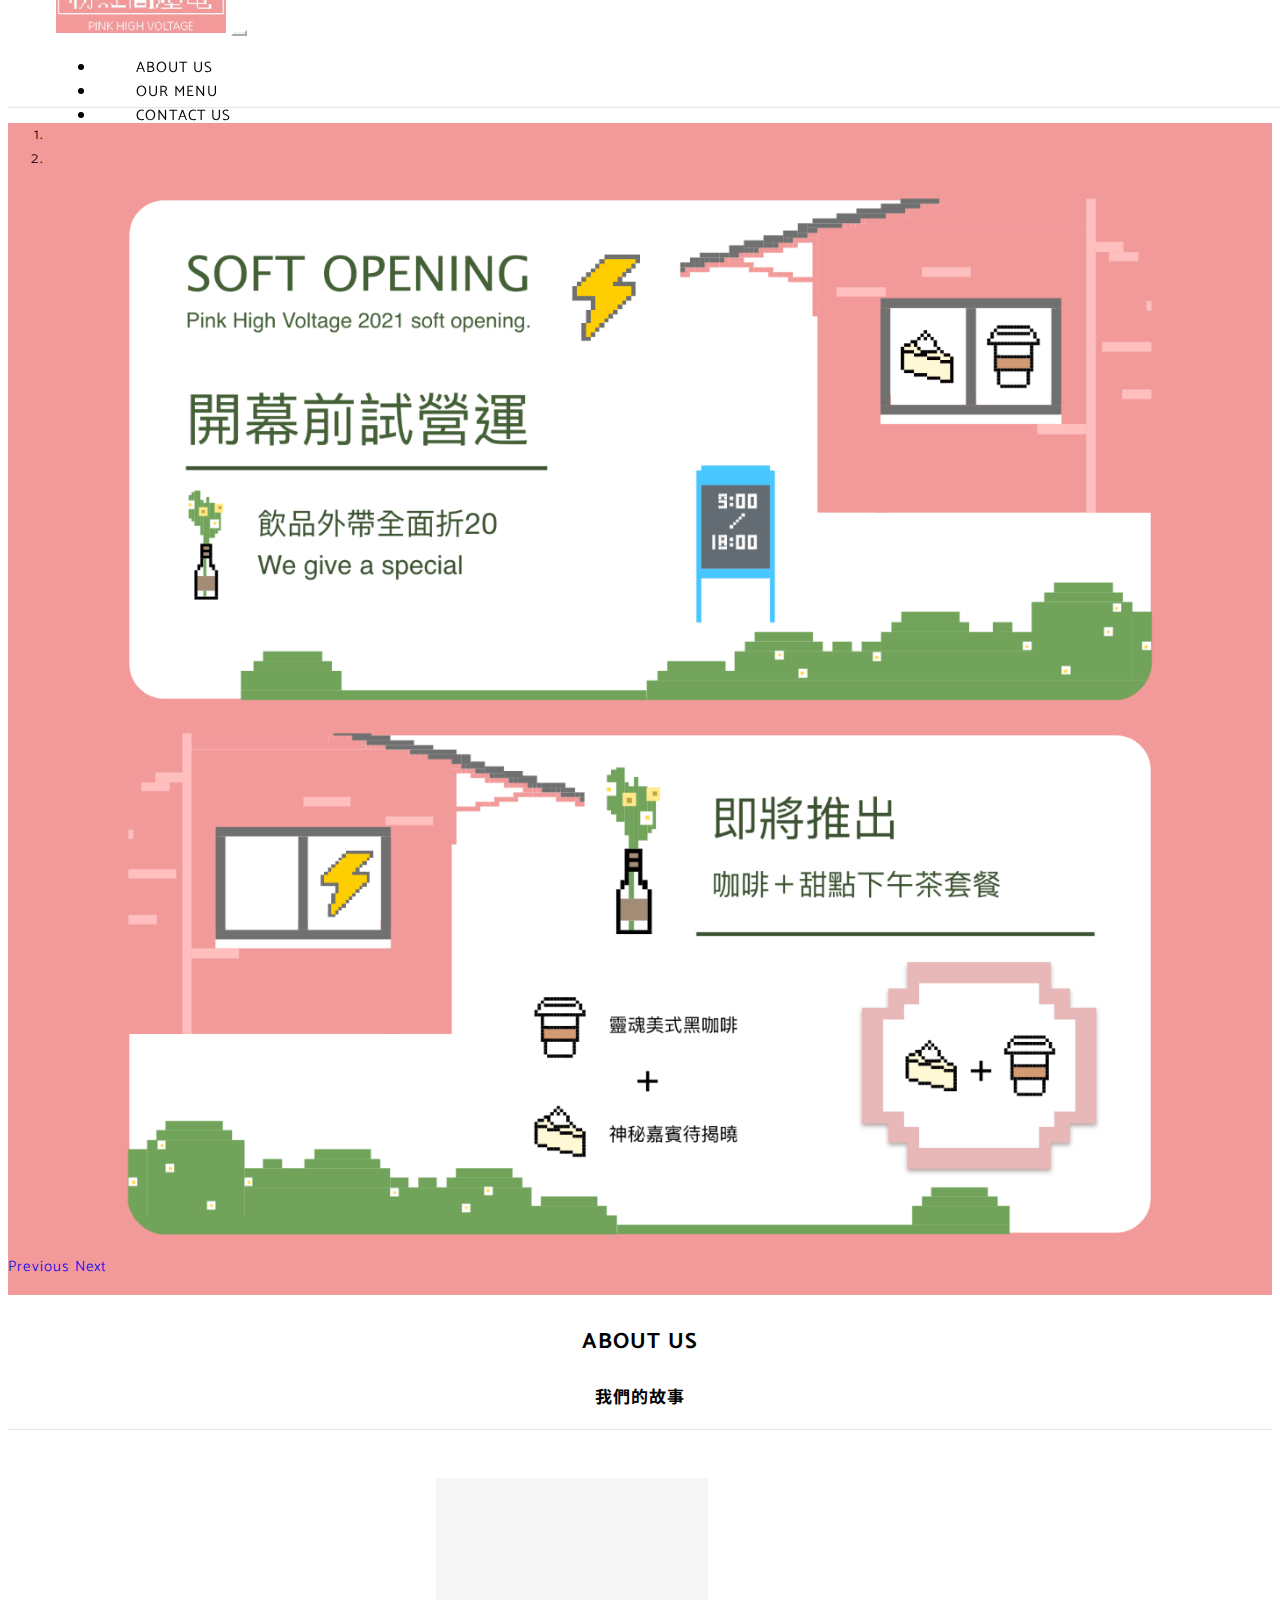
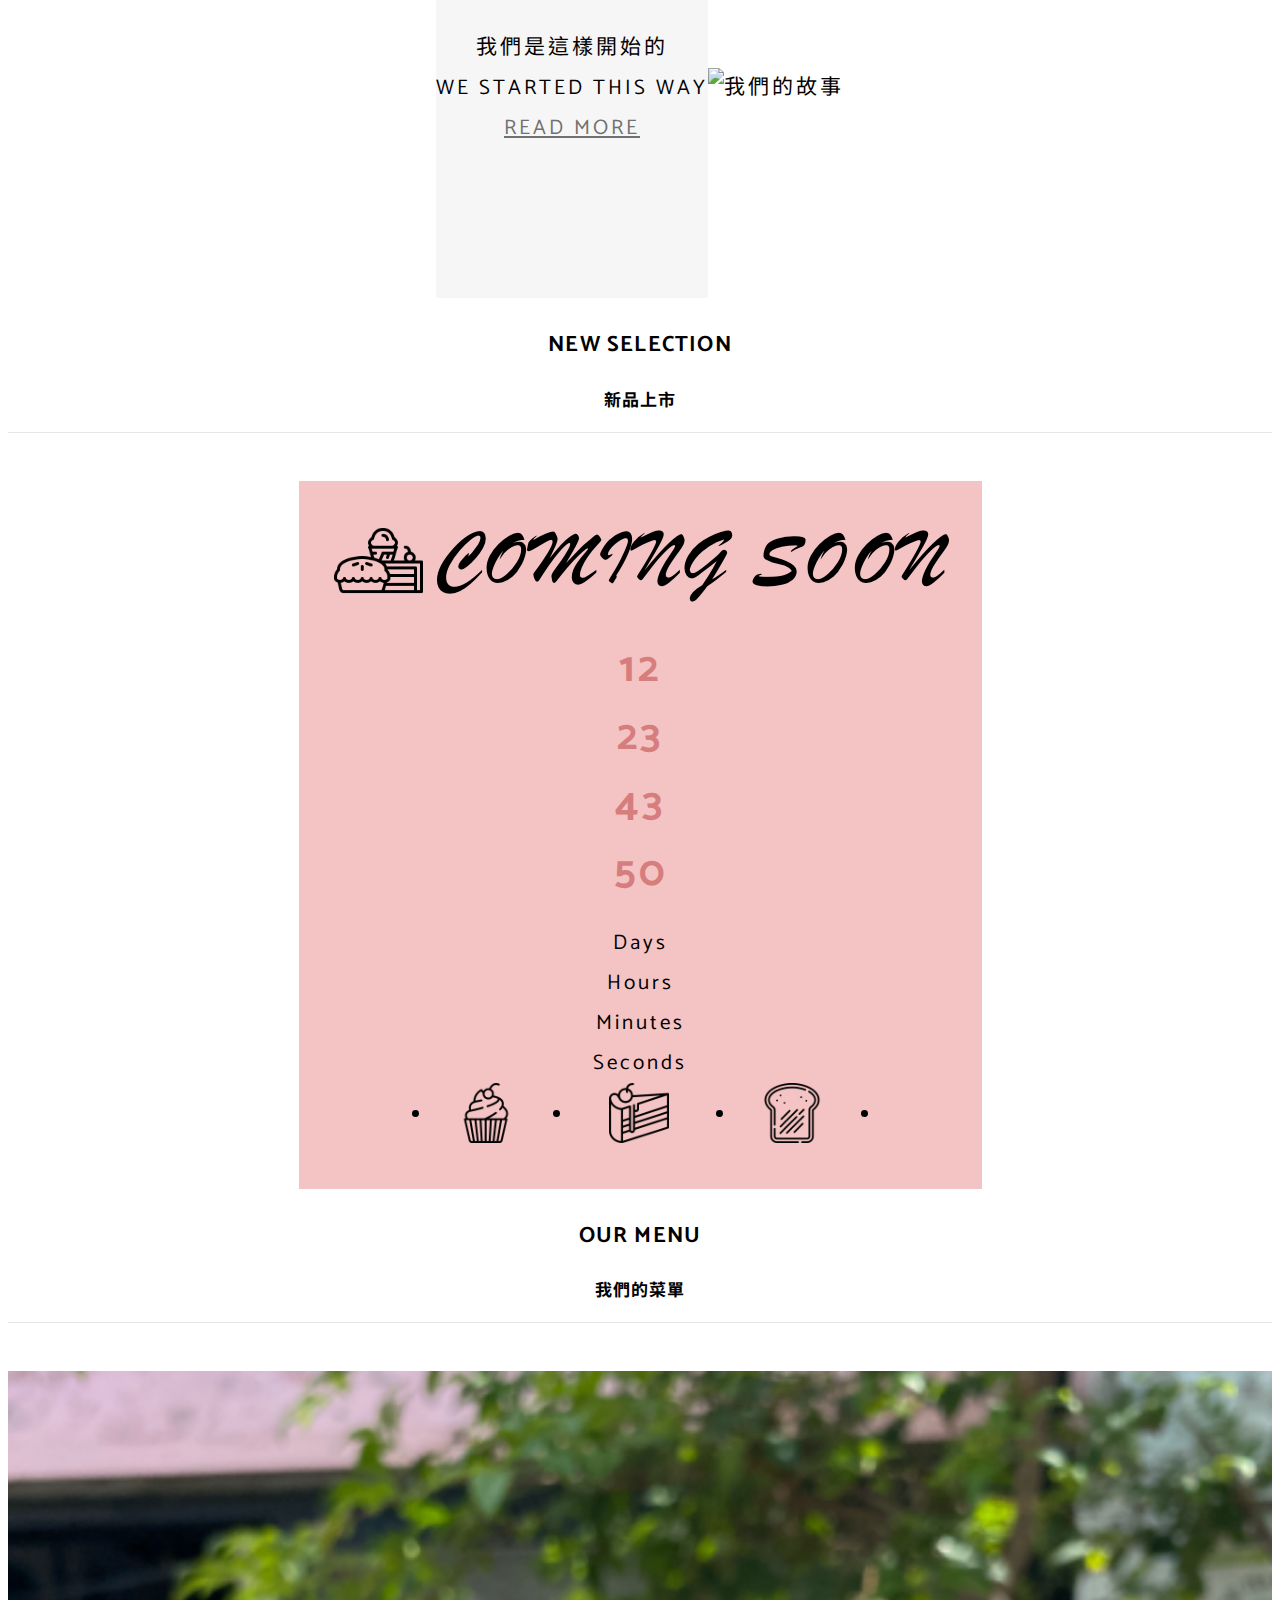
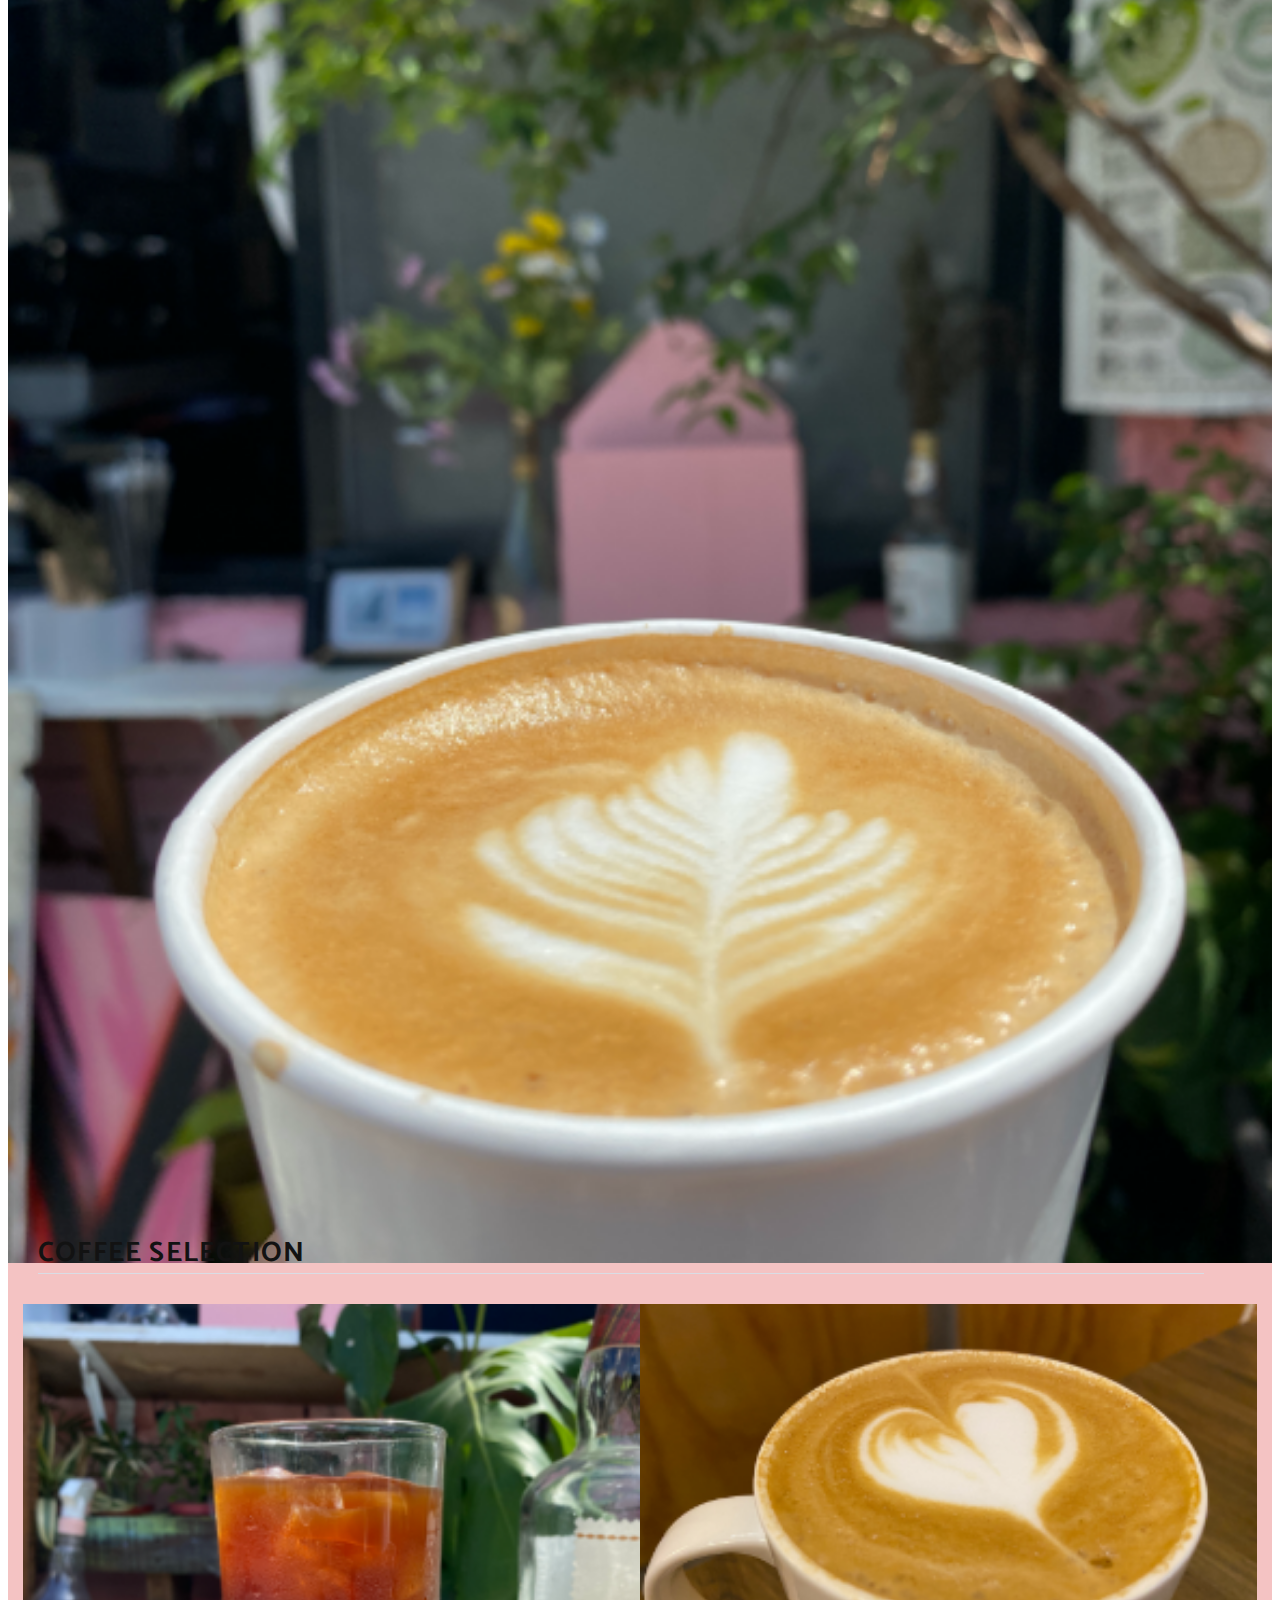
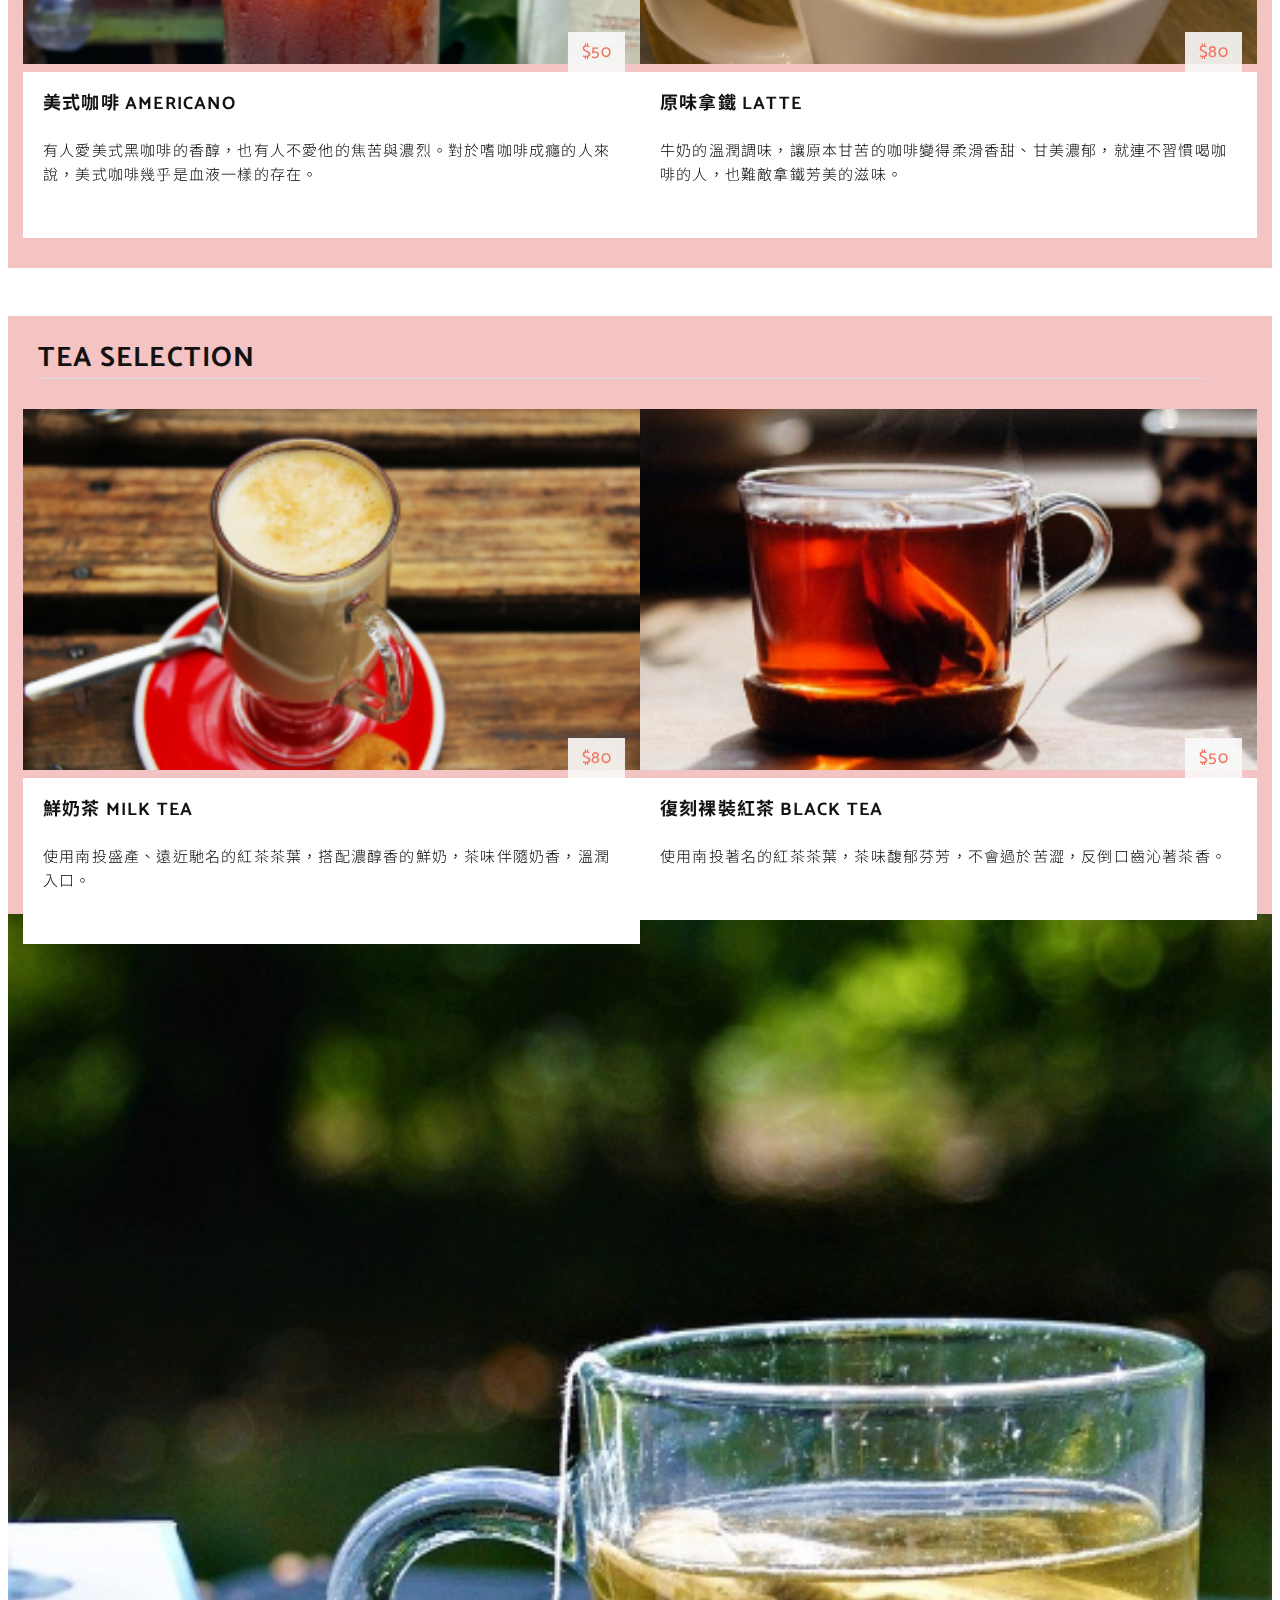
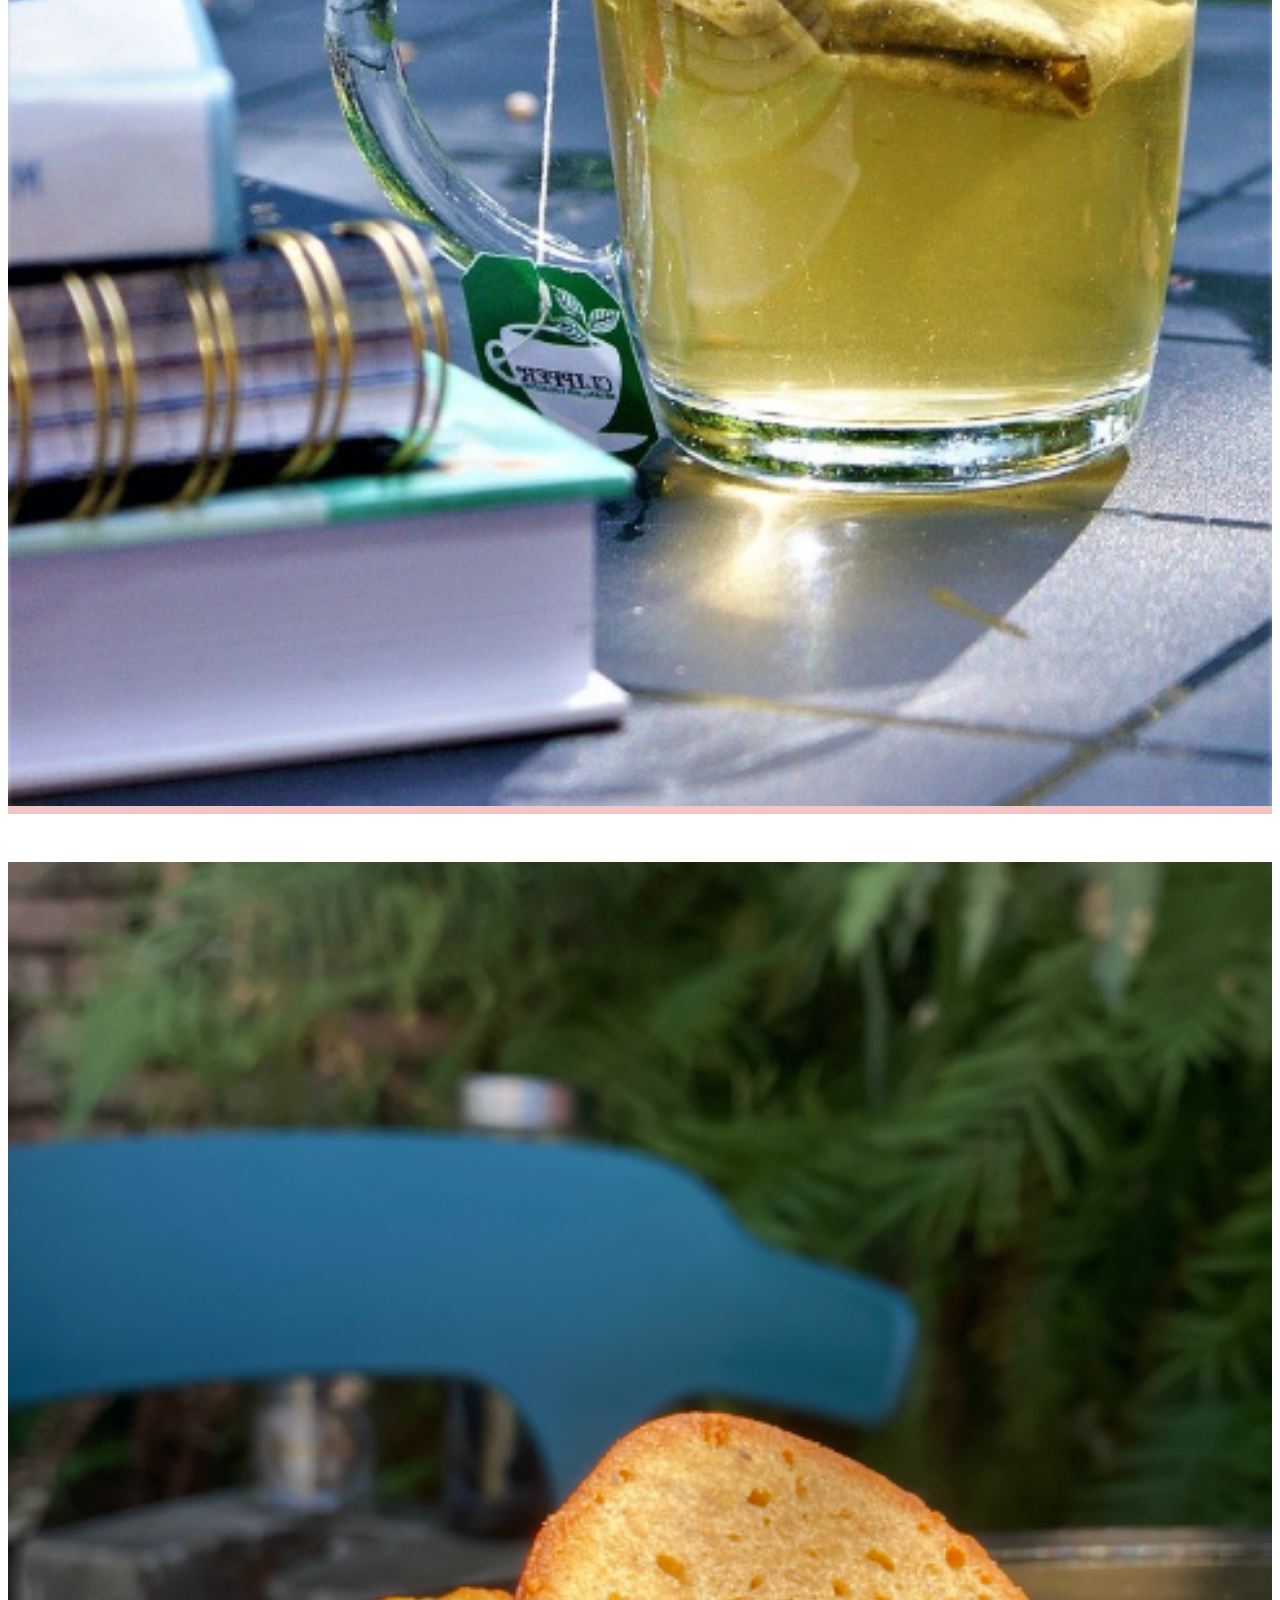
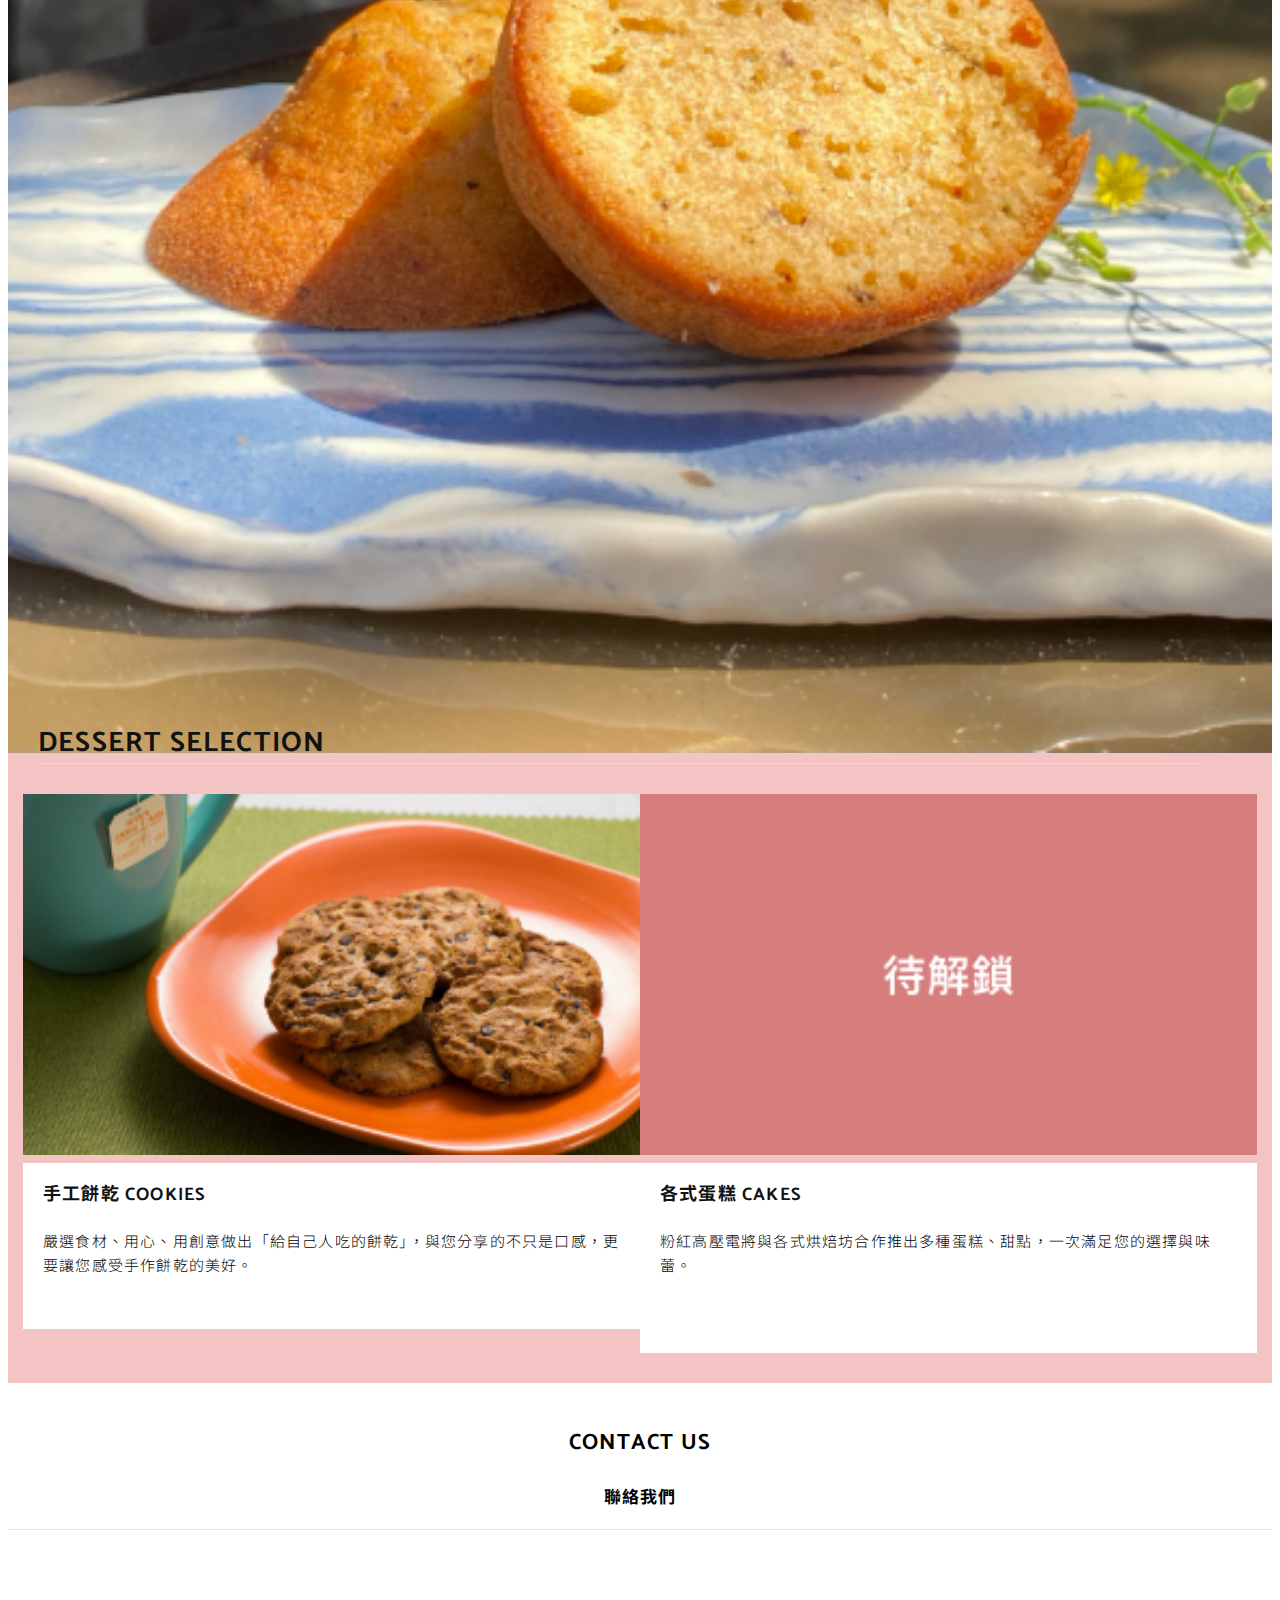
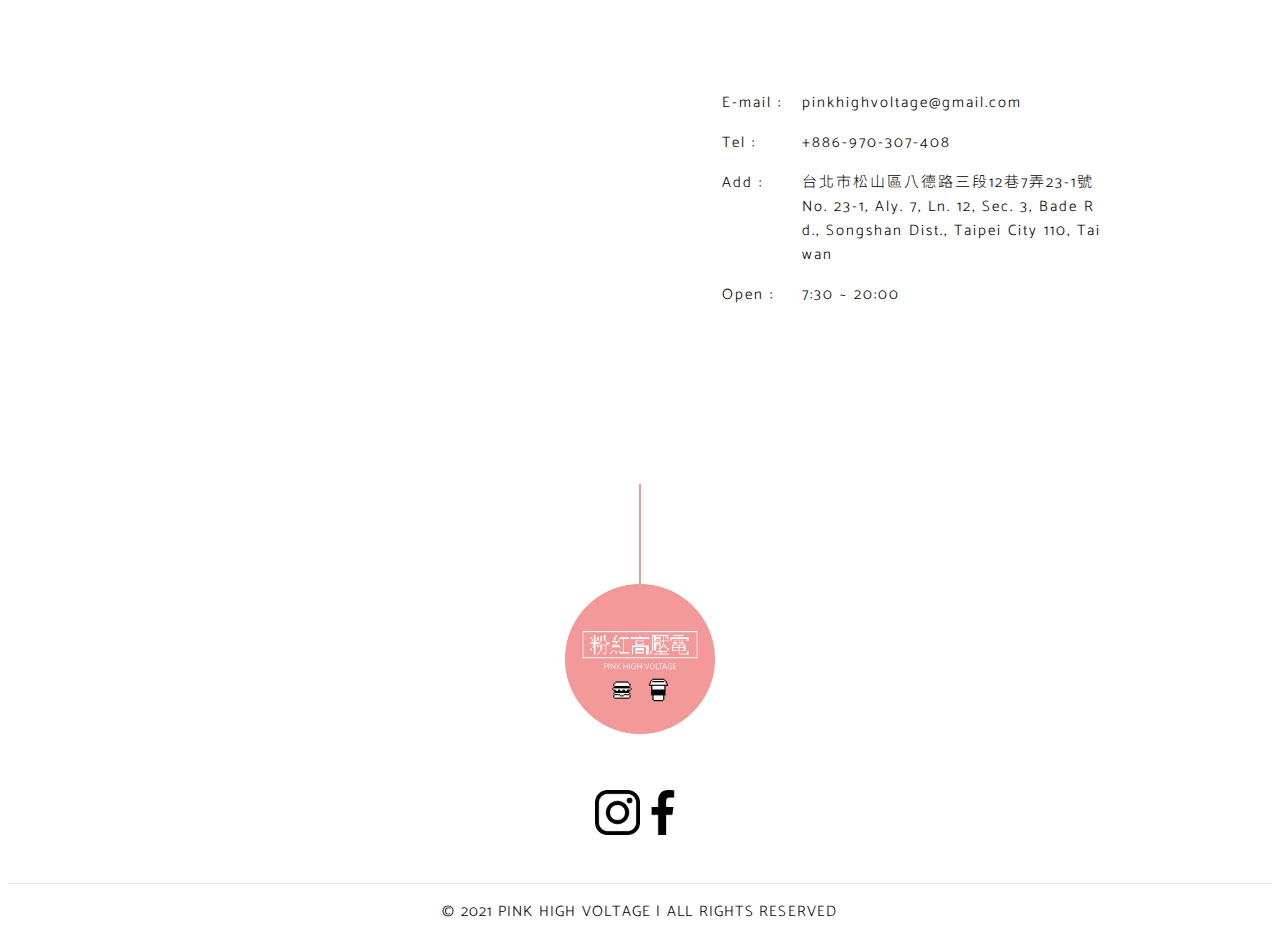
==== commit f49106f3: "fix error" ====
--- a/index.html
+++ b/index.html
@@ -55,28 +55,30 @@
 			</div>
 		</nav>
 		<div class="blank"></div>
-		<div class="container">
-			<div id="carouselExampleIndicators" class="carousel slide" data-ride="carousel">
-				<ol class="carousel-indicators">
-					<li data-target="#carouselExampleIndicators" data-slide-to="0" class="active"></li>
-					  <li data-target="#carouselExampleIndicators" data-slide-to="1"></li>
-				</ol>
-				<div class="carousel-inner">
-					  <div class="carousel-item active">
-						<img class="d-block w-100" src="./img/banner_first.png" alt="First slide">
-					  </div>
-					  <div class="carousel-item">
-						<img class="d-block w-100" src="./img/banner_second.png" alt="Second slide">
-					  </div>
-				</div>
-				<a class="carousel-control-prev" href="#carouselExampleIndicators" role="button" data-slide="prev">
-					  <span class="carousel-control-prev-icon" aria-hidden="true"></span>
-					  <span class="sr-only">Previous</span>
-				</a>
-				<a class="carousel-control-next" href="#carouselExampleIndicators" role="button" data-slide="next">
-					  <span class="carousel-control-next-icon" aria-hidden="true"></span>
-					  <span class="sr-only">Next</span>
-				</a>
+		<div class="banner-bg">
+			<div class="container">
+				<div id="carouselExampleIndicators" class="carousel slide" data-ride="carousel">
+					<ol class="carousel-indicators">
+						<li data-target="#carouselExampleIndicators" data-slide-to="0" class="active"></li>
+						<li data-target="#carouselExampleIndicators" data-slide-to="1"></li>
+					</ol>
+					<div class="carousel-inner">
+						<div class="carousel-item active">
+							<img class="d-block w-100" src="./img/banner_first.png" alt="First slide">
+						</div>
+						<div class="carousel-item">
+							<img class="d-block w-100" src="./img/banner_second.png" alt="Second slide">
+						</div>
+					</div>
+					<a class="carousel-control-prev" href="#carouselExampleIndicators" role="button" data-slide="prev">
+						<span class="carousel-control-prev-icon" aria-hidden="true"></span>
+						<span class="sr-only">Previous</span>
+					</a>
+					<a class="carousel-control-next" href="#carouselExampleIndicators" role="button" data-slide="next">
+						<span class="carousel-control-next-icon" aria-hidden="true"></span>
+						<span class="sr-only">Next</span>
+					</a>
+				</div>
 			</div>
 		</div>
 		<div class="container" id="aboutus">
--- a/style.css
+++ b/style.css
@@ -297,322 +297,6 @@
     width: 100%;
 }
 
-.index-about {
-    max-width: 1440px;
-    width: 87%;
-    margin: auto;
-    display: -webkit-box;
-    display: -webkit-flex;
-    display: -moz-box;
-    display: -ms-flexbox;
-    -js-display: flex;
-    display: flex;
-}
-.index-about .ap {
-    display: -webkit-box;
-    display: -webkit-flex;
-    display: -moz-box;
-    display: -ms-flexbox;
-    -js-display: flex;
-    display: flex;
-    -webkit-box-orient: vertical;
-    -webkit-box-direction: normal;
-    -webkit-flex-direction: column;
-        -moz-box-orient: vertical;
-        -moz-box-direction: normal;
-        -ms-flex-direction: column;
-            flex-direction: column;
-    width: 50%;
-    -webkit-box-align: center;
-    -webkit-align-items: center;
-        -moz-box-align: center;
-        -ms-flex-align: center;
-            align-items: center;
-    text-align: center;
-    -webkit-box-pack: center;
-    -webkit-justify-content: center;
-        -moz-box-pack: center;
-        -ms-flex-pack: center;
-            justify-content: center;
-    background: #F6F6F6;
-    line-height: 2.5rem;
-    color: black;
-    font-weight: 400;
-    font-size: 21px;
-    letter-spacing: 3px;
-    position: relative;
-    -webkit-font-smoothing: antialiased;
-}
-.index-about .ap span {
-    font-size: 17px;
-    letter-spacing: .6px;
-    -webkit-font-smoothing: auto;
-    margin-left: -2px;
-}
-.index-about .ap .link_1 {
-    opacity: .6;
-    letter-spacing: 1px;
-    position: absolute;
-    bottom: 2rem;
-    left: 42%;
-}
-.index-about .ap .drop {
-    display: -webkit-box;
-    display: -webkit-flex;
-    display: -moz-box;
-    display: -ms-flexbox;
-    -js-display: flex;
-    display: flex;
-    -webkit-box-orient: vertical;
-    -webkit-box-direction: normal;
-    -webkit-flex-direction: column;
-        -moz-box-orient: vertical;
-        -moz-box-direction: normal;
-        -ms-flex-direction: column;
-            flex-direction: column;
-    -webkit-box-align: center;
-    -webkit-align-items: center;
-        -moz-box-align: center;
-        -ms-flex-align: center;
-            align-items: center;
-    margin-top: -5rem;
-    width: 3px;
-    height: 150px;
-    overflow: hidden;
-    margin-bottom: 2rem;
-}
-.index-about .ap .drop span {
-    display: block;
-    width: 1px;
-    height: 150px;
-    background: black;
-    -webkit-transition: all;
-    -o-transition: all;
-    -moz-transition: all;
-    transition: all;
-}
-.index-about .ap .drop span:first-child {
-    -webkit-animation: drop 5s infinite;
-        -moz-animation: drop 5s infinite;
-            -o-animation: drop 5s infinite;
-            animation: drop 5s infinite;
-}
-.index-about .ap .drop span:nth-child(2) {
-    -webkit-animation: drop2 5s infinite;
-        -moz-animation: drop2 5s infinite;
-            -o-animation: drop2 5s infinite;
-            animation: drop2 5s infinite;
-    -webkit-animation-delay: 3s;
-        -moz-animation-delay: 3s;
-            -o-animation-delay: 3s;
-            animation-delay: 3s;
-}
-    
-@-webkit-keyframes drop {
-    from {
-        -webkit-transform: translateY(-50px);
-                transform: translateY(-50px);
-    }
-    to {
-        -webkit-transform: translateY(150px);
-                transform: translateY(150px);
-    }
-}
-    
-@-moz-keyframes drop {
-    from {
-        -moz-transform: translateY(-50px);
-                transform: translateY(-50px);
-    }
-    to {
-        -moz-transform: translateY(150px);
-                transform: translateY(150px);
-    }
-}
-    
-@-o-keyframes drop {
-    from {
-        -o-transform: translateY(-50px);
-            transform: translateY(-50px);
-    }
-    to {
-        -o-transform: translateY(150px);
-            transform: translateY(150px);
-    }
-}
-    
-@keyframes drop {
-    from {
-        -webkit-transform: translateY(-50px);
-            -moz-transform: translateY(-50px);
-                -o-transform: translateY(-50px);
-                transform: translateY(-50px);
-    }
-    to {
-        -webkit-transform: translateY(150px);
-            -moz-transform: translateY(150px);
-                -o-transform: translateY(150px);
-                transform: translateY(150px);
-    }
-}
-    
-@-webkit-keyframes drop2 {
-    from {
-        -webkit-transform: translateY(-100px);
-                transform: translateY(-100px); }
-    to {
-        -webkit-transform: translateY(150px);
-                transform: translateY(150px); }
-}
-    
-@-moz-keyframes drop2 {
-    from {
-        -moz-transform: translateY(-100px);
-            transform: translateY(-100px); }
-    to {
-        -moz-transform: translateY(150px);
-            transform: translateY(150px); }
-}
-    
-@-o-keyframes drop2 {
-    from {
-        -o-transform: translateY(-100px);
-            transform: translateY(-100px); }
-    to {
-        -o-transform: translateY(150px);
-            transform: translateY(150px); }
-}
-    
-@keyframes drop2 {
-    from {
-        -webkit-transform: translateY(-100px);
-            -moz-transform: translateY(-100px);
-            -o-transform: translateY(-100px);
-                transform: translateY(-100px); }
-    to {
-        -webkit-transform: translateY(150px);
-            -moz-transform: translateY(150px);
-            -o-transform: translateY(150px);
-                transform: translateY(150px); }
-}
-
-.index-about .ap img {
-    width: 22px;
-    margin-bottom: 3rem;
-}
-.index-about .ap img.white {
-    display: none;
-}
-.index-about .ap img.black {
-    -webkit-transform-origin: top;
-        -moz-transform-origin: top;
-        -ms-transform-origin: top;
-            -o-transform-origin: top;
-            transform-origin: top;
-    -webkit-animation: dropImg 3s;
-        -moz-animation: dropImg 3s;
-            -o-animation: dropImg 3s;
-            animation: dropImg 3s;
-    -webkit-animation-delay: 5s;
-        -moz-animation-delay: 5s;
-            -o-animation-delay: 5s;
-            animation-delay: 5s;
-}
-    
-@-webkit-keyframes dropImg {
-    0% {
-        -webkit-transform: scale(0);
-                transform: scale(0); }
-    50% {
-        -webkit-transform: scale(0);
-                transform: scale(0); }
-    100% {
-        -webkit-transform: scale(1);
-                transform: scale(1); }
-}
-    
-@-moz-keyframes dropImg {
-    0% {
-        -moz-transform: scale(0);
-            transform: scale(0); }
-    50% {
-        -moz-transform: scale(0);
-            transform: scale(0); }
-    100% {
-        -moz-transform: scale(1);
-            transform: scale(1); }
-}
-    
-@-o-keyframes dropImg {
-    0% {
-        -o-transform: scale(0);
-            transform: scale(0); }
-    50% {
-        -o-transform: scale(0);
-            transform: scale(0); }
-    100% {
-        -o-transform: scale(1);
-            transform: scale(1); }
-}
-    
-@keyframes dropImg {
-    0% {
-        -webkit-transform: scale(0);
-            -moz-transform: scale(0);
-            -o-transform: scale(0);
-                transform: scale(0); }
-    50% {
-        -webkit-transform: scale(0);
-            -moz-transform: scale(0);
-            -o-transform: scale(0);
-                transform: scale(0); }
-    100% {
-        -webkit-transform: scale(1);
-            -moz-transform: scale(1);
-            -o-transform: scale(1);
-                transform: scale(1); }
-}
-
-.index-about .img {
-    width: 50%;
-}
-@media (max-width: 768px) {
-    .index-about {
-        position: relative;
-        display: block;
-    }
-    .index-about .ap {
-        width: 100%;
-        height: 98%;
-        position: absolute;
-        background: rgba(0, 0, 0, 0.3);
-        color: white;
-        font-size: 19px;
-    }
-    .index-about .ap span {
-        font-size: 15px;
-        margin-left: -4px;
-    }
-    .index-about .ap .black {
-        display: none;
-    }
-    .index-about .ap img.white {
-        display: block;
-    }
-    .index-about .ap .drop {
-        height: 100px;
-    }
-    .index-about .ap .drop span {
-        background: white;
-    }
-    .index-about .link_1 {
-        color: white;
-    }
-    .index-about .img {
-        width: 100%;
-    }
-}
-
 .contact-wrapper {
     display: -webkit-box;
     display: -webkit-flex;
@@ -815,9 +499,4 @@
 
 .value-content {
     line-height: 1.5rem;
-}
-
-.core-value img {
-    /* height: 100%; */
-    /* overflow: hidden; */
 }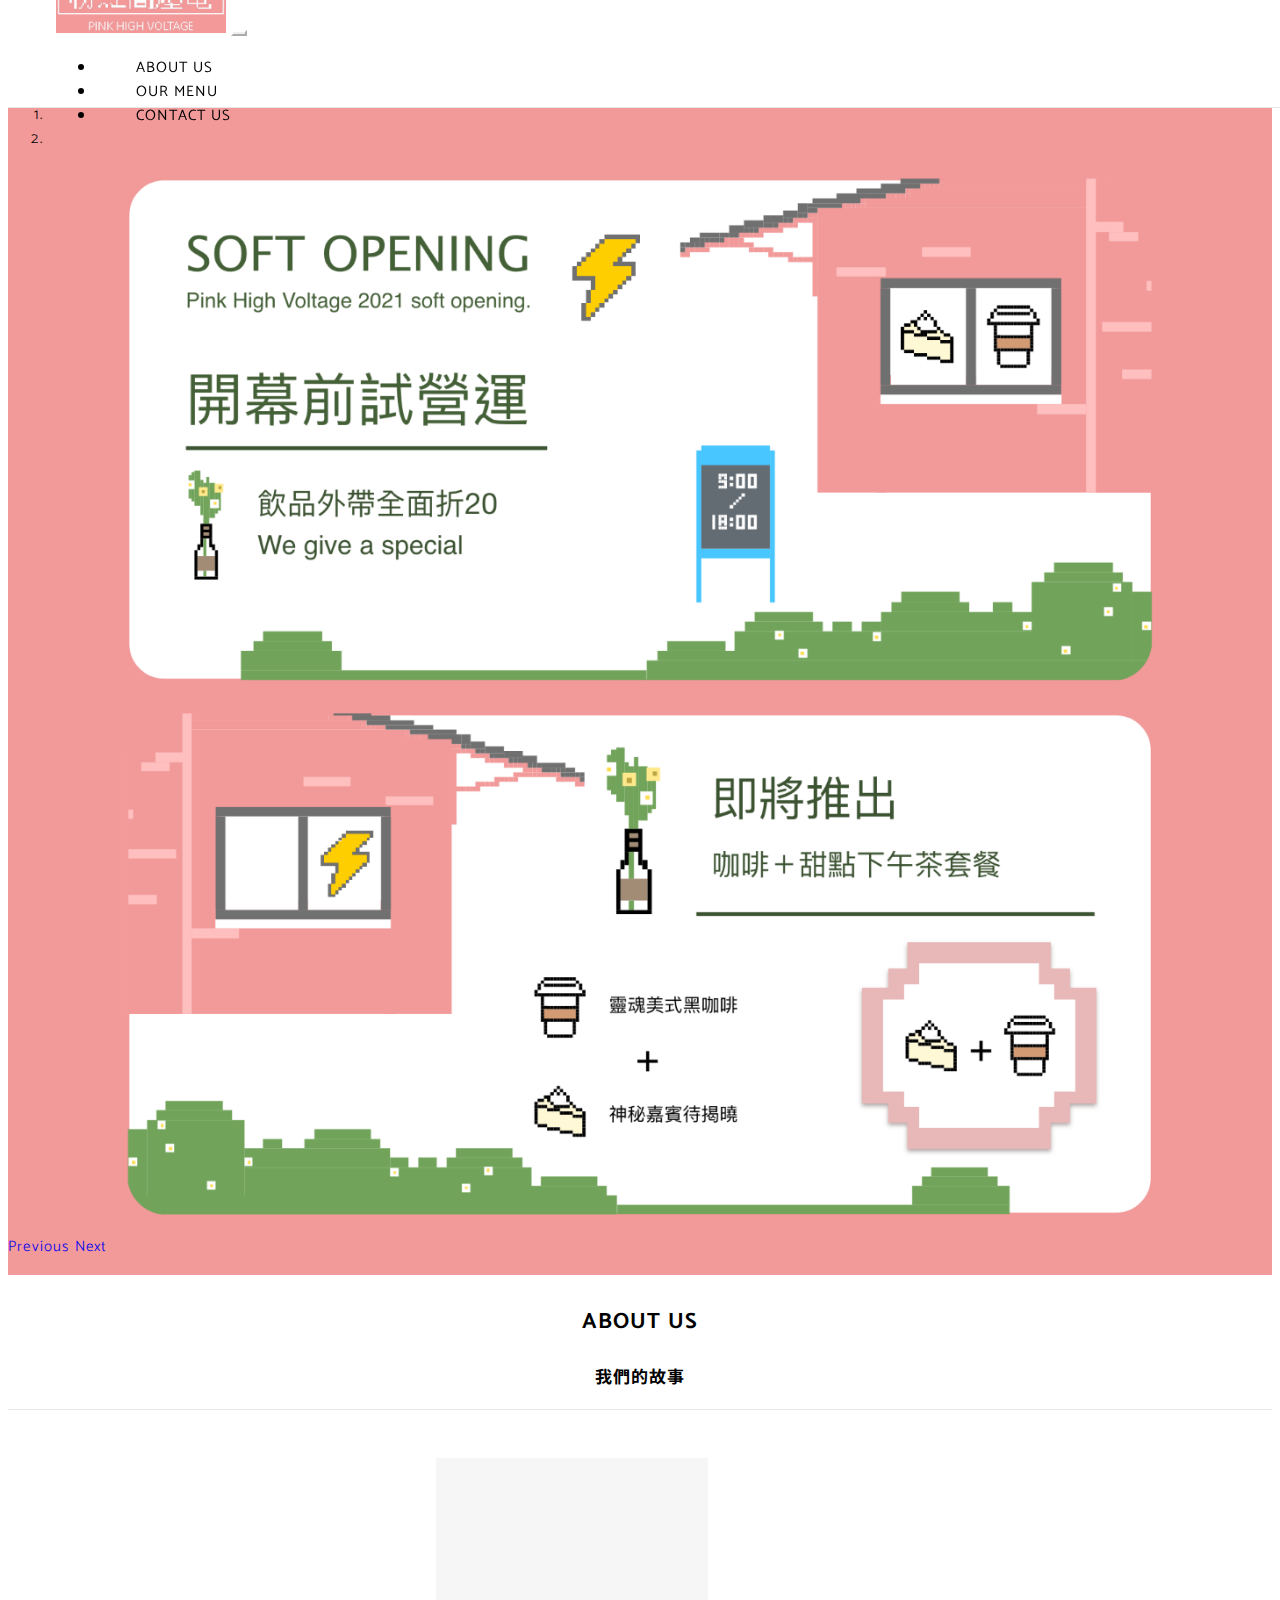
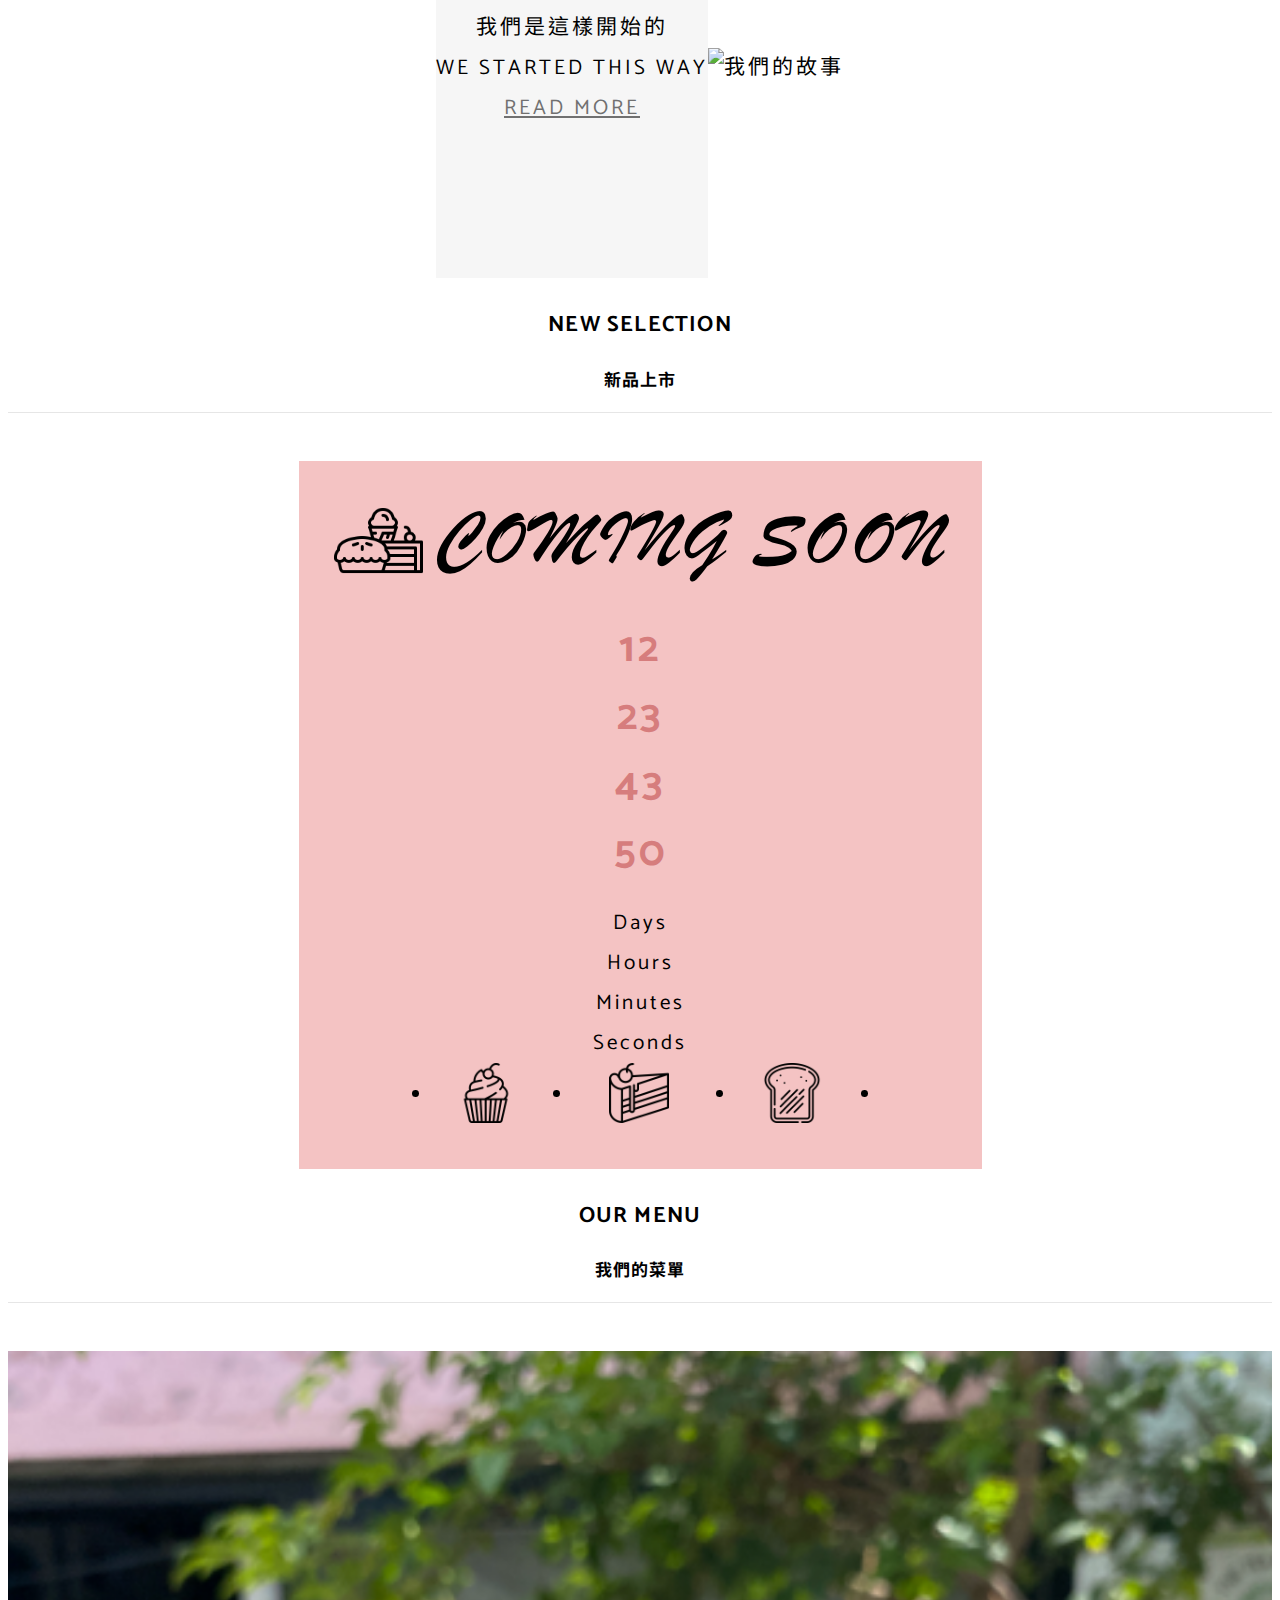
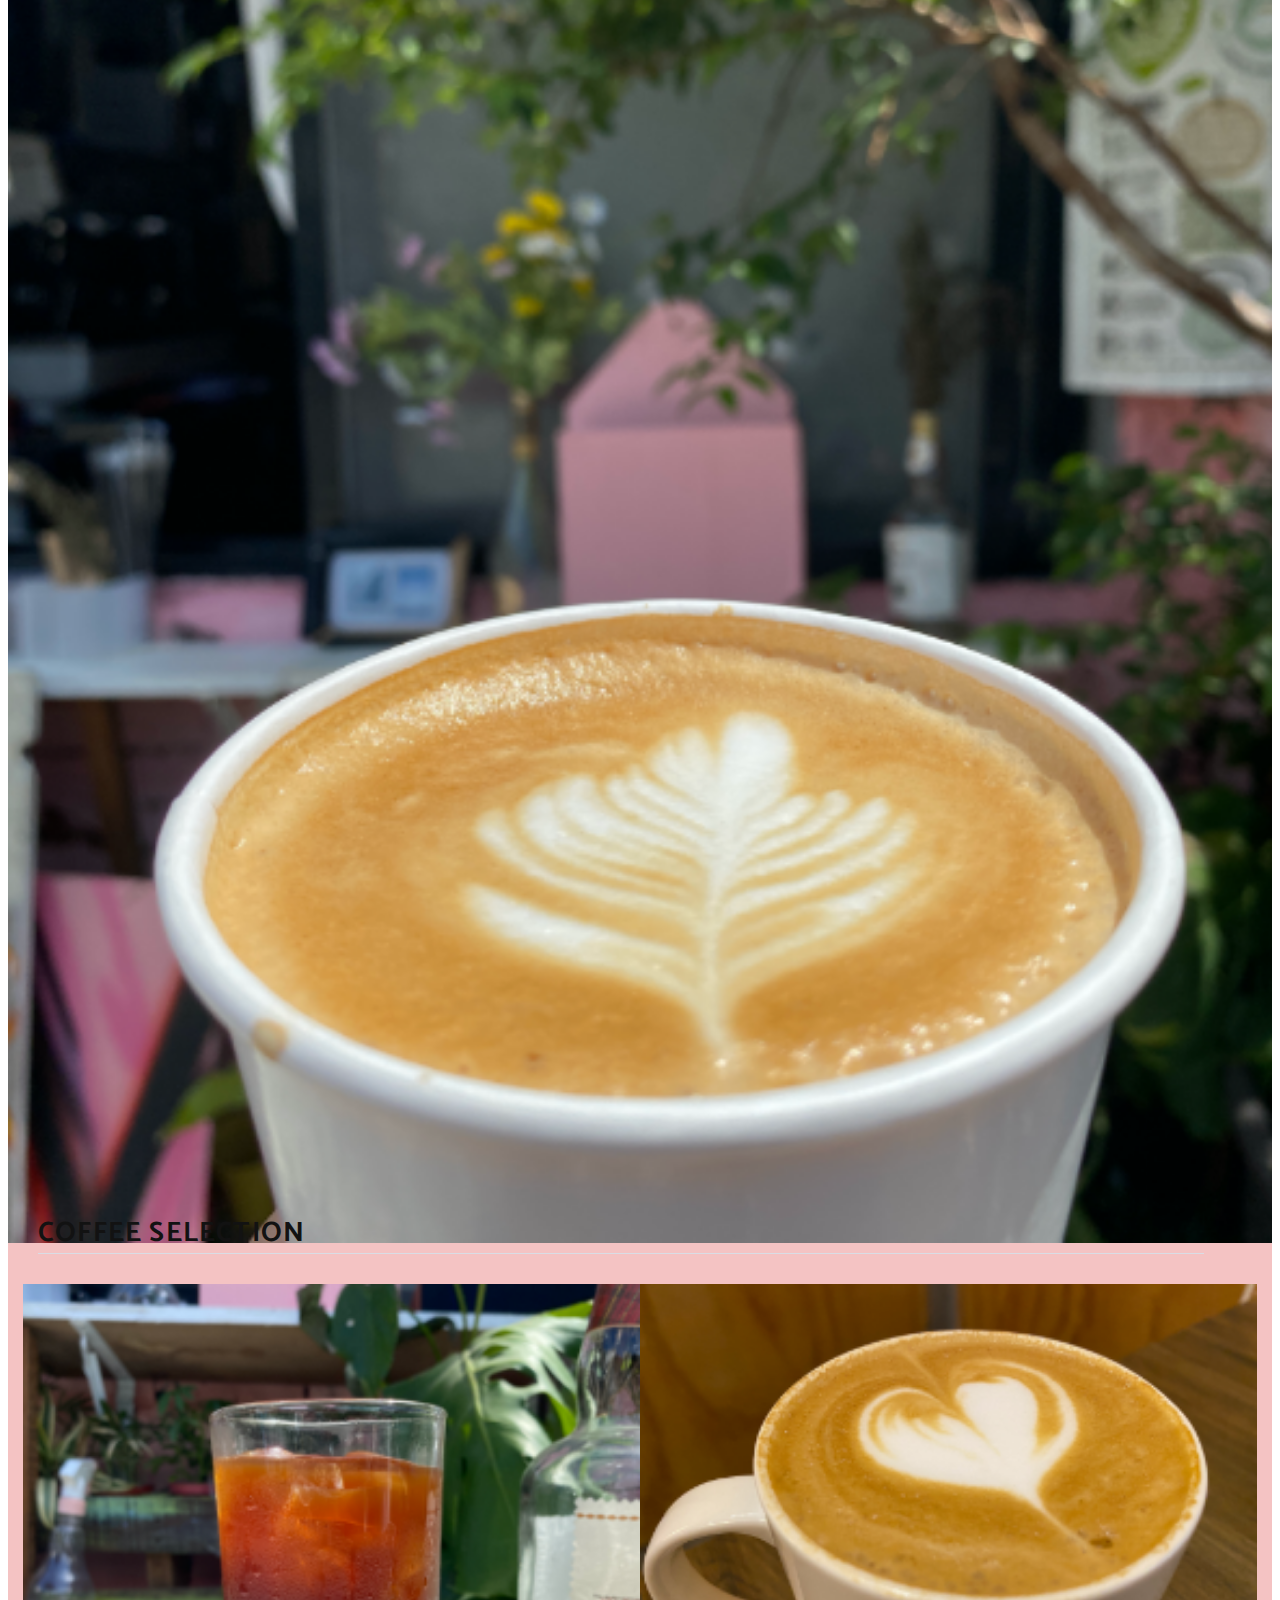
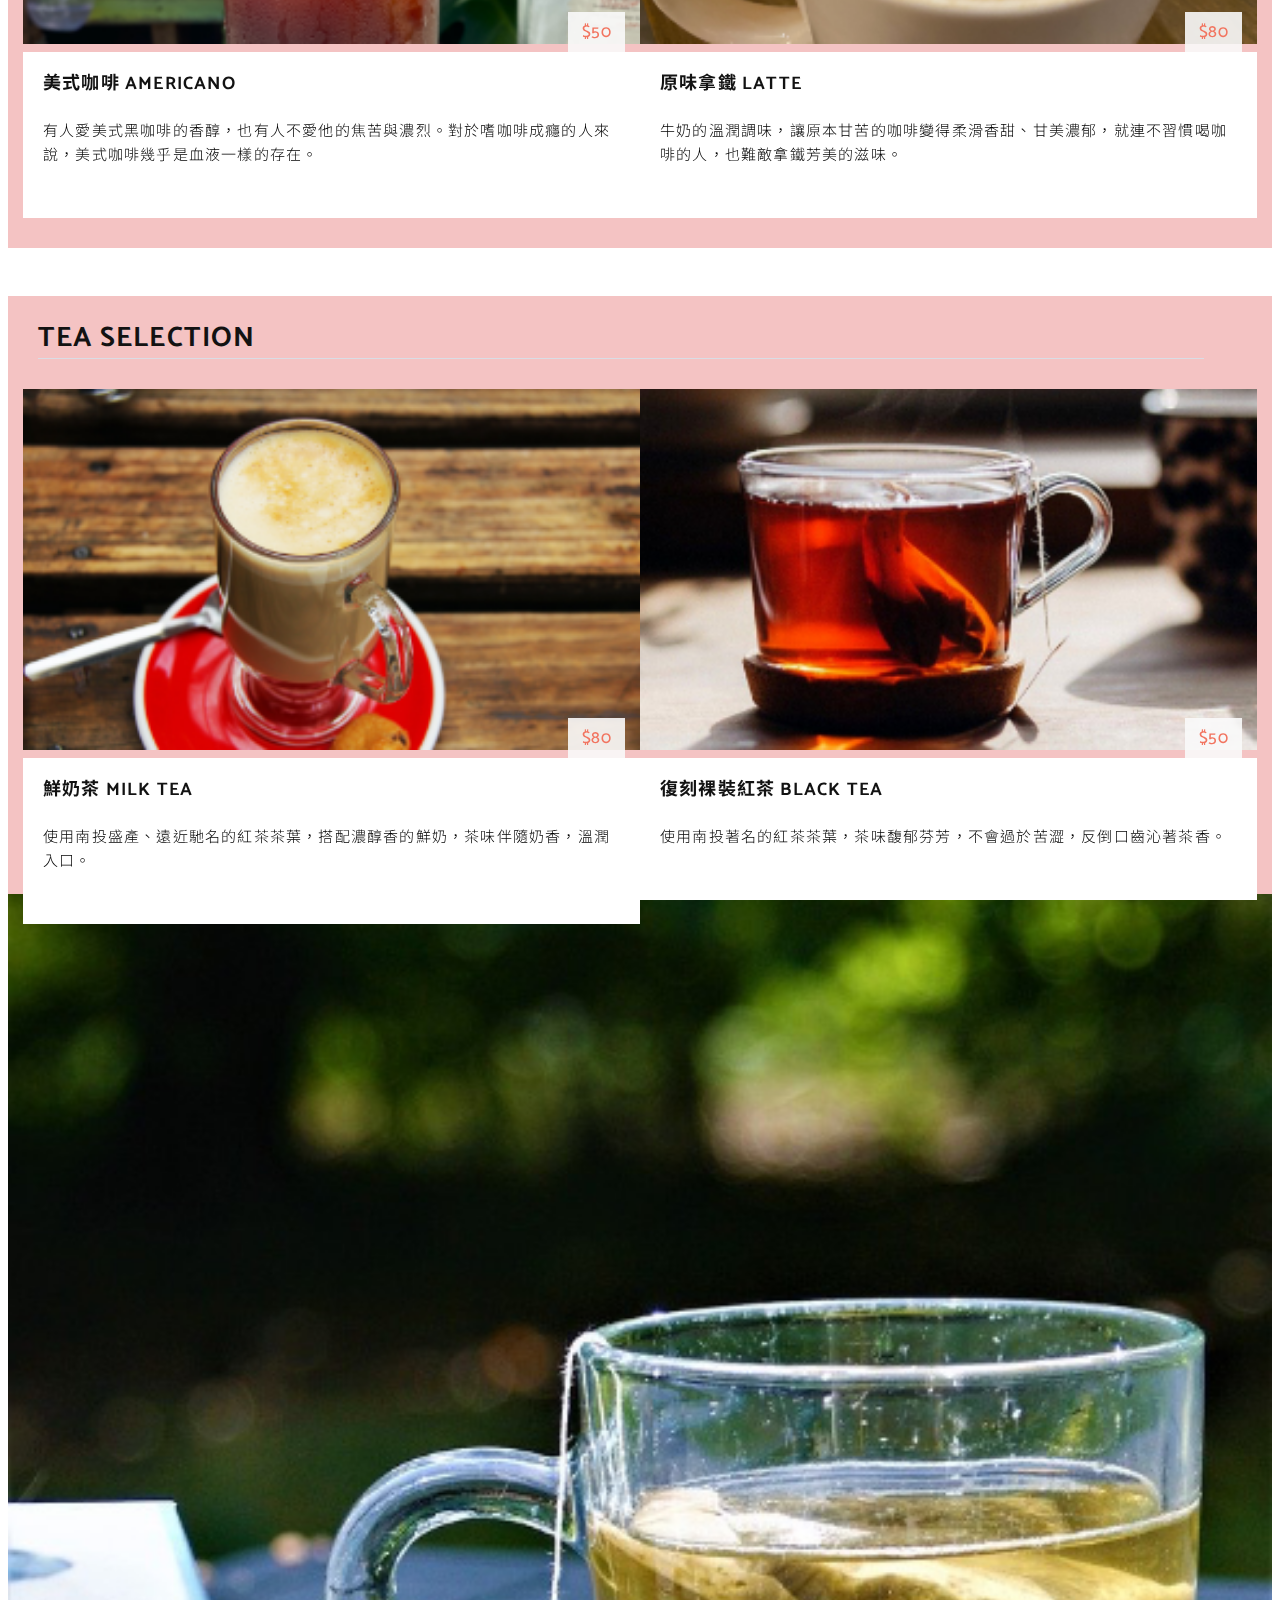
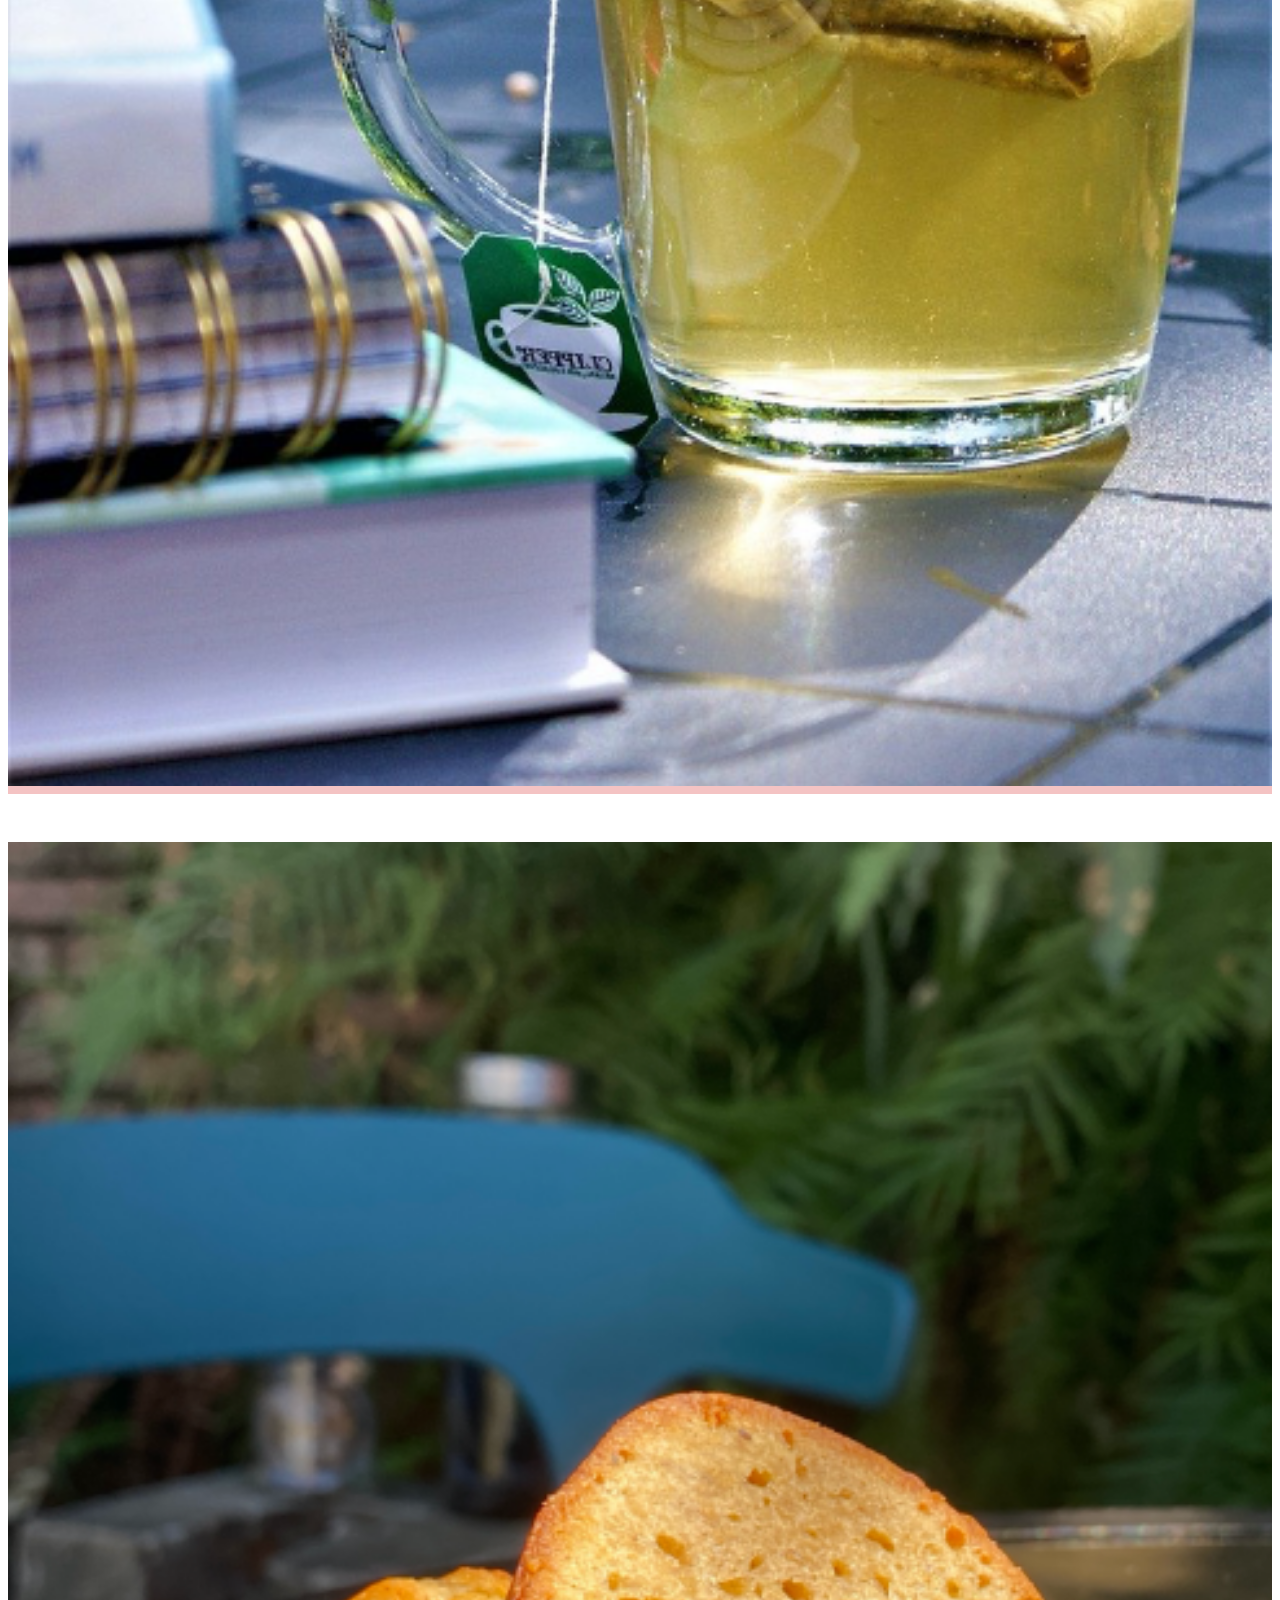
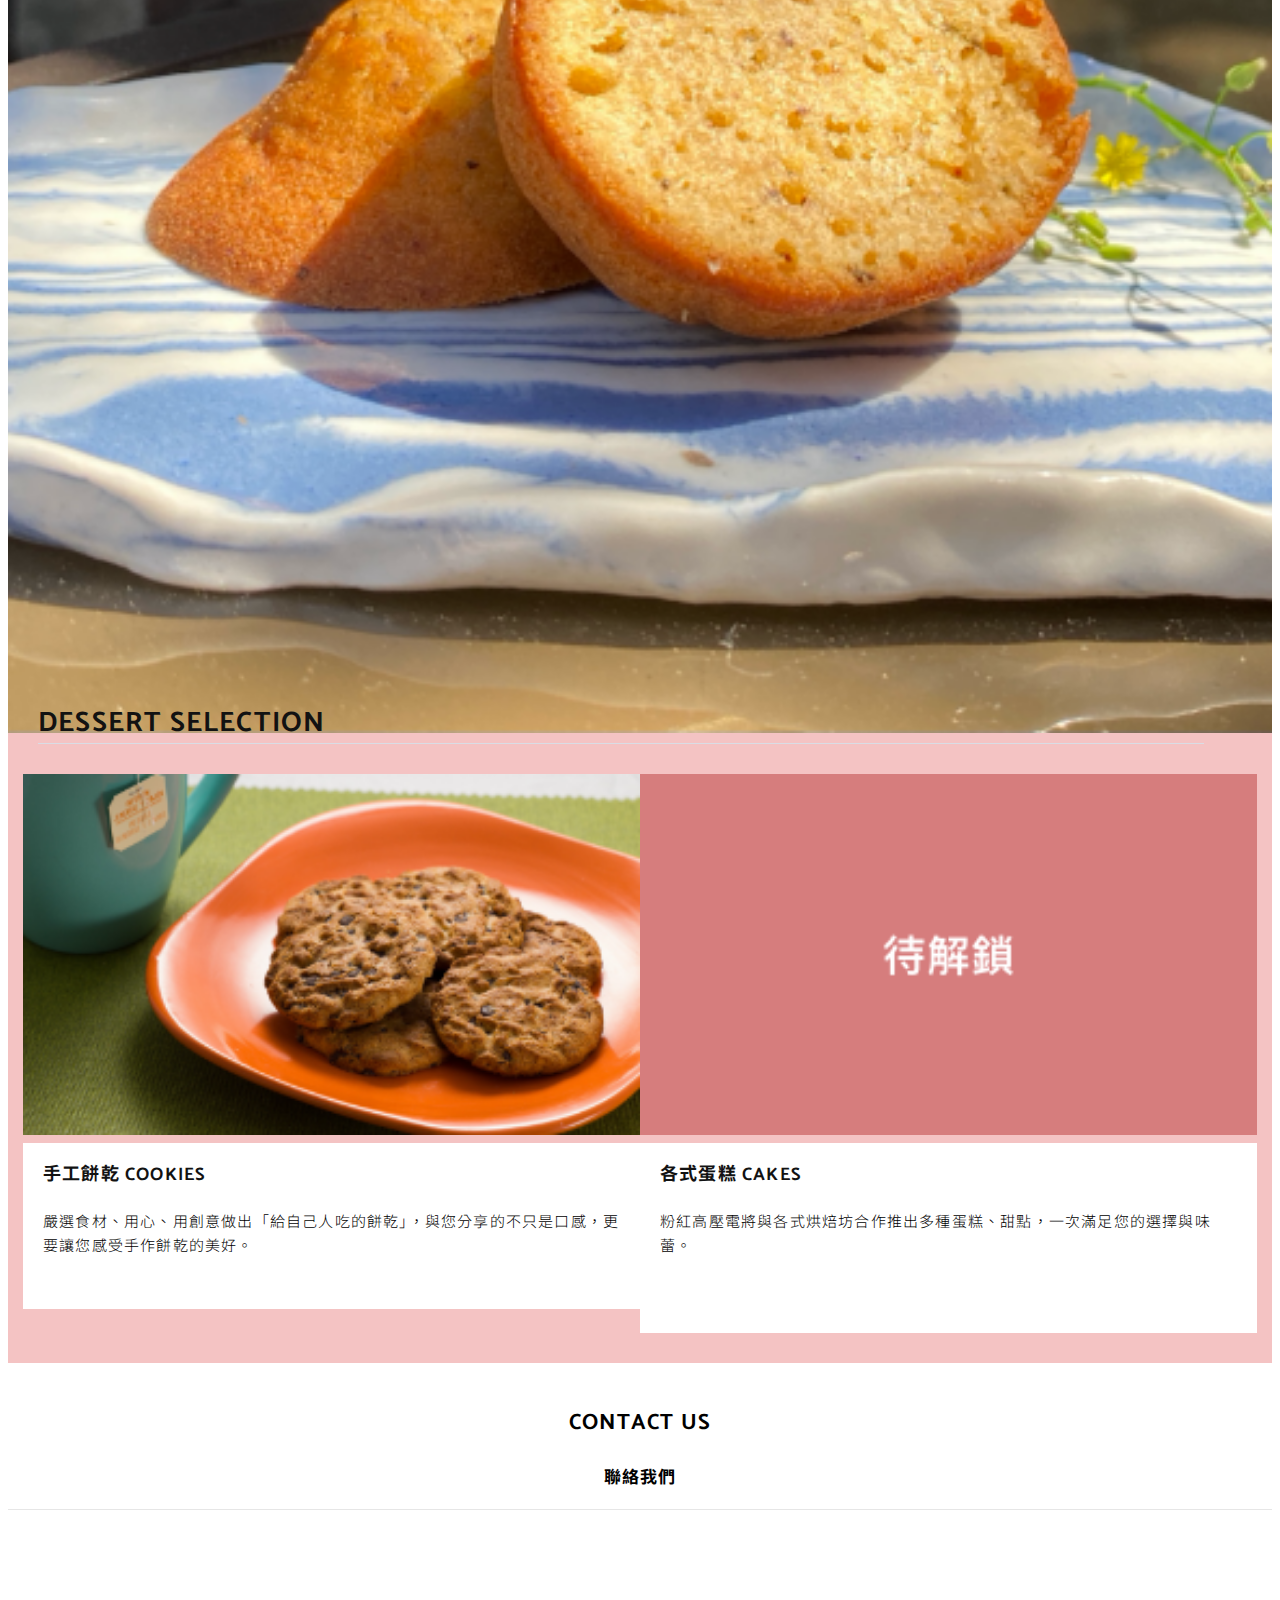
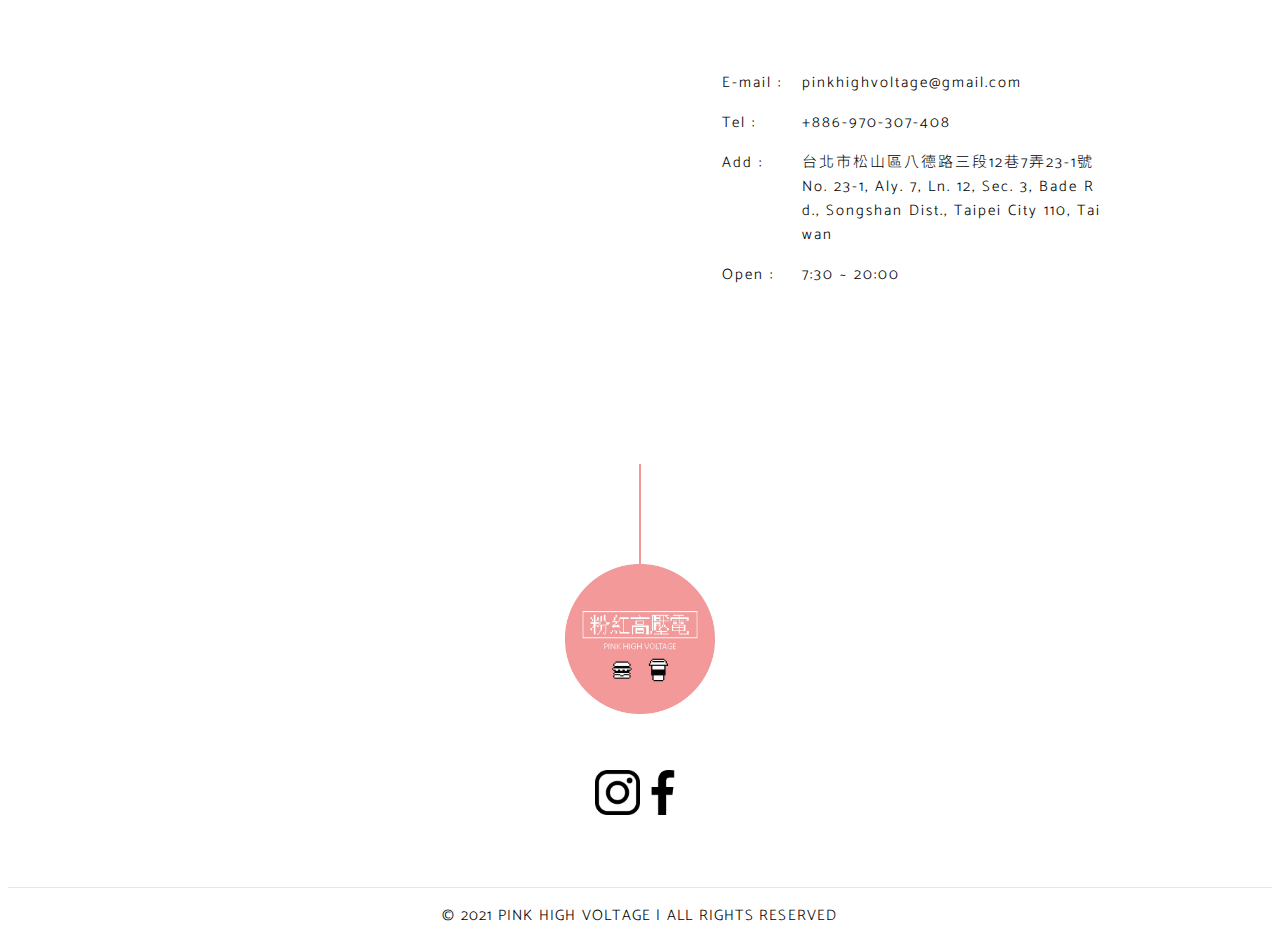
==== commit ec8b55eb: "fix RWD" ====
--- a/index.html
+++ b/index.html
@@ -33,7 +33,7 @@
 	<body>
 		<nav class="navbar navbar-light navbar-expand-md fixed-top">
 			<div class="container">
-				<a class="navbar-brand" href="/">
+				<a class="navbar-brand" href="./">
 					<img src="./img/logo-2.png" alt="">
 				</a>
 				<button class="navbar-toggler" type="button" data-toggle="collapse" data-target="#navbarCollapse" aria-controls="navbarCollapse" aria-expanded="false" aria-label="Toggle navigation">
@@ -88,7 +88,7 @@
 				<div class="row about-wrapper">
 					<div class="col-sm-12 col-md-6 about-left">
 						我們是這樣開始的<br>WE STARTED THIS WAY
-						<a href="/aboutus.html" class="link_1">
+						<a href="./aboutus.html" class="link_1">
 							<div data-type="READ MORE">READ MORE</div>
 						</a>
 					</div>
@@ -244,7 +244,6 @@
 											<div class="item col-md-12">
 												<div class="food-item">
 													<img src="./img/cookie.png" alt="">
-													<!-- <div class="price">$</div> -->
 													<div class="text-content">
 														<h4>手工餅乾 COOKIES</h4>
 														<p>嚴選食材、用心、用創意做出「給自己人吃的餅乾」，與您分享的不只是口感，更要讓您感受手作餅乾的美好。</p>
@@ -254,7 +253,6 @@
 											<div class="item col-md-12">
 												<div class="food-item">
 													<img src="./img/unlocked.png" alt="">
-													<!-- <div class="price">$</div> -->
 													<div class="text-content">
 														<h4>各式蛋糕 CAKES</h4>
 														<p>粉紅高壓電將與各式烘焙坊合作推出多種蛋糕、甜點，一次滿足您的選擇與味蕾。<br><br></p>
@@ -307,18 +305,18 @@
 		</div>
 		<div class="container">
 			<div class="row social-wrapper">
-				<div class="col-md-4"></div>
-				<div class="col-md-2 social-icon">
+				<div class="col-sm-4 col-md-4"></div>
+				<div class="col-sm-2 col-md-2 social-icon">
 					<a href="https://instagram.com/pink_high_voltage?igshid=1gnkko694qc7x">
 						<img src="./img/ig.png" alt="粉紅高壓電Instagram">
 					</a>
 				</div>
-				<div class="col-md-2 social-icon">
+				<div class="col-sm-2 col-md-2 social-icon">
 					<a href="javascript:void(0)">
 						<img src="./img/facebook.png" alt="粉紅高壓電Facebook">
 					</a>
 				</div>
-				<div class="col-md-4"></div>
+				<div class="col-sm-4 col-md-4"></div>
 			</div>
 		</div>
 		<div class="container">
--- a/style.css
+++ b/style.css
@@ -107,11 +107,12 @@
 }
 
 .blank {
-    height: 100px;
+    height: 80px;
 }
 
 .carousel {
     padding-bottom: 1rem;
+    top: 15px;
 }
 
 @media (max-width: 768px) {
@@ -128,8 +129,12 @@
         height: 50px;
     }
 
+    .blank {
+        height: 80px;
+    }
+
     .carousel {
-        top: 80px;
+        top: 10px;
     }
 
     .navbar-collapse {
@@ -448,6 +453,7 @@
     display: block;
     margin-left: auto;
     margin-right: auto;
+    margin-bottom: 1.5rem;
 }
 
 .copyright-wrapper {
@@ -458,16 +464,28 @@
     flex-direction: row;
     align-items: center;
     justify-content: center;
+    text-align: center;
     border-top: #e6e6e6 1px solid;
 }
 
 .core-value {
-    margin-top: 3rem;
+    /* margin-top: 3rem; */
     padding: 3rem;
+    overflow: hidden;
+}
+
+.core-value img {
+    max-width: 140%;
+}
+
+@media (max-width: 768px) {
+    .core-value img {
+        max-width: 100%;
+    }
 }
 
 .core-value-bg {
-    margin-top: 3rem;
+    /* margin-top: 3rem; */
     padding: 3rem;
     width: 100%;;
     /* height: 492px; */
@@ -499,4 +517,5 @@
 
 .value-content {
     line-height: 1.5rem;
+    margin-bottom: 1.5rem;
 }